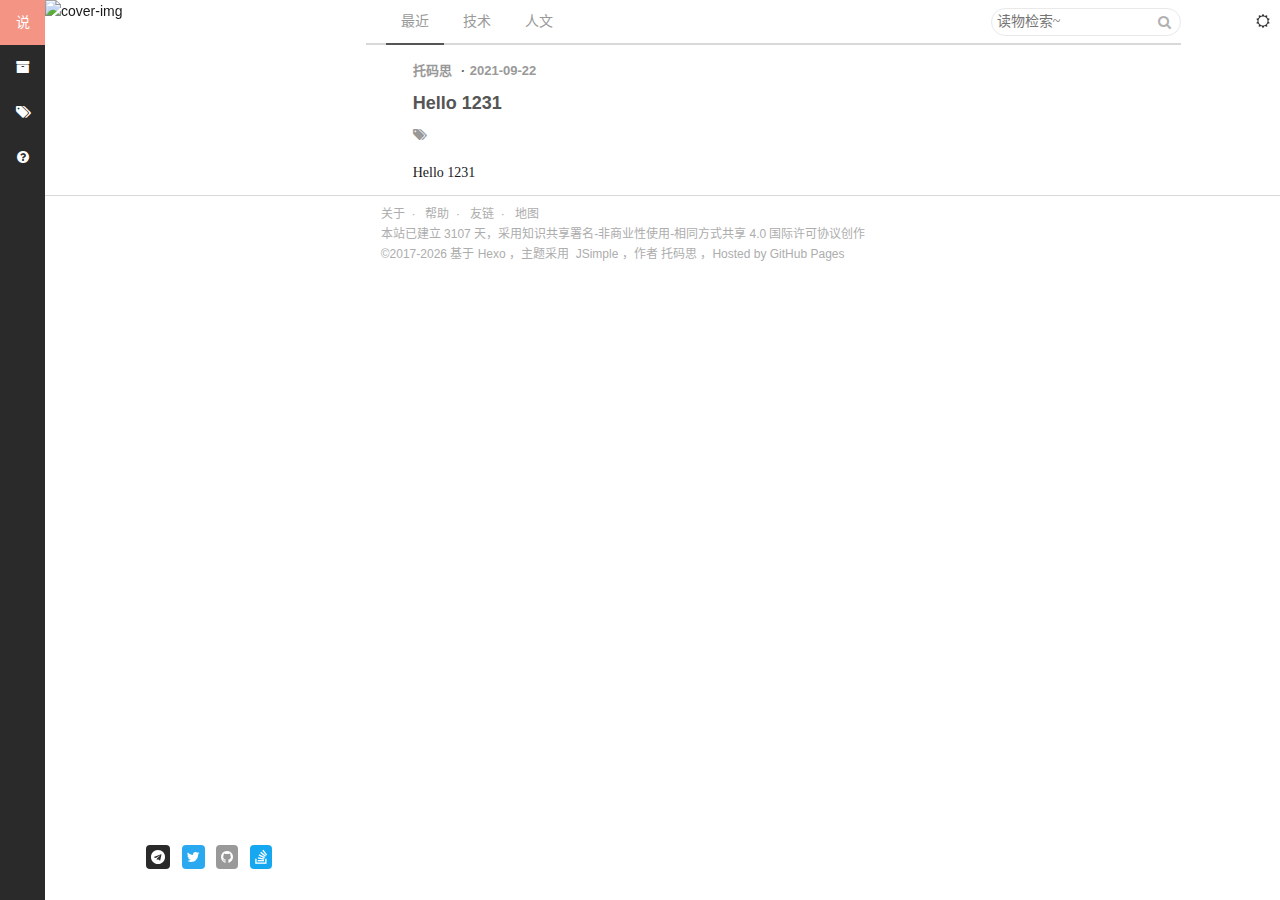
==== index.html @ 8c5af553 "Site updated: 2021-09-22 18:55:15" ====
<!DOCTYPE HTML>
<html class="no-js" lang="zh-CN">
<head>
    <!--[if lte IE 9]>
<meta http-equiv="refresh" content="0;url=http://example.com/warn.html">
<![endif]-->
<meta charset="utf-8">
<meta name="renderer" content="webkit">
<meta name="viewport" content="width=device-width, initial-scale=1.0,user-scalable=no">
<meta name="author" content="John Doe">
<meta http-equiv="X-UA-Compatible" content="IE=Edge">
<meta http-equiv="mobile-agent" content="format=html5; url=http://example.com">
<meta http-equiv="X-DNS-Prefetch-Control" content="on">

<meta http-equiv="Content-Security-Policy" content="upgrade-insecure-requests">


<link rel="shortcut icon" href="/images/favicon.png">


<title>莫头人的博客 - </title>

<meta name="keywords" content="">

<meta name="description " content="">

<!-- Jetpack Open Graph Tags -->
<meta property="og:type" content="blog" />
<meta property="og:title" content="莫头人的博客 - " />
<meta property="og:description" content="" />
<meta property="og:url" content="http://example.com" />
<meta property="og:site_name" content="莫头人的博客" />

<link rel="dns-prefetch" href="http://example.com">
<link rel="prefetch" href="http://example.com">
<link rel="prerender" href="http://example.com">
<link rel="stylesheet" href="/css/JSimple.min.css">
    <script type="text/javascript">
        (function() {
            let jsi_config = {
                rootUrl: 'http://example.com/',
                isPost: 'false',
                buildingTime: '01/20/2018',
                snsQRCode: '',
                donateImg: '/images/donate-qr.png',
                readMode: 'day',
                localSearch: { dbPath: '' }
            };
            
                jsi_config.localSearch = {
                    dbPath: '/search.json',
                    trigger: 'auto',
                    topN: '1',
                    unescape: 'false'
                }
            
            window.jsi_config = jsi_config;
        })()
    </script>
    
<script src="/js/SimpleCore.min.js"></script>

<meta name="generator" content="Hexo 5.4.0"></head>
<body>
<div id="nav">
    <nav class="nav-menu">
        <a class="site-name current" href="/" title="说">说</a>
        <a class="site-index current" href="/"><i class="fa fa-home"></i><span>首页</span></a>
        <a href="/archives" title="归档"><i class="fa fa-archives"></i><span>归档</span></a>
        <a href="/tags" title="标签"><i class="fa fa-tags"></i><span>标签</span></a>
        <!-- custom single page of menus -->
        
        
        <a href="/help" title="帮助">
            <i class="fa fa-question-circle"></i>
            <span>帮助</span>
        </a>
        
    </nav>
</div>

<div class="nav-user">
    <a class="btn-search" href="#"><i class="fa fa-search"></i></a>
    <a class="btn-read-mode" href="#"><i class="fa fa-sun-o"></i></a>
    
</div>
<div id="wrapper" class="clearfix">
    <div id="body">
        <div class="main" id="main">
            <div id="cover">
    <img class="cover-img" src="https://shuoit.net/images/cover-day.jpg" alt="cover-img" loading="lazy" />
    <div class="cover-info">
        
        <h1 class="cover-siteName">说IT</h1>
        <h3 class="cover-siteTitle">用代码摇滚这个世界</h3>
        <p class="cover-siteDesc">一个关注技术与人文的IT博客</p>
        <div class="cover-sns">
            
    &nbsp;&nbsp;<div class="btn btn-telegram">
        <a href="https://t.me/kunyintang" target="_blank" title="telegram" ref="friend">
            <i class="fa fa-telegram"></i>
        </a>
    </div>

    &nbsp;&nbsp;<div class="btn btn-twitter">
        <a href="https://twitter.com/tangkunyin" target="_blank" title="twitter" ref="friend">
            <i class="fa fa-twitter"></i>
        </a>
    </div>

    &nbsp;&nbsp;<div class="btn btn-github">
        <a href="https://github.com/tangkunyin" target="_blank" title="github" ref="friend">
            <i class="fa fa-github"></i>
        </a>
    </div>

    &nbsp;&nbsp;<div class="btn btn-stack-overflow">
        <a href="https://stackoverflow.com/users/6133063/tangkunyin" target="_blank" title="stack-overflow" ref="friend">
            <i class="fa fa-stack-overflow"></i>
        </a>
    </div>


        </div>
    </div>
</div>

            <div class="page-title">
    <ul>
        <li class="active">
            <a href="/" data-name="最近">最近</a>
        </li>
        
        <li class="">
            <a href="/categories/tech" data-name="技术">技术</a>
        </li>
        
        <li class="">
            <a href="/categories/huma" data-name="人文">人文</a>
        </li>
        
        <li class="page-search">
    <form id="search" class="search-form">
        <input type="text"
               readonly="readonly"
               id="local-search-input-tip"
               placeholder="读物检索~" />
        <button type="button" disabled="disabled" class="search-form-submit"><i class="fa fa-search"></i></button>
    </form>
</li>

    </ul>
</div>
<div class="main-inner">
    <!-- default get newest -->
    
        
<article class="post">
    
    <div class="post-header">
        <div class="post-meta">
            <a href="https://about.tangkunyin.com" target="_blank">
                <strong>托码思</strong>
            </a>
            <em>·</em>2021-09-22
            
        </div>
        <a class="post-title" href="/2021/09/22/hello-world/" target="_blank" title="Hello 1231">Hello 1231</a>
        <div class="post-meta">
            <a href="/tags" target="_blank"><i class="fa fa-tags"></i></a>
            
        </div>
    </div>
    <div class="post-desc">
        Hello 1231
    </div>
</article>



    
</div>


        </div><!-- end #main-->
    </div><!-- end #body -->
    <footer class="footer">
    <div class="footer-inner" style="text-align: left">
        <p>
            <a href="/about"  title="关于">关于</a>&nbsp;&nbsp<em>·</em>&nbsp;&nbsp
            <!-- 自定义链接 -->
            <a href="/help" title="帮助" >帮助</a>&nbsp;&nbsp<em>·</em>&nbsp;&nbsp
            <a href="/links" title="友链">友链</a>&nbsp;&nbsp<em>·</em>&nbsp;&nbsp
            <a href="/sitemap.xml" title="地图">地图</a>
        </p>
        <p>
            本站已建立&nbsp<a href="/timeline" id="siteBuildingTime"></a>&nbsp天，<a href="https://creativecommons.org/licenses/by-nc-sa/4.0/" target="_blank" rel="licence">采用知识共享署名-非商业性使用-相同方式共享 4.0 国际许可协议创作</a><br/>
            ©2017-<span id="cpYear"></span> 基于&nbsp<a href="http://hexo.io" target="_blank" rel="nofollow">Hexo</a>
            ，主题采用&nbsp&nbsp<a href="https://github.com/tangkunyin/hexo-theme-jsimple" target="_blank" rel="bookmark">JSimple</a>
            ，作者&nbsp<a href="https://about.tangkunyin.com" target="_blank" rel="friend">托码思</a>
            ，Hosted by <a href="https://pages.github.com/" target="_blank" rel="nofollow">GitHub Pages</a>
            
        </p>
    </div>
</footer>
</div>
<!-- search pop -->
<div class="popup search-popup local-search-popup">
    <div class="local-search-header clearfix">
        <span class="search-icon">
            <i class="fa fa-search"></i>
        </span>
        <span class="popup-btn-close">
            <i class="fa fa-times-circle"></i>
        </span>
        <div class="local-search-input-wrapper">
            <input id="local-search-input"
                   spellcheck="false"
                   type="text"
                   autocomplete="off"
                   placeholder="请输入查询关键词"/>
        </div>
    </div>
    <div id="local-search-result"></div>
</div>
<div class="fixed-btn">
    <a class="btn-gotop" href="javascript:"> <i class="fa fa-angle-up"></i></a>
</div>


</body>
</html>
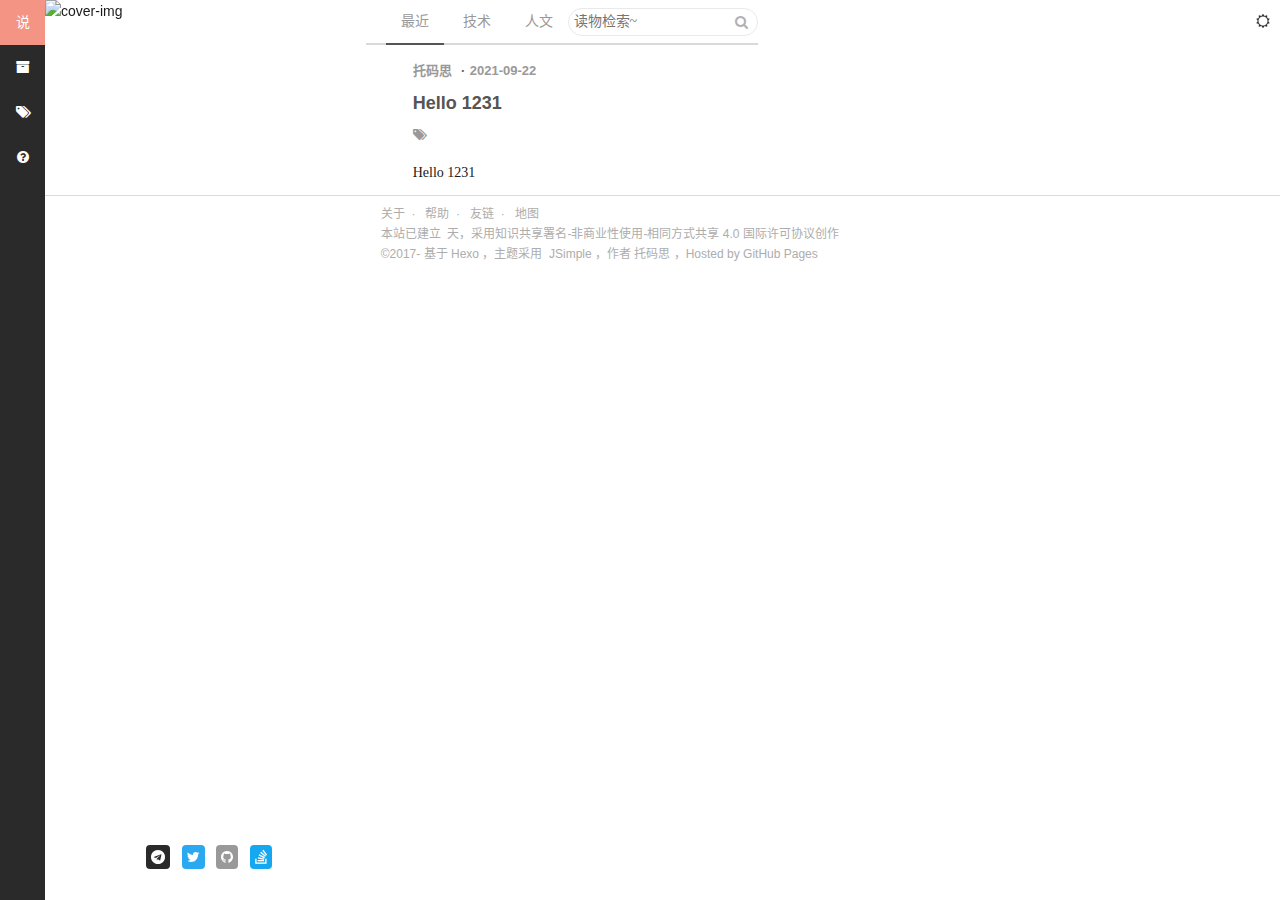
==== commit 0861cb0c: "Site updated: 2021-09-22 18:56:40" ====
--- a/index.html
+++ b/index.html
@@ -2,20 +2,20 @@
 <html class="no-js" lang="zh-CN">
 <head>
     <!--[if lte IE 9]>
-<meta http-equiv="refresh" content="0;url=http://example.com/warn.html">
+<meta http-equiv="refresh" content="0;url=https://moheadmancode.github.io/MoHeadManBlogs.github.io/warn.html">
 <![endif]-->
 <meta charset="utf-8">
 <meta name="renderer" content="webkit">
 <meta name="viewport" content="width=device-width, initial-scale=1.0,user-scalable=no">
 <meta name="author" content="John Doe">
 <meta http-equiv="X-UA-Compatible" content="IE=Edge">
-<meta http-equiv="mobile-agent" content="format=html5; url=http://example.com">
+<meta http-equiv="mobile-agent" content="format=html5; url=https://moheadmancode.github.io/MoHeadManBlogs.github.io">
 <meta http-equiv="X-DNS-Prefetch-Control" content="on">
 
 <meta http-equiv="Content-Security-Policy" content="upgrade-insecure-requests">
 
 
-<link rel="shortcut icon" href="/images/favicon.png">
+<link rel="shortcut icon" href="/MoHeadManBlogs.github.io/images/favicon.png">
 
 
 <title>莫头人的博客 - </title>
@@ -28,17 +28,17 @@
 <meta property="og:type" content="blog" />
 <meta property="og:title" content="莫头人的博客 - " />
 <meta property="og:description" content="" />
-<meta property="og:url" content="http://example.com" />
+<meta property="og:url" content="https://moheadmancode.github.io/MoHeadManBlogs.github.io" />
 <meta property="og:site_name" content="莫头人的博客" />
 
-<link rel="dns-prefetch" href="http://example.com">
-<link rel="prefetch" href="http://example.com">
-<link rel="prerender" href="http://example.com">
+<link rel="dns-prefetch" href="https://moheadmancode.github.io/MoHeadManBlogs.github.io">
+<link rel="prefetch" href="https://moheadmancode.github.io/MoHeadManBlogs.github.io">
+<link rel="prerender" href="https://moheadmancode.github.io/MoHeadManBlogs.github.io">
 <link rel="stylesheet" href="/css/JSimple.min.css">
     <script type="text/javascript">
         (function() {
             let jsi_config = {
-                rootUrl: 'http://example.com/',
+                rootUrl: 'https://moheadmancode.github.io/MoHeadManBlogs.github.io/MoHeadManBlogs.github.io/',
                 isPost: 'false',
                 buildingTime: '01/20/2018',
                 snsQRCode: '',
@@ -58,7 +58,7 @@
         })()
     </script>
     
-<script src="/js/SimpleCore.min.js"></script>
+<script src="/MoHeadManBlogs.github.io/js/SimpleCore.min.js"></script>
 
 <meta name="generator" content="Hexo 5.4.0"></head>
 <body>
@@ -165,7 +165,7 @@
             <em>·</em>2021-09-22
             
         </div>
-        <a class="post-title" href="/2021/09/22/hello-world/" target="_blank" title="Hello 1231">Hello 1231</a>
+        <a class="post-title" href="/MoHeadManBlogs.github.io/2021/09/22/hello-world/" target="_blank" title="Hello 1231">Hello 1231</a>
         <div class="post-meta">
             <a href="/tags" target="_blank"><i class="fa fa-tags"></i></a>
             
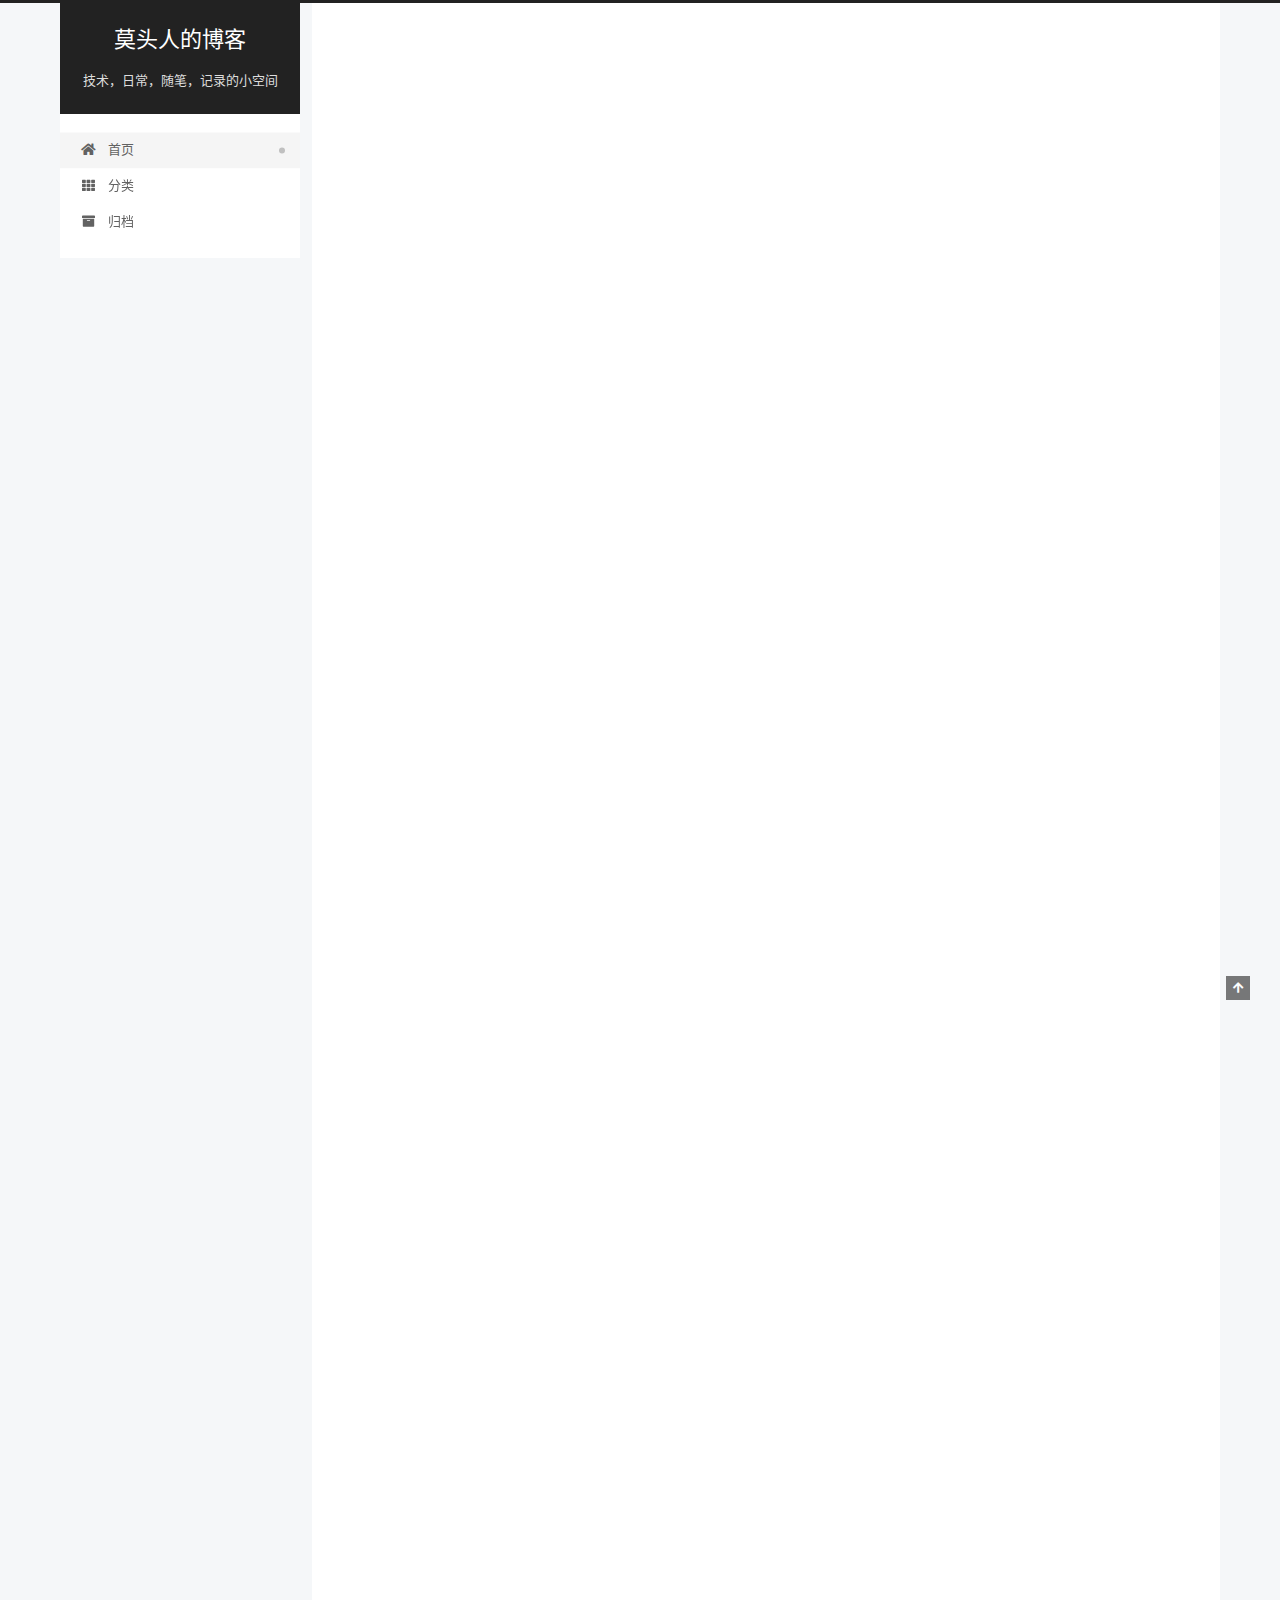
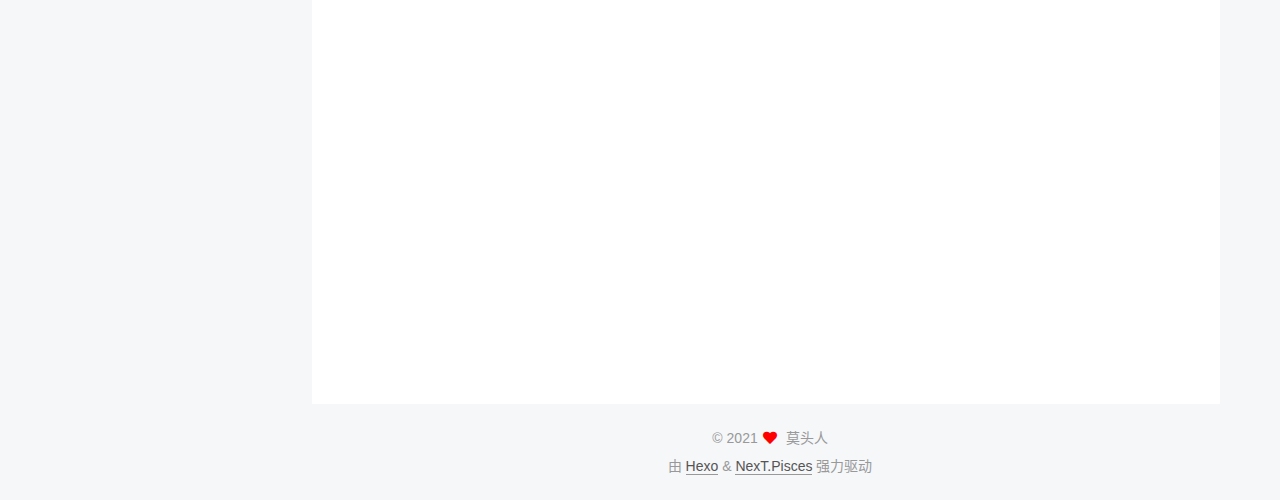
==== commit 60108eb5: "Site updated: 2021-09-23 15:21:28" ====
--- a/index.html
+++ b/index.html
@@ -1,232 +1,78 @@
-<!DOCTYPE HTML>
-<html class="no-js" lang="zh-CN">
-<head>
-    <!--[if lte IE 9]>
-<meta http-equiv="refresh" content="0;url=https://moheadmancode.github.io/MoHeadManBlogs.github.io/warn.html">
-<![endif]-->
-<meta charset="utf-8">
-<meta name="renderer" content="webkit">
-<meta name="viewport" content="width=device-width, initial-scale=1.0,user-scalable=no">
-<meta name="author" content="John Doe">
-<meta http-equiv="X-UA-Compatible" content="IE=Edge">
-<meta http-equiv="mobile-agent" content="format=html5; url=https://moheadmancode.github.io/MoHeadManBlogs.github.io">
-<meta http-equiv="X-DNS-Prefetch-Control" content="on">
+<!DOCTYPE html><html lang="zh-CN"><head><meta charset="UTF-8"><meta name="viewport" content="width=device-width,initial-scale=1,maximum-scale=2"><meta name="theme-color" content="#222"><meta name="generator" content="Hexo 5.4.0"><link rel="apple-touch-icon" sizes="180x180" href="/images/apple-touch-icon-next.png"><link rel="icon" type="image/png" sizes="32x32" href="/images/favicon-32x32-next.png"><link rel="icon" type="image/png" sizes="16x16" href="/images/favicon-16x16-next.png"><link rel="mask-icon" href="/images/logo.svg" color="#222"><link rel="stylesheet" href="/css/main.css"><link rel="stylesheet" href="/lib/font-awesome/css/all.min.css"><script id="hexo-configurations">var NexT=window.NexT||{},CONFIG={hostname:"example.com",root:"/",scheme:"Pisces",version:"7.8.0",exturl:!1,sidebar:{position:"left",display:"post",padding:18,offset:12,onmobile:!1},copycode:{enable:!1,show_result:!1,style:null},back2top:{enable:!0,sidebar:!1,scrollpercent:!1},bookmark:{enable:!1,color:"#222",save:"auto"},fancybox:!1,mediumzoom:!1,lazyload:!1,pangu:!1,comments:{style:"tabs",active:null,storage:!0,lazyload:!1,nav:null},algolia:{hits:{per_page:10},labels:{input_placeholder:"Search for Posts",hits_empty:"We didn't find any results for the search: ${query}",hits_stats:"${hits} results found in ${time} ms"}},localsearch:{enable:!1,trigger:"auto",top_n_per_article:1,unescape:!1,preload:!1},motion:{enable:!0,async:!1,transition:{post_block:"fadeIn",post_header:"slideDownIn",post_body:"slideDownIn",coll_header:"slideLeftIn",sidebar:"slideUpIn"}},path:"search.json"}</script><meta name="description" content="希望人生安好，不负自己的选择"><meta property="og:type" content="website"><meta property="og:title" content="莫头人的博客"><meta property="og:url" content="http://example.com/index.html"><meta property="og:site_name" content="莫头人的博客"><meta property="og:description" content="希望人生安好，不负自己的选择"><meta property="og:locale" content="zh_CN"><meta property="article:author" content="莫头人"><meta name="twitter:card" content="summary"><link rel="canonical" href="http://example.com/"><script id="page-configurations">CONFIG.page={sidebar:"",isHome:!0,isPost:!1,lang:"zh-CN"}</script><title>莫头人的博客</title><noscript><style>.sidebar-inner,.use-motion .brand,.use-motion .collection-header,.use-motion .comments,.use-motion .menu-item,.use-motion .pagination,.use-motion .post-block,.use-motion .post-body,.use-motion .post-header{opacity:initial}.use-motion .site-subtitle,.use-motion .site-title{opacity:initial;top:initial}.use-motion .logo-line-before i{left:initial}.use-motion .logo-line-after i{right:initial}</style></noscript></head><body itemscope itemtype="http://schema.org/WebPage"><div class="container use-motion"><div class="headband"></div><header class="header" itemscope itemtype="http://schema.org/WPHeader"><div class="header-inner"><div class="site-brand-container"><div class="site-nav-toggle"><div class="toggle" aria-label="切换导航栏"><span class="toggle-line toggle-line-first"></span><span class="toggle-line toggle-line-middle"></span><span class="toggle-line toggle-line-last"></span></div></div><div class="site-meta"><a href="/" class="brand" rel="start"><span class="logo-line-before"><i></i></span><h1 class="site-title">莫头人的博客</h1><span class="logo-line-after"><i></i></span></a><p class="site-subtitle" itemprop="description">技术，日常，随笔，记录的小空间</p></div><div class="site-nav-right"><div class="toggle popup-trigger"></div></div></div><nav class="site-nav"><ul id="menu" class="main-menu menu"><li class="menu-item menu-item-home"><a href="/" rel="section"><i class="fa fa-home fa-fw"></i> 首页</a></li><li class="menu-item menu-item-categories"><a href="/categories/" rel="section"><i class="fa fa-th fa-fw"></i> 分类</a></li><li class="menu-item menu-item-archives"><a href="/archives/" rel="section"><i class="fa fa-archive fa-fw"></i> 归档</a></li></ul></nav></div></header><div class="back-to-top"><i class="fa fa-arrow-up"></i> <span>0%</span></div><div class="reading-progress-bar"></div><main class="main"><div class="main-inner"><div class="content-wrap"><div class="content index posts-expand"><article itemscope itemtype="http://schema.org/Article" class="post-block" lang="zh-CN"><link itemprop="mainEntityOfPage" href="http://example.com/2021/09/23/%E4%BC%A6%E6%95%A6%E7%94%9F%E6%B4%BB/"><span hidden itemprop="author" itemscope itemtype="http://schema.org/Person"><meta itemprop="image" content="/images/avatar.gif"><meta itemprop="name" content="莫头人"><meta itemprop="description" content="希望人生安好，不负自己的选择"></span><span hidden itemprop="publisher" itemscope itemtype="http://schema.org/Organization"><meta itemprop="name" content="莫头人的博客"></span><header class="post-header"><h2 class="post-title" itemprop="name headline"> <a href="/2021/09/23/%E4%BC%A6%E6%95%A6%E7%94%9F%E6%B4%BB/" class="post-title-link" itemprop="url">伦敦生活</a></h2><div class="post-meta"><span class="post-meta-item"><span class="post-meta-item-icon"><i class="far fa-calendar"></i></span> <span class="post-meta-item-text">发表于</span> <time title="创建时间：2021-09-23 14:11:10 / 修改时间：14:13:28" itemprop="dateCreated datePublished" datetime="2021-09-23T14:11:10+08:00">2021-09-23</time></span></div></header><div class="post-body" itemprop="articleBody"> <img src="/2021/09/23/%E4%BC%A6%E6%95%A6%E7%94%9F%E6%B4%BB/%E4%BC%A6%E6%95%A6%E7%94%9F%E6%B4%BB.jpg" class="" title="This is an example image"></div><footer class="post-footer"><div class="post-eof"></div></footer></article><article itemscope itemtype="http://schema.org/Article" class="post-block" lang="zh-CN"><link itemprop="mainEntityOfPage" href="http://example.com/2021/09/22/hello-world/"><span hidden itemprop="author" itemscope itemtype="http://schema.org/Person"><meta itemprop="image" content="/images/avatar.gif"><meta itemprop="name" content="莫头人"><meta itemprop="description" content="希望人生安好，不负自己的选择"></span><span hidden itemprop="publisher" itemscope itemtype="http://schema.org/Organization"><meta itemprop="name" content="莫头人的博客"></span><header class="post-header"><h2 class="post-title" itemprop="name headline"> <a href="/2021/09/22/hello-world/" class="post-title-link" itemprop="url">Hello 1231</a></h2><div class="post-meta"><span class="post-meta-item"><span class="post-meta-item-icon"><i class="far fa-calendar"></i></span> <span class="post-meta-item-text">发表于</span> <time title="创建时间：2021-09-22 18:52:44 / 修改时间：17:03:41" itemprop="dateCreated datePublished" datetime="2021-09-22T18:52:44+08:00">2021-09-22</time></span></div></header><div class="post-body" itemprop="articleBody"><p>Welcome to <a target="_blank" rel="noopener" href="https://hexo.io/">Hexo</a>! This is your very first post. Check <a target="_blank" rel="noopener" href="https://hexo.io/docs/">documentation</a> for more info. If you get any problems when using Hexo, you can find the answer in <a target="_blank" rel="noopener" href="https://hexo.io/docs/troubleshooting.html">troubleshooting</a> or you can ask me on <a target="_blank" rel="noopener" href="https://github.com/hexojs/hexo/issues">GitHub</a>.</p><h2 id="Quick-Start"><a href="#Quick-Start" class="headerlink" title="Quick Start"></a>Quick Start</h2><h3 id="Create-a-new-post"><a href="#Create-a-new-post" class="headerlink" title="Create a new post"></a>Create a new post</h3><figure class="highlight bash"><table><tr><td class="gutter"><pre><span class="line">1</span><br></pre></td><td class="code"><pre><span class="line">$ hexo new <span class="string">&quot;My New Post&quot;</span></span><br></pre></td></tr></table></figure><p>More info: <a target="_blank" rel="noopener" href="https://hexo.io/docs/writing.html">Writing</a></p><h3 id="Run-server"><a href="#Run-server" class="headerlink" title="Run server"></a>Run server</h3><figure class="highlight bash"><table><tr><td class="gutter"><pre><span class="line">1</span><br></pre></td><td class="code"><pre><span class="line">$ hexo server</span><br></pre></td></tr></table></figure><p>More info: <a target="_blank" rel="noopener" href="https://hexo.io/docs/server.html">Server</a></p><h3 id="Generate-static-files"><a href="#Generate-static-files" class="headerlink" title="Generate static files"></a>Generate static files</h3><figure class="highlight bash"><table><tr><td class="gutter"><pre><span class="line">1</span><br></pre></td><td class="code"><pre><span class="line">$ hexo generate</span><br></pre></td></tr></table></figure><p>More info: <a target="_blank" rel="noopener" href="https://hexo.io/docs/generating.html">Generating</a></p><h3 id="Deploy-to-remote-sites"><a href="#Deploy-to-remote-sites" class="headerlink" title="Deploy to remote sites"></a>Deploy to remote sites</h3><figure class="highlight bash"><table><tr><td class="gutter"><pre><span class="line">1</span><br></pre></td><td class="code"><pre><span class="line">$ hexo deploy</span><br></pre></td></tr></table></figure><p>More info: <a target="_blank" rel="noopener" href="https://hexo.io/docs/one-command-deployment.html">Deployment</a></p></div><footer class="post-footer"><div class="post-eof"></div></footer></article></div><script>
+  window.addEventListener('tabs:register', () => {
+    let { activeClass } = CONFIG.comments;
+    if (CONFIG.comments.storage) {
+      activeClass = localStorage.getItem('comments_active') || activeClass;
+    }
+    if (activeClass) {
+      let activeTab = document.querySelector(`a[href="#comment-${activeClass}"]`);
+      if (activeTab) {
+        activeTab.click();
+      }
+    }
+  });
+  if (CONFIG.comments.storage) {
+    window.addEventListener('tabs:click', event => {
+      if (!event.target.matches('.tabs-comment .tab-content .tab-pane')) return;
+      let commentClass = event.target.classList[1];
+      localStorage.setItem('comments_active', commentClass);
+    });
+  }
+</script></div><div class="toggle sidebar-toggle"><span class="toggle-line toggle-line-first"></span><span class="toggle-line toggle-line-middle"></span><span class="toggle-line toggle-line-last"></span></div><aside class="sidebar"><div class="sidebar-inner"><ul class="sidebar-nav motion-element"><li class="sidebar-nav-toc"> 文章目录</li><li class="sidebar-nav-overview"> 站点概览</li></ul><div class="post-toc-wrap sidebar-panel"></div><div class="site-overview-wrap sidebar-panel"><div class="site-author motion-element" itemprop="author" itemscope itemtype="http://schema.org/Person"><p class="site-author-name" itemprop="name">莫头人</p><div class="site-description" itemprop="description">希望人生安好，不负自己的选择</div></div><div class="site-state-wrap motion-element"><nav class="site-state"><div class="site-state-item site-state-posts"> <a href="/archives/"><span class="site-state-item-count">2</span> <span class="site-state-item-name">日志</span></a></div><div class="site-state-item site-state-tags"> <span class="site-state-item-count">1</span> <span class="site-state-item-name">标签</span></div></nav></div></div></div></aside><div id="sidebar-dimmer"></div></div></main><footer class="footer"><div class="footer-inner"><div class="copyright"> &copy; <span itemprop="copyrightYear">2021</span><span class="with-love"><i class="fa fa-heart"></i></span> <span class="author" itemprop="copyrightHolder">莫头人</span></div><div class="powered-by">由 <a href="https://hexo.io/" class="theme-link" rel="noopener" target="_blank">Hexo</a> & <a href="https://pisces.theme-next.org/" class="theme-link" rel="noopener" target="_blank">NexT.Pisces</a> 强力驱动</div></div></footer></div><script src="/lib/anime.min.js"></script><script src="/lib/pjax/pjax.min.js"></script><script src="/lib/velocity/velocity.min.js"></script><script src="/lib/velocity/velocity.ui.min.js"></script><script src="/js/utils.js"></script><script src="/js/motion.js"></script><script src="/js/schemes/pisces.js"></script><script src="/js/next-boot.js"></script><script>
+var pjax = new Pjax({
+  selectors: [
+    'head title',
+    '#page-configurations',
+    '.content-wrap',
+    '.post-toc-wrap',
+    '.languages',
+    '#pjax'
+  ],
+  switches: {
+    '.post-toc-wrap': Pjax.switches.innerHTML
+  },
+  analytics: false,
+  cacheBust: false,
+  scrollTo : !CONFIG.bookmark.enable
+});
 
-<meta http-equiv="Content-Security-Policy" content="upgrade-insecure-requests">
-
-
-<link rel="shortcut icon" href="/MoHeadManBlogs.github.io/images/favicon.png">
-
-
-<title>莫头人的博客 - </title>
-
-<meta name="keywords" content="">
-
-<meta name="description " content="">
-
-<!-- Jetpack Open Graph Tags -->
-<meta property="og:type" content="blog" />
-<meta property="og:title" content="莫头人的博客 - " />
-<meta property="og:description" content="" />
-<meta property="og:url" content="https://moheadmancode.github.io/MoHeadManBlogs.github.io" />
-<meta property="og:site_name" content="莫头人的博客" />
-
-<link rel="dns-prefetch" href="https://moheadmancode.github.io/MoHeadManBlogs.github.io">
-<link rel="prefetch" href="https://moheadmancode.github.io/MoHeadManBlogs.github.io">
-<link rel="prerender" href="https://moheadmancode.github.io/MoHeadManBlogs.github.io">
-<link rel="stylesheet" href="/css/JSimple.min.css">
-    <script type="text/javascript">
-        (function() {
-            let jsi_config = {
-                rootUrl: 'https://moheadmancode.github.io/MoHeadManBlogs.github.io/MoHeadManBlogs.github.io/',
-                isPost: 'false',
-                buildingTime: '01/20/2018',
-                snsQRCode: '',
-                donateImg: '/images/donate-qr.png',
-                readMode: 'day',
-                localSearch: { dbPath: '' }
-            };
-            
-                jsi_config.localSearch = {
-                    dbPath: '/search.json',
-                    trigger: 'auto',
-                    topN: '1',
-                    unescape: 'false'
-                }
-            
-            window.jsi_config = jsi_config;
-        })()
-    </script>
-    
-<script src="/MoHeadManBlogs.github.io/js/SimpleCore.min.js"></script>
-
-<meta name="generator" content="Hexo 5.4.0"></head>
-<body>
-<div id="nav">
-    <nav class="nav-menu">
-        <a class="site-name current" href="/" title="说">说</a>
-        <a class="site-index current" href="/"><i class="fa fa-home"></i><span>首页</span></a>
-        <a href="/archives" title="归档"><i class="fa fa-archives"></i><span>归档</span></a>
-        <a href="/tags" title="标签"><i class="fa fa-tags"></i><span>标签</span></a>
-        <!-- custom single page of menus -->
-        
-        
-        <a href="/help" title="帮助">
-            <i class="fa fa-question-circle"></i>
-            <span>帮助</span>
-        </a>
-        
-    </nav>
-</div>
-
-<div class="nav-user">
-    <a class="btn-search" href="#"><i class="fa fa-search"></i></a>
-    <a class="btn-read-mode" href="#"><i class="fa fa-sun-o"></i></a>
-    
-</div>
-<div id="wrapper" class="clearfix">
-    <div id="body">
-        <div class="main" id="main">
-            <div id="cover">
-    <img class="cover-img" src="https://shuoit.net/images/cover-day.jpg" alt="cover-img" loading="lazy" />
-    <div class="cover-info">
-        
-        <h1 class="cover-siteName">说IT</h1>
-        <h3 class="cover-siteTitle">用代码摇滚这个世界</h3>
-        <p class="cover-siteDesc">一个关注技术与人文的IT博客</p>
-        <div class="cover-sns">
-            
-    &nbsp;&nbsp;<div class="btn btn-telegram">
-        <a href="https://t.me/kunyintang" target="_blank" title="telegram" ref="friend">
-            <i class="fa fa-telegram"></i>
-        </a>
-    </div>
-
-    &nbsp;&nbsp;<div class="btn btn-twitter">
-        <a href="https://twitter.com/tangkunyin" target="_blank" title="twitter" ref="friend">
-            <i class="fa fa-twitter"></i>
-        </a>
-    </div>
-
-    &nbsp;&nbsp;<div class="btn btn-github">
-        <a href="https://github.com/tangkunyin" target="_blank" title="github" ref="friend">
-            <i class="fa fa-github"></i>
-        </a>
-    </div>
-
-    &nbsp;&nbsp;<div class="btn btn-stack-overflow">
-        <a href="https://stackoverflow.com/users/6133063/tangkunyin" target="_blank" title="stack-overflow" ref="friend">
-            <i class="fa fa-stack-overflow"></i>
-        </a>
-    </div>
-
-
-        </div>
-    </div>
-</div>
-
-            <div class="page-title">
-    <ul>
-        <li class="active">
-            <a href="/" data-name="最近">最近</a>
-        </li>
-        
-        <li class="">
-            <a href="/categories/tech" data-name="技术">技术</a>
-        </li>
-        
-        <li class="">
-            <a href="/categories/huma" data-name="人文">人文</a>
-        </li>
-        
-        <li class="page-search">
-    <form id="search" class="search-form">
-        <input type="text"
-               readonly="readonly"
-               id="local-search-input-tip"
-               placeholder="读物检索~" />
-        <button type="button" disabled="disabled" class="search-form-submit"><i class="fa fa-search"></i></button>
-    </form>
-</li>
-
-    </ul>
-</div>
-<div class="main-inner">
-    <!-- default get newest -->
-    
-        
-<article class="post">
-    
-    <div class="post-header">
-        <div class="post-meta">
-            <a href="https://about.tangkunyin.com" target="_blank">
-                <strong>托码思</strong>
-            </a>
-            <em>·</em>2021-09-22
-            
-        </div>
-        <a class="post-title" href="/MoHeadManBlogs.github.io/2021/09/22/hello-world/" target="_blank" title="Hello 1231">Hello 1231</a>
-        <div class="post-meta">
-            <a href="/tags" target="_blank"><i class="fa fa-tags"></i></a>
-            
-        </div>
-    </div>
-    <div class="post-desc">
-        Hello 1231
-    </div>
-</article>
-
-
-
-    
-</div>
-
-
-        </div><!-- end #main-->
-    </div><!-- end #body -->
-    <footer class="footer">
-    <div class="footer-inner" style="text-align: left">
-        <p>
-            <a href="/about"  title="关于">关于</a>&nbsp;&nbsp<em>·</em>&nbsp;&nbsp
-            <!-- 自定义链接 -->
-            <a href="/help" title="帮助" >帮助</a>&nbsp;&nbsp<em>·</em>&nbsp;&nbsp
-            <a href="/links" title="友链">友链</a>&nbsp;&nbsp<em>·</em>&nbsp;&nbsp
-            <a href="/sitemap.xml" title="地图">地图</a>
-        </p>
-        <p>
-            本站已建立&nbsp<a href="/timeline" id="siteBuildingTime"></a>&nbsp天，<a href="https://creativecommons.org/licenses/by-nc-sa/4.0/" target="_blank" rel="licence">采用知识共享署名-非商业性使用-相同方式共享 4.0 国际许可协议创作</a><br/>
-            ©2017-<span id="cpYear"></span> 基于&nbsp<a href="http://hexo.io" target="_blank" rel="nofollow">Hexo</a>
-            ，主题采用&nbsp&nbsp<a href="https://github.com/tangkunyin/hexo-theme-jsimple" target="_blank" rel="bookmark">JSimple</a>
-            ，作者&nbsp<a href="https://about.tangkunyin.com" target="_blank" rel="friend">托码思</a>
-            ，Hosted by <a href="https://pages.github.com/" target="_blank" rel="nofollow">GitHub Pages</a>
-            
-        </p>
-    </div>
-</footer>
-</div>
-<!-- search pop -->
-<div class="popup search-popup local-search-popup">
-    <div class="local-search-header clearfix">
-        <span class="search-icon">
-            <i class="fa fa-search"></i>
-        </span>
-        <span class="popup-btn-close">
-            <i class="fa fa-times-circle"></i>
-        </span>
-        <div class="local-search-input-wrapper">
-            <input id="local-search-input"
-                   spellcheck="false"
-                   type="text"
-                   autocomplete="off"
-                   placeholder="请输入查询关键词"/>
-        </div>
-    </div>
-    <div id="local-search-result"></div>
-</div>
-<div class="fixed-btn">
-    <a class="btn-gotop" href="javascript:"> <i class="fa fa-angle-up"></i></a>
-</div>
-
-
-</body>
-</html>
+window.addEventListener('pjax:success', () => {
+  document.querySelectorAll('script[data-pjax], script#page-configurations, #pjax script').forEach(element => {
+    var code = element.text || element.textContent || element.innerHTML || '';
+    var parent = element.parentNode;
+    parent.removeChild(element);
+    var script = document.createElement('script');
+    if (element.id) {
+      script.id = element.id;
+    }
+    if (element.className) {
+      script.className = element.className;
+    }
+    if (element.type) {
+      script.type = element.type;
+    }
+    if (element.src) {
+      script.src = element.src;
+      // Force synchronous loading of peripheral JS.
+      script.async = false;
+    }
+    if (element.dataset.pjax !== undefined) {
+      script.dataset.pjax = '';
+    }
+    if (code !== '') {
+      script.appendChild(document.createTextNode(code));
+    }
+    parent.appendChild(script);
+  });
+  NexT.boot.refresh();
+  // Define Motion Sequence & Bootstrap Motion.
+  if (CONFIG.motion.enable) {
+    NexT.motion.integrator
+      .init()
+      .add(NexT.motion.middleWares.subMenu)
+      .add(NexT.motion.middleWares.postList)
+      .bootstrap();
+  }
+  NexT.utils.updateSidebarPosition();
+});
+</script><div id="pjax"></div></body></html>--- a/css/main.css
+++ b/css/main.css
@@ -0,0 +1 @@
+code,h5,kbd,pre,samp{font-size:1em}button,hr,input{overflow:visible}progress,sub,sup{vertical-align:baseline}.table-container,pre,textarea{overflow:auto}p,table{margin:0 0 20px}:root{--body-bg-color:#f5f7f9;--content-bg-color:#fff;--card-bg-color:#f5f5f5;--text-color:#555;--blockquote-color:#666;--link-color:#555;--link-hover-color:#222;--brand-color:#fff;--brand-hover-color:#fff;--table-row-odd-bg-color:#f9f9f9;--table-row-hover-bg-color:#f5f5f5;--menu-item-bg-color:#f5f5f5;--btn-default-bg:#fff;--btn-default-color:#555;--btn-default-border-color:#555;--btn-default-hover-bg:#222;--btn-default-hover-color:#fff;--btn-default-hover-border-color:#222}html{line-height:1.15;-webkit-text-size-adjust:100%}details,main{display:block}hr{box-sizing:content-box}a{background:0 0}abbr[title]{border-bottom:none;text-decoration:underline;text-decoration:underline dotted}b,strong{font-weight:bolder}code,kbd,samp{font-family:monospace,monospace}small{font-size:80%}sub,sup{font-size:75%;line-height:0;position:relative}sub{bottom:-.25em}sup{top:-.5em}img{border-style:none}button,input,optgroup,select,textarea{font-family:inherit;font-size:100%;line-height:1.15;margin:0}button,select{text-transform:none}[type=button],[type=reset],[type=submit],button{-webkit-appearance:button}[type=button]::-moz-focus-inner,[type=reset]::-moz-focus-inner,[type=submit]::-moz-focus-inner,button::-moz-focus-inner{border-style:none;padding:0}[type=button]:-moz-focusring,[type=reset]:-moz-focusring,[type=submit]:-moz-focusring,button:-moz-focusring{outline:ButtonText dotted 1px}fieldset{padding:.35em .75em .625em}legend{box-sizing:border-box;color:inherit;display:table;max-width:100%;padding:0;white-space:normal}.post-body,a,code,span.exturl{overflow-wrap:break-word;word-wrap:break-word}[type=checkbox],[type=radio]{box-sizing:border-box;padding:0}[type=number]::-webkit-inner-spin-button,[type=number]::-webkit-outer-spin-button{height:auto}[type=search]{outline-offset:-2px;-webkit-appearance:textfield}[type=search]::-webkit-search-decoration{-webkit-appearance:none}::-webkit-file-upload-button{font:inherit;-webkit-appearance:button}.post-body,.posts-expand .post-meta,.site-title,body,h1,h2,h3,h4,h5,h6{font-family:Lato,"PingFang SC","Microsoft YaHei",sans-serif}summary{display:list-item}[hidden],template{display:none}::selection{background:#262a30;color:#eee}body,html{height:100%}body{margin:0;background:var(--body-bg-color);color:var(--text-color);font-size:1em;line-height:2}@media (max-width:991px){body{padding-left:0!important;padding-right:0!important}}h1,h2,h3,h4,h5,h6{font-weight:700;line-height:1.5;margin:20px 0 15px}h1{font-size:1.5em}h2{font-size:1.375em}h3{font-size:1.25em}h4{font-size:1.125em}.btn,.highlight figcaption,h6,pre code,table{font-size:.875em}a,span.exturl{border-bottom:1px solid #999;color:var(--link-color);outline:0;text-decoration:none;cursor:pointer}a:hover,span.exturl:hover{border-bottom-color:var(--link-hover-color);color:var(--link-hover-color)}iframe,img,video{display:block;margin-left:auto;margin-right:auto;max-width:100%}hr{background-image:repeating-linear-gradient(-45deg,#ddd,#ddd 4px,transparent 4px,transparent 8px);border:0;height:3px;margin:40px 0}blockquote{border-left:4px solid #ddd;color:var(--blockquote-color);margin:0;padding:0 15px}blockquote cite::before{content:'-';padding:0 5px}dt{font-weight:700}dd{margin:0;padding:0}kbd{background-color:#f5f5f5;background-image:linear-gradient(#eee,#fff,#eee);border:1px solid #ccc;border-radius:.2em;box-shadow:.1em .1em .2em rgba(0,0,0,.1);color:#555;font-family:inherit;padding:.1em .3em;white-space:nowrap}table{border-collapse:collapse;border-spacing:0;width:100%}tbody tr:nth-of-type(odd){background:var(--table-row-odd-bg-color)}tbody tr:hover{background:var(--table-row-hover-bg-color)}caption,td,th{font-weight:400;padding:8px;vertical-align:middle}td,th{border:1px solid #ddd;border-bottom:3px solid #ddd}th{font-weight:700;padding-bottom:10px}td{border-bottom-width:1px}.btn{background:var(--btn-default-bg);border:2px solid var(--btn-default-border-color);border-radius:2px;color:var(--btn-default-color);display:inline-block;line-height:2;padding:0 20px;text-decoration:none;transition-property:background-color;transition-delay:0s;transition-duration:.2s;transition-timing-function:ease-in-out}.btn:hover{background:var(--btn-default-hover-bg);border-color:var(--btn-default-hover-border-color);color:var(--btn-default-hover-color)}.btn+.btn{margin:0 0 8px 8px}.btn .fa-fw{text-align:left;width:1.285714285714286em}.toggle{line-height:0}.toggle .toggle-line{background:#fff;display:inline-block;height:2px;left:0;position:relative;top:0;transition:all .4s;vertical-align:top;width:100%}.toggle .toggle-line:not(:first-child){margin-top:3px}.toggle.toggle-arrow .toggle-line-first{left:50%;top:2px;transform:rotate(45deg);width:50%}.toggle.toggle-arrow .toggle-line-middle{left:2px;width:90%}.toggle.toggle-arrow .toggle-line-last{left:50%;top:-2px;transform:rotate(-45deg);width:50%}.toggle.toggle-close .toggle-line-first{transform:rotate(-45deg);top:5px}.toggle.toggle-close .toggle-line-middle{opacity:0}.toggle.toggle-close .toggle-line-last{transform:rotate(45deg);top:-5px}.highlight,pre{background:#f7f7f7;color:#4d4d4c;line-height:1.6;margin:0 auto 20px}code,pre{font-family:consolas,Menlo,monospace,"PingFang SC","Microsoft YaHei"}code{background:#eee;border-radius:3px;color:#555;padding:2px 4px}.highlight ::selection{background:#d6d6d6}.highlight pre{border:0;margin:0;padding:10px 0}.highlight table{border:0;margin:0;width:auto}.highlight td{border:0;padding:0}.highlight figcaption{background:#eff2f3;color:#4d4d4c;display:flex;justify-content:space-between;line-height:1.2;padding:.5em}.highlight figcaption a{color:#4d4d4c}.highlight figcaption a:hover{border-bottom-color:#4d4d4c}.highlight .gutter{-moz-user-select:none;-ms-user-select:none;-webkit-user-select:none;user-select:none}.highlight .gutter pre{background:#eff2f3;color:#869194;padding-left:10px;padding-right:10px;text-align:right}.highlight .code pre{background:#f7f7f7;padding-left:10px;width:100%}.gist table{width:auto}.gist table td{border:0}pre{padding:10px}pre code{background:0 0;color:#4d4d4c;padding:0;text-shadow:none}pre .deletion{background:#fdd}pre .addition{background:#dfd}pre .meta{color:#eab700;-moz-user-select:none;-ms-user-select:none;-webkit-user-select:none;user-select:none}pre .comment{color:#8e908c}pre .attribute,pre .css .class,pre .css .id,pre .css .pseudo,pre .html .doctype,pre .name,pre .regexp,pre .ruby .constant,pre .tag,pre .variable,pre .xml .doctype,pre .xml .pi,pre .xml .tag .title{color:#c82829}pre .built_in,pre .builtin-name,pre .command,pre .constant,pre .literal,pre .number,pre .params,pre .preprocessor{color:#f5871f}pre .css .rules .attribute,pre .formula,pre .header,pre .inheritance,pre .ruby .class .title,pre .ruby .symbol,pre .special,pre .string,pre .symbol,pre .value,pre .xml .cdata{color:#718c00}pre .css .hexcolor,pre .title{color:#3e999f}pre .coffeescript .title,pre .function,pre .javascript .title,pre .perl .sub,pre .python .decorator,pre .python .title,pre .ruby .function .title,pre .ruby .title .keyword{color:#4271ae}pre .javascript .function,pre .keyword{color:#8959a8}.blockquote-center{border-left:none;margin:40px 0;padding:0;position:relative;text-align:center}.blockquote-center .fa{display:block;opacity:.6;position:absolute;width:100%}.blockquote-center .fa-quote-left{border-top:1px solid #ccc;text-align:left;top:-20px}.blockquote-center .fa-quote-right{border-bottom:1px solid #ccc;text-align:right;bottom:-20px}.blockquote-center div,.blockquote-center p{text-align:center}.post-body .group-picture img{margin:0 auto;padding:0 3px}.group-picture-row{margin-bottom:6px;overflow:hidden}.group-picture-column{float:left;margin-bottom:10px}.post-body .note,.post-body .tabs{margin-bottom:20px}.post-body .label{color:#555;display:inline;padding:0 2px}.post-body .label.default{background:#f0f0f0}.post-body .label.primary{background:#efe6f7}.post-body .label.info{background:#e5f2f8}.post-body .label.success{background:#e7f4e9}.post-body .label.warning{background:#fcf6e1}.post-body .label.danger{background:#fae8eb}.post-body .tabs,.tabs-comment{display:block;padding-top:10px;position:relative}.post-body .tabs ul.nav-tabs,.tabs-comment ul.nav-tabs{display:flex;flex-wrap:wrap;margin:0 0 -1px;padding:0}.post-body .tabs ul.nav-tabs li.tab,.tabs-comment ul.nav-tabs li.tab{border-bottom:1px solid #ddd;border-left:1px solid transparent;border-right:1px solid transparent;border-top:3px solid transparent;flex-grow:1;list-style-type:none;border-radius:0}@media (max-width:413px){.post-body .tabs ul.nav-tabs,.tabs-comment ul.nav-tabs{display:block;margin-bottom:5px}.post-body .tabs ul.nav-tabs li.tab,.tabs-comment ul.nav-tabs li.tab{border-bottom:1px solid transparent;border-left:3px solid transparent;border-right:1px solid transparent;border-top:1px solid transparent;border-radius:0}}.post-body .tabs ul.nav-tabs li.tab a,.tabs-comment ul.nav-tabs li.tab a{border-bottom:initial;display:block;line-height:1.8;outline:0;padding:.25em .75em;text-align:center;transition-delay:0s;transition-duration:.2s;transition-timing-function:ease-out}.menu-item a,.menu-item span.exturl,.pagination .next,.pagination .page-number,.pagination .prev{transition-property:border-color;transition-delay:0s;transition-duration:.2s;transition-timing-function:ease-in-out}.post-body .tabs ul.nav-tabs li.tab a i,.tabs-comment ul.nav-tabs li.tab a i{width:1.285714285714286em}.post-body .tabs ul.nav-tabs li.tab.active,.tabs-comment ul.nav-tabs li.tab.active{border-bottom:1px solid transparent;border-left:1px solid #ddd;border-right:1px solid #ddd;border-top:3px solid #fc6423}@media (max-width:413px){.post-body .tabs ul.nav-tabs li.tab.active,.tabs-comment ul.nav-tabs li.tab.active{border-bottom:1px solid #ddd;border-left:3px solid #fc6423;border-right:1px solid #ddd;border-top:1px solid #ddd}}.post-body .tabs ul.nav-tabs li.tab.active a,.tabs-comment ul.nav-tabs li.tab.active a{color:var(--link-color);cursor:default}.post-body .tabs .tab-content .tab-pane,.tabs-comment .tab-content .tab-pane{border:1px solid #ddd;border-top:0;padding:20px 20px 0;border-radius:0}.post-body .tabs .tab-content .tab-pane:not(.active),.tabs-comment .tab-content .tab-pane:not(.active){display:none}.post-body .tabs .tab-content .tab-pane.active,.tabs-comment .tab-content .tab-pane.active{display:block}.post-body .tabs .tab-content .tab-pane.active:nth-of-type(1),.tabs-comment .tab-content .tab-pane.active:nth-of-type(1){border-radius:0}@media (max-width:413px){.post-body .tabs .tab-content .tab-pane.active:nth-of-type(1),.tabs-comment .tab-content .tab-pane.active:nth-of-type(1){border-radius:0}}.post-body .note{border-radius:3px;padding:1em;position:relative;border:1px solid #eee;border-left-width:5px}.post-body .note h2,.post-body .note h3,.post-body .note h4,.post-body .note h5,.post-body .note h6{margin-top:0;border-bottom:initial;margin-bottom:0;padding-top:0}.post-body .note blockquote:first-child,.post-body .note img:first-child,.post-body .note ol:first-child,.post-body .note p:first-child,.post-body .note pre:first-child,.post-body .note table:first-child,.post-body .note ul:first-child{margin-top:0}.post-body .note blockquote:last-child,.post-body .note img:last-child,.post-body .note ol:last-child,.post-body .note p:last-child,.post-body .note pre:last-child,.post-body .note table:last-child,.post-body .note ul:last-child{margin-bottom:0}.post-body .note.default{border-left-color:#777}.post-body .note.default h2,.post-body .note.default h3,.post-body .note.default h4,.post-body .note.default h5,.post-body .note.default h6{color:#777}.post-body .note.primary{border-left-color:#6f42c1}.post-body .note.primary h2,.post-body .note.primary h3,.post-body .note.primary h4,.post-body .note.primary h5,.post-body .note.primary h6{color:#6f42c1}.post-body .note.info{border-left-color:#428bca}.post-body .note.info h2,.post-body .note.info h3,.post-body .note.info h4,.post-body .note.info h5,.post-body .note.info h6{color:#428bca}.post-body .note.success{border-left-color:#5cb85c}.post-body .note.success h2,.post-body .note.success h3,.post-body .note.success h4,.post-body .note.success h5,.post-body .note.success h6{color:#5cb85c}.post-body .note.warning{border-left-color:#f0ad4e}.post-body .note.warning h2,.post-body .note.warning h3,.post-body .note.warning h4,.post-body .note.warning h5,.post-body .note.warning h6{color:#f0ad4e}.post-body .note.danger{border-left-color:#d9534f}.post-body .note.danger h2,.post-body .note.danger h3,.post-body .note.danger h4,.post-body .note.danger h5,.post-body .note.danger h6{color:#d9534f}.pagination .next,.pagination .page-number,.pagination .prev,.pagination .space{display:inline-block;margin:0 10px;padding:0 11px;position:relative;top:-1px}@media (max-width:767px){.pagination .next,.pagination .page-number,.pagination .prev,.pagination .space{margin:0 5px}}.pagination{border-top:1px solid #eee;margin:120px 0 0;text-align:center}.pagination .next,.pagination .page-number,.pagination .prev{border-bottom:0;border-top:1px solid #eee}.pagination .next:hover,.pagination .page-number:hover,.pagination .prev:hover{border-top-color:#222}.pagination .space{margin:0;padding:0}.pagination .prev{margin-left:0}.pagination .next{margin-right:0}.pagination .page-number.current{background:#ccc;border-top-color:#ccc;color:#fff}@media (max-width:767px){.pagination{border-top:none}.pagination .next,.pagination .page-number,.pagination .prev{border-bottom:1px solid #eee;border-top:0;margin-bottom:10px;padding:0 10px}.pagination .next:hover,.pagination .page-number:hover,.pagination .prev:hover{border-bottom-color:#222}}.comments{margin-top:60px;overflow:hidden}.comment-button-group{display:flex;flex-wrap:wrap-reverse;justify-content:center;margin:1em 0}.comment-button-group .comment-button{margin:.1em .2em}.comment-button-group .comment-button.active{background:var(--btn-default-hover-bg);border-color:var(--btn-default-hover-border-color);color:var(--btn-default-hover-color)}.content-wrap,.header-inner,.tabs-comment{background:var(--content-bg-color)}.comment-position{display:none}.comment-position.active{display:block}.tabs-comment{margin-top:4em;padding-top:0}.tabs-comment .comments{border:0;box-shadow:none;margin-top:0;padding-top:0}.container{min-height:100%;position:relative}.main-inner{margin:0 auto;width:calc(100% - 20px)}@media (min-width:1200px){.main-inner{width:1160px}}@media (min-width:1600px){.main-inner{width:73%}}@media (max-width:767px){.content-wrap{padding:0 20px}.site-meta{text-align:center}}.header{background:0 0}.header-inner{margin:0 auto}@media (min-width:1200px){.header-inner{width:1160px}}@media (min-width:1600px){.header-inner{width:73%}}.site-brand-container{display:flex;flex-shrink:0;padding:0 10px}.headband{background:#222;height:3px}.site-meta{flex-grow:1;text-align:center}.brand{border-bottom:none;color:var(--brand-color);display:inline-block;line-height:1.375em;position:relative}.brand:hover{color:var(--brand-hover-color)}.site-title{font-size:1.375em;font-weight:400;margin:0}.site-subtitle{color:#ddd;font-size:.8125em}.use-motion .brand{opacity:0}.use-motion .custom-logo-image,.use-motion .site-subtitle,.use-motion .site-title{opacity:0;position:relative;top:-10px}.site-nav-right,.site-nav-toggle{display:none}@media (max-width:767px){.site-nav-right,.site-nav-toggle{display:flex;flex-direction:column;justify-content:center}}.site-nav-right .toggle,.site-nav-toggle .toggle{padding:10px;width:22px}.site-nav-right .toggle .toggle-line,.site-nav-toggle .toggle .toggle-line{border-radius:1px}.site-nav{display:block}@media (max-width:767px){.site-nav{clear:both;display:none}}.site-nav.site-nav-on{display:block}.menu{margin-top:20px;padding-left:0;text-align:center}.menu-item{display:inline-block;list-style:none;margin:0 10px}@media (max-width:767px){.menu-item{display:block;margin-top:10px}.menu-item.menu-item-search{display:none}}.menu-item a,.menu-item span.exturl{border-bottom:0;display:block;font-size:.8125em}@media (hover:none){.menu-item a:hover,.menu-item span.exturl:hover{border-bottom-color:transparent!important}}.menu-item .fa,.menu-item .fab,.menu-item .far,.menu-item .fas{margin-right:8px}.menu-item .badge{display:inline-block;font-weight:700;line-height:1;margin-left:.35em;margin-top:.35em;text-align:center;white-space:nowrap}@media (max-width:767px){.menu-item .badge{float:right;margin-left:0}}.menu .menu-item a:hover,.menu .menu-item span.exturl:hover,.menu-item-active a{background:var(--menu-item-bg-color)}.use-motion .menu-item{opacity:0}.sidebar{bottom:0;top:0}.sidebar-inner{color:#999;padding:18px 10px;text-align:center}.cc-license{margin-top:10px;text-align:center}.cc-license .cc-opacity{border-bottom:none;opacity:.7}.cc-license .cc-opacity:hover{opacity:.9}.cc-license img{display:inline-block}.site-author-image{border:1px solid #eee;display:block;margin:0 auto;max-width:120px;padding:2px}.site-author-name{color:var(--text-color);font-weight:600;margin:0;text-align:center}.site-description{color:#999;font-size:.8125em;margin-top:0;text-align:center}.links-of-author a,.links-of-author span.exturl{border-bottom-color:#555;display:inline-block;font-size:.8125em;margin-bottom:10px;margin-right:10px;vertical-align:middle}.links-of-author a::before,.links-of-author span.exturl::before{background:#0d392d;border-radius:50%;content:' ';display:inline-block;height:4px;margin-right:3px;vertical-align:middle;width:4px}.sidebar-button a{border-radius:4px;padding:0 15px}.sidebar-button a .fa,.sidebar-button a .fab,.sidebar-button a .far,.sidebar-button a .fas{margin-right:5px}.links-of-blogroll{font-size:.8125em;margin-top:10px}.links-of-blogroll-title{font-size:.875em;font-weight:600;margin-top:0}.links-of-blogroll-list{list-style:none;margin:0;padding:0}#sidebar-dimmer{display:none}@media (max-width:767px){#sidebar-dimmer{background:#000;display:block;height:100%;left:100%;opacity:0;position:fixed;top:0;width:100%;z-index:1100}.sidebar-active+#sidebar-dimmer{opacity:.7;transform:translateX(-100%);transition:opacity .5s}}.back-to-top,.sidebar-toggle{background:#222;cursor:pointer}.back-to-top,.post-toc ol a,.posts-collapse .post-header,.posts-collapse .post-header::before,.posts-expand .post-title-link::before{transition-delay:0s;transition-duration:.2s;transition-timing-function:ease-in-out}.sidebar-nav{margin:0;padding-bottom:20px;padding-left:0}.sidebar-nav li{border-bottom:1px solid transparent;color:var(--text-color);cursor:pointer;display:inline-block;font-size:.875em}.sidebar-nav li.sidebar-nav-overview{margin-left:10px}.sidebar-nav li:hover{color:#fc6423}.sidebar-nav .sidebar-nav-active{border-bottom-color:#fc6423;color:#fc6423}.sidebar-nav .sidebar-nav-active:hover{color:#fc6423}.sidebar-panel{display:none;overflow-x:hidden;overflow-y:auto}.sidebar-panel-active{display:block}.sidebar-toggle{bottom:45px;height:14px;left:30px;padding:5px;position:fixed;width:14px;z-index:1300}@media (max-width:991px){.sidebar-toggle{left:20px;opacity:.8;display:none}}.sidebar-toggle:hover .toggle-line{background:#fc6423}.post-toc{font-size:.875em}.post-toc ol{list-style:none;margin:0;padding:0 2px 5px 10px;text-align:left}.post-toc ol>ol{padding-left:0}.post-toc ol a{transition-property:all}.post-toc .nav-item{line-height:1.8;overflow:hidden;text-overflow:ellipsis;white-space:nowrap}.post-toc .nav .nav-child{display:none}.post-toc .nav .active-current>.nav-child,.post-toc .nav .active-current>.nav-child>.nav-item,.post-toc .nav .active>.nav-child{display:block}.post-toc .nav .active>a{border-bottom-color:#fc6423;color:#fc6423}.post-toc .nav .active-current>a,.post-toc .nav .active-current>a:hover{color:#fc6423}.site-state{display:flex;justify-content:center;line-height:1.4;margin-top:10px;overflow:hidden;text-align:center;white-space:nowrap}.site-state-item:not(:first-child){border-left:1px solid #eee}.site-state-item a{border-bottom:none}.site-state-item-count{display:block;font-size:1em;font-weight:600;text-align:center}.languages,.powered-by,.theme-info,.with-love{display:inline-block}.site-state-item-name{color:#999;font-size:.8125em}.footer{color:#999;font-size:.875em;padding:20px 0}.footer.footer-fixed{bottom:0;left:0;position:absolute;right:0}.footer-inner{box-sizing:border-box;margin:0 auto;text-align:center;width:calc(100% - 20px)}@media (min-width:1200px){.footer-inner{width:1160px}}@media (min-width:1600px){.footer-inner{width:73%}}.languages{font-size:1.125em;position:relative}.languages .lang-select-label span{margin:0 .5em}.languages .lang-select{height:100%;left:0;opacity:0;position:absolute;top:0;width:100%}.with-love{color:red;margin:0 5px}@-moz-keyframes iconAnimate{0%,100%{transform:scale(1)}10%,30%{transform:scale(.9)}20%,40%,50%,60%,70%,80%{transform:scale(1.1)}}@-webkit-keyframes iconAnimate{0%,100%{transform:scale(1)}10%,30%{transform:scale(.9)}20%,40%,50%,60%,70%,80%{transform:scale(1.1)}}@-o-keyframes iconAnimate{0%,100%{transform:scale(1)}10%,30%{transform:scale(.9)}20%,40%,50%,60%,70%,80%{transform:scale(1.1)}}@keyframes iconAnimate{0%,100%{transform:scale(1)}10%,30%{transform:scale(.9)}20%,40%,50%,60%,70%,80%{transform:scale(1.1)}}.back-to-top{font-size:12px;text-align:center;bottom:-100px;box-sizing:border-box;color:#fff;opacity:.6;padding:0 6px;position:fixed;transition-property:bottom;z-index:1300;width:24px}.back-to-top span{display:none}.back-to-top:hover{color:#fc6423}.back-to-top.back-to-top-on{bottom:30px}@media (max-width:991px){.back-to-top{left:20px;opacity:.8}}.reading-progress-bar{background:#37c6c0;display:block;height:3px;left:0;position:fixed;width:0;z-index:1500;top:0}@media (min-width:1200px){.post-body{font-size:1.125em}}.post-body .exturl .fa{font-size:.875em;margin-left:4px}.post-body .figure .caption,.post-body .image-caption{color:#999;font-size:.875em;font-weight:700;line-height:1;margin:-20px auto 15px;text-align:center}.post-sticky-flag{display:inline-block;transform:rotate(30deg)}.post-button{margin-top:40px;text-align:center}.use-motion .collection-header,.use-motion .comments,.use-motion .pagination,.use-motion .post-block,.use-motion .post-body,.use-motion .post-header{opacity:0}.posts-collapse{margin-left:35px;position:relative}@media (max-width:767px){.posts-collapse{margin-left:0;margin-right:0}}.posts-collapse .collection-title{font-size:1.125em;position:relative}.posts-collapse .collection-title::before{background:#999;border:1px solid #fff;border-radius:50%;content:' ';height:10px;left:0;margin-left:-6px;margin-top:-4px;position:absolute;top:50%;width:10px}.posts-collapse .collection-year{font-size:1.5em;font-weight:700;margin:60px 0;position:relative}.posts-collapse .collection-year::before{background:#bbb;border-radius:50%;content:' ';height:8px;left:0;margin-left:-4px;margin-top:-4px;position:absolute;top:50%;width:8px}.posts-collapse .collection-header{display:block;margin:0 0 0 20px}.posts-collapse .collection-header small{color:#bbb;margin-left:5px}.posts-collapse .post-header{border-bottom:1px dashed #ccc;margin:30px 0;padding-left:15px;position:relative;transition-property:border}.posts-collapse .post-header::before{background:#bbb;border:1px solid #fff;border-radius:50%;content:' ';height:6px;left:0;margin-left:-4px;position:absolute;top:.75em;transition-property:background;width:6px}.posts-collapse .post-header:hover{border-bottom-color:#666}.posts-collapse .post-header:hover::before{background:#222}.posts-collapse .post-meta{display:inline;font-size:.75em;margin-right:10px}.posts-collapse .post-title{display:inline}.posts-collapse .post-title a,.posts-collapse .post-title span.exturl{border-bottom:none;color:var(--link-color)}.posts-collapse .post-title .fa-external-link-alt{font-size:.875em;margin-left:5px}.posts-collapse::before{background:#f5f5f5;content:' ';height:100%;left:0;margin-left:-2px;position:absolute;top:1.25em;width:4px}.post-eof{background:#ccc;height:1px;margin:80px auto 60px;text-align:center;width:8%}.post-block:last-of-type .post-eof{display:none}.content{padding-top:40px}@media (min-width:992px){.post-body{text-align:justify}}@media (max-width:991px){.post-body{text-align:justify}}.post-body h1,.post-body h2,.post-body h3,.post-body h4,.post-body h5,.post-body h6{padding-top:10px}.post-body h1 .header-anchor,.post-body h2 .header-anchor,.post-body h3 .header-anchor,.post-body h4 .header-anchor,.post-body h5 .header-anchor,.post-body h6 .header-anchor{border-bottom-style:none;color:#ccc;float:right;margin-left:10px;visibility:hidden}.post-body h1 .header-anchor:hover,.post-body h2 .header-anchor:hover,.post-body h3 .header-anchor:hover,.post-body h4 .header-anchor:hover,.post-body h5 .header-anchor:hover,.post-body h6 .header-anchor:hover{color:inherit}.post-body h1:hover .header-anchor,.post-body h2:hover .header-anchor,.post-body h3:hover .header-anchor,.post-body h4:hover .header-anchor,.post-body h5:hover .header-anchor,.post-body h6:hover .header-anchor{visibility:visible}.post-body iframe,.post-body img,.post-body video{margin-bottom:20px}.post-body .video-container{height:0;margin-bottom:20px;overflow:hidden;padding-top:75%;position:relative;width:100%}.post-body .video-container embed,.post-body .video-container iframe,.post-body .video-container object{height:100%;left:0;margin:0;position:absolute;top:0;width:100%}.post-gallery{align-items:center;display:grid;grid-gap:10px;grid-template-columns:1fr 1fr 1fr;margin-bottom:20px}@media (max-width:767px){.post-gallery{grid-template-columns:1fr 1fr}}.post-gallery a{border:0}.post-gallery img{margin:0}.posts-expand .post-header{font-size:1.125em}.posts-expand .post-title{font-size:1.5em;font-weight:400;margin:initial;text-align:center;overflow-wrap:break-word;word-wrap:break-word}.posts-expand .post-title-link{border-bottom:none;color:var(--link-color);display:inline-block;position:relative;vertical-align:top}.posts-expand .post-title-link::before{background:var(--link-color);bottom:0;content:'';height:2px;left:0;position:absolute;transform:scaleX(0);visibility:hidden;width:100%}.posts-expand .post-title-link:hover::before{transform:scaleX(1);visibility:visible}.posts-expand .post-title-link .fa-external-link-alt{font-size:.875em;margin-left:5px}.posts-expand .post-meta{color:#999;font-size:.75em;margin:3px 0 60px;text-align:center}.posts-expand .post-meta .post-description{font-size:.875em;margin-top:2px}.posts-expand .post-meta time{border-bottom:1px dashed #999;cursor:pointer}.post-meta .post-meta-item+.post-meta-item::before{content:'|';margin:0 .5em}.post-meta-divider{margin:0 .5em}.post-meta-item-icon{margin-right:3px}@media (max-width:991px){.post-meta-item-icon{display:inline-block}.post-meta-item-text{display:none}}.post-nav{border-top:1px solid #eee;display:flex;justify-content:space-between;margin-top:15px;padding:10px 5px 0}.post-nav-item{flex:1}.post-nav-item a{border-bottom:none;display:block;font-size:.875em;line-height:1.6;position:relative}.post-nav-item a:active{top:2px}.post-nav-item .fa{font-size:.75em}.post-nav-item:first-child{margin-right:15px}.post-nav-item:first-child .fa{margin-right:5px}.post-nav-item:last-child{margin-left:15px;text-align:right}#qr p,.category-all-page .category-all-title,.event-list .event .event-details::before,.post-tags,.post-widgets,.reward-container,.social-like,.tag-cloud,.wp_rating,ul.breadcrumb{text-align:center}.post-nav-item:last-child .fa{margin-left:5px}.rtl.post-body a,.rtl.post-body h1,.rtl.post-body h2,.rtl.post-body h3,.rtl.post-body h4,.rtl.post-body h5,.rtl.post-body h6,.rtl.post-body li,.rtl.post-body ol,.rtl.post-body p,.rtl.post-body ul{direction:rtl;font-family:UKIJ Ekran}.rtl.post-title{font-family:UKIJ Ekran}.post-tags{margin-top:40px}.post-tags a{display:inline-block;font-size:.8125em}.post-tags a:not(:last-child){margin-right:10px}.post-widgets{border-top:1px solid #eee;margin-top:15px}.wp_rating{height:20px;line-height:20px;margin-top:10px;padding-top:6px}.social-like{display:flex;font-size:.875em;justify-content:center}.reward-container{margin:20px auto;padding:10px 0;width:90%}.reward-container button{background:0 0;border:1px solid #fc6423;border-radius:0;color:#fc6423;cursor:pointer;line-height:2;outline:0;padding:0 15px;vertical-align:text-top}.reward-container button:hover{background:#fc6423;border:1px solid transparent;color:#fa9366}#qr{padding-top:20px}#qr a{border:0}#qr img{display:inline-block;margin:.8em 2em 0;max-width:100%;width:180px}.category-all-page .category-all{margin-top:20px}.category-all-page .category-list{list-style:none;margin:0;padding:0}.category-all-page .category-list-item{margin:5px 10px}.category-all-page .category-list-count{color:#bbb}.category-all-page .category-list-count::before{content:' (';display:inline}.category-all-page .category-list-count::after{content:') ';display:inline}.category-all-page .category-list-child{padding-left:10px}.event-list{padding:0}.event-list hr{background:#222;margin:20px 0 45px}.event-list hr::after{background:#222;color:#fff;content:'NOW';display:inline-block;font-weight:700;padding:0 5px;text-align:right}.event-list .event{background:#222;margin:20px 0;min-height:40px;padding:15px 0 15px 10px}.event-list .event .event-summary{color:#fff;margin:0;padding-bottom:3px}.event-list .event .event-summary::before{animation:dot-flash 1s alternate infinite ease-in-out;color:#fff;content:'\f111';display:inline-block;font-size:10px;margin-right:25px;vertical-align:middle;font-family:'Font Awesome 5 Free';font-weight:900}.event-list .event .event-relative-time{color:#bbb;display:inline-block;font-size:12px;font-weight:400;padding-left:12px}.event-list .event .event-details{color:#fff;display:block;line-height:18px;margin-left:56px;padding-bottom:6px;padding-top:3px;text-indent:-24px}.event-list .event .event-details::before{color:#fff;display:inline-block;margin-right:9px;text-indent:0;width:14px;font-family:'Font Awesome 5 Free';font-weight:900}.event-list .event .event-details.event-location::before{content:'\f041'}.event-list .event .event-details.event-duration::before{content:'\f017'}.event-list .event-past{background:#f5f5f5}.event-list .event-past .event-details,.event-list .event-past .event-summary{color:#bbb;opacity:.9}.event-list .event-past .event-details::before,.event-list .event-past .event-summary::before{animation:none;color:#bbb}@-moz-keyframes dot-flash{from{opacity:1;transform:scale(1)}to{opacity:0;transform:scale(.8)}}@-webkit-keyframes dot-flash{from{opacity:1;transform:scale(1)}to{opacity:0;transform:scale(.8)}}@-o-keyframes dot-flash{from{opacity:1;transform:scale(1)}to{opacity:0;transform:scale(.8)}}@keyframes dot-flash{from{opacity:1;transform:scale(1)}to{opacity:0;transform:scale(.8)}}ul.breadcrumb{font-size:.75em;list-style:none;margin:1em 0;padding:0 2em}ul.breadcrumb li{display:inline}ul.breadcrumb li+li::before{content:'/\00a0';font-weight:400;padding:.5em}ul.breadcrumb li+li:last-child{font-weight:700}.tag-cloud a{display:inline-block;margin:10px}.tag-cloud a:hover{color:var(--link-hover-color)!important}.header{margin:0 auto;position:relative;width:calc(100% - 20px)}@media (min-width:1200px){.header{width:1160px}}@media (min-width:1600px){.header{width:73%}}@media (max-width:991px){.header{width:auto}}.header-inner{border-radius:initial;box-shadow:initial;overflow:hidden;padding:0;position:absolute;top:0;width:240px}@media (min-width:1200px){.header-inner{width:240px}}.main-inner{align-items:flex-start;display:flex;justify-content:space-between;flex-direction:row-reverse}@media (max-width:991px){.header-inner{border-radius:initial;position:relative;width:auto}.main-inner{width:auto}}.content-wrap{border-radius:initial;box-shadow:initial;box-sizing:border-box;padding:40px;width:calc(100% - 252px)}@media (max-width:991px){.content-wrap{border-radius:initial;padding:20px;width:100%}}.footer-inner{padding-left:260px}.back-to-top{left:auto;right:30px}.site-brand-container{background:#222}@media (max-width:991px){.back-to-top{right:20px}.footer-inner{padding-left:0;padding-right:0;width:auto}.site-brand-container{box-shadow:0 0 16px rgba(0,0,0,.5)}.custom-logo-image{display:none}}.site-meta{padding:20px 0}.brand{padding:0}.site-subtitle{margin:10px 10px 0}.custom-logo-image{margin-top:20px}.site-nav-right .toggle,.site-nav-toggle .toggle{color:#fff}.site-nav-right .toggle .toggle-line,.site-nav-toggle .toggle .toggle-line{background:#fff}@media (min-width:768px) and (max-width:991px){.site-nav-right,.site-nav-toggle{display:flex;flex-direction:column;justify-content:center}.site-nav{display:none}}.menu .menu-item{display:block;margin:0}.menu .menu-item a,.menu .menu-item span.exturl{padding:5px 20px;position:relative;text-align:left;transition-property:background-color}@media (max-width:991px){.menu .menu-item.menu-item-search{display:none}}.menu .menu-item .badge{background:#ccc;border-radius:10px;color:#fff;float:right;padding:2px 5px;text-shadow:1px 1px 0 rgba(0,0,0,.1);vertical-align:middle}.main-menu .menu-item-active a::after{background:#bbb;border-radius:50%;content:' ';height:6px;margin-top:-3px;position:absolute;right:15px;top:50%;width:6px}.sub-menu{background:var(--content-bg-color);border-bottom:1px solid #ddd;margin:0;padding:6px 0}.sub-menu .menu-item{display:inline-block}.sub-menu .menu-item a,.sub-menu .menu-item span.exturl{background:0 0;margin:5px 10px;padding:initial}.sub-menu .menu-item a:hover,.sub-menu .menu-item span.exturl:hover{background:0 0;color:#fc6423}.sub-menu .menu-item-active a{border-bottom-color:#fc6423;color:#fc6423}.sub-menu .menu-item-active a:hover{border-bottom-color:#fc6423}.sidebar{background:var(--body-bg-color);box-shadow:none;margin-top:100%;position:static;width:240px}@media (max-width:991px){.sidebar{display:none}}.sidebar-toggle{display:none}.sidebar-inner{background:var(--content-bg-color);border-radius:initial;box-shadow:initial;box-sizing:border-box;color:var(--text-color);width:240px;opacity:0}.sidebar-inner.affix{position:fixed;top:12px}.sidebar-inner.affix-bottom{position:absolute}.site-state-item{padding:0 10px}.sidebar-button{border-bottom:1px dotted #ccc;border-top:1px dotted #ccc;margin-top:10px;text-align:center}.sidebar-button a{border:0;color:#fc6423;display:block}.sidebar-button a:hover{background:0 0;border:0;color:#e34603}.sidebar-button a:hover .fa,.sidebar-button a:hover .fab,.sidebar-button a:hover .far,.sidebar-button a:hover .fas{color:#e34603}.links-of-author{display:flex;flex-wrap:wrap;margin-top:10px;justify-content:center}.links-of-author-item{margin:5px 0 0;width:50%}.links-of-author-item a,.links-of-author-item span.exturl{box-sizing:border-box;margin-bottom:0;margin-right:0;max-width:216px;overflow:hidden;padding:0 5px;text-overflow:ellipsis;white-space:nowrap;border-bottom:none;display:block;text-decoration:none}.links-of-author-item a::before,.links-of-author-item span.exturl::before{display:none}.links-of-author-item a:hover,.links-of-author-item span.exturl:hover{background:var(--body-bg-color);border-radius:4px}.links-of-author-item .fa,.links-of-author-item .fab,.links-of-author-item .far,.links-of-author-item .fas{margin-right:2px}.links-of-blogroll-item{padding:0}--- a/lib/font-awesome/css/all.min.css
+++ b/lib/font-awesome/css/all.min.css
@@ -0,0 +1,4 @@
+/*!
+ * Font Awesome Free 5.13.0 by @fontawesome - https://fontawesome.com
+ * License - https://fontawesome.com/license/free (Icons: CC BY 4.0, Fonts: SIL OFL 1.1, Code: MIT License)
+ */.fa,.fab,.fad,.fal,.far,.fas{-moz-osx-font-smoothing:grayscale;-webkit-font-smoothing:antialiased;display:inline-block;font-style:normal;font-variant:normal;text-rendering:auto;line-height:1}.fa-lg{font-size:1.33333em;line-height:.75em;vertical-align:-.0667em}.fa-xs{font-size:.75em}.fa-sm{font-size:.875em}.fa-1x{font-size:1em}.fa-2x,.fa-stack-2x{font-size:2em}.fa-3x{font-size:3em}.fa-4x{font-size:4em}.fa-5x{font-size:5em}.fa-6x{font-size:6em}.fa-7x{font-size:7em}.fa-8x{font-size:8em}.fa-9x{font-size:9em}.fa-10x{font-size:10em}.fa-fw{text-align:center;width:1.25em}.fa-ul{list-style-type:none;margin-left:2.5em;padding-left:0}.fa-ul>li{position:relative}.fa-li{left:-2em;position:absolute;text-align:center;width:2em;line-height:inherit}.fa-border{border:.08em solid #eee;border-radius:.1em;padding:.2em .25em .15em}.fa-pull-left{float:left}.fa-pull-right{float:right}.fa.fa-pull-left,.fab.fa-pull-left,.fal.fa-pull-left,.far.fa-pull-left,.fas.fa-pull-left{margin-right:.3em}.fa.fa-pull-right,.fab.fa-pull-right,.fal.fa-pull-right,.far.fa-pull-right,.fas.fa-pull-right{margin-left:.3em}.fa-spin{-webkit-animation:fa-spin 2s linear infinite;animation:fa-spin 2s linear infinite}.fa-pulse{-webkit-animation:fa-spin 1s steps(8) infinite;animation:fa-spin 1s steps(8) infinite}@-webkit-keyframes fa-spin{0%{-webkit-transform:rotate(0);transform:rotate(0)}to{-webkit-transform:rotate(1turn);transform:rotate(1turn)}}@keyframes fa-spin{0%{-webkit-transform:rotate(0);transform:rotate(0)}to{-webkit-transform:rotate(1turn);transform:rotate(1turn)}}.fa-rotate-90{-ms-filter:"progid:DXImageTransform.Microsoft.BasicImage(rotation=1)";-webkit-transform:rotate(90deg);transform:rotate(90deg)}.fa-rotate-180{-ms-filter:"progid:DXImageTransform.Microsoft.BasicImage(rotation=2)";-webkit-transform:rotate(180deg);transform:rotate(180deg)}.fa-rotate-270{-ms-filter:"progid:DXImageTransform.Microsoft.BasicImage(rotation=3)";-webkit-transform:rotate(270deg);transform:rotate(270deg)}.fa-flip-horizontal{-ms-filter:"progid:DXImageTransform.Microsoft.BasicImage(rotation=0, mirror=1)";-webkit-transform:scaleX(-1);transform:scaleX(-1)}.fa-flip-vertical{-webkit-transform:scaleY(-1);transform:scaleY(-1)}.fa-flip-both,.fa-flip-horizontal.fa-flip-vertical,.fa-flip-vertical{-ms-filter:"progid:DXImageTransform.Microsoft.BasicImage(rotation=2, mirror=1)"}.fa-flip-both,.fa-flip-horizontal.fa-flip-vertical{-webkit-transform:scale(-1);transform:scale(-1)}:root .fa-flip-both,:root .fa-flip-horizontal,:root .fa-flip-vertical,:root .fa-rotate-180,:root .fa-rotate-270,:root .fa-rotate-90{-webkit-filter:none;filter:none}.fa-stack{display:inline-block;height:2em;line-height:2em;position:relative;vertical-align:middle;width:2.5em}.fa-stack-1x,.fa-stack-2x{left:0;position:absolute;text-align:center;width:100%}.fa-stack-1x{line-height:inherit}.fa-inverse{color:#fff}.fa-500px:before{content:"\f26e"}.fa-accessible-icon:before{content:"\f368"}.fa-accusoft:before{content:"\f369"}.fa-acquisitions-incorporated:before{content:"\f6af"}.fa-ad:before{content:"\f641"}.fa-address-book:before{content:"\f2b9"}.fa-address-card:before{content:"\f2bb"}.fa-adjust:before{content:"\f042"}.fa-adn:before{content:"\f170"}.fa-adobe:before{content:"\f778"}.fa-adversal:before{content:"\f36a"}.fa-affiliatetheme:before{content:"\f36b"}.fa-air-freshener:before{content:"\f5d0"}.fa-airbnb:before{content:"\f834"}.fa-algolia:before{content:"\f36c"}.fa-align-center:before{content:"\f037"}.fa-align-justify:before{content:"\f039"}.fa-align-left:before{content:"\f036"}.fa-align-right:before{content:"\f038"}.fa-alipay:before{content:"\f642"}.fa-allergies:before{content:"\f461"}.fa-amazon:before{content:"\f270"}.fa-amazon-pay:before{content:"\f42c"}.fa-ambulance:before{content:"\f0f9"}.fa-american-sign-language-interpreting:before{content:"\f2a3"}.fa-amilia:before{content:"\f36d"}.fa-anchor:before{content:"\f13d"}.fa-android:before{content:"\f17b"}.fa-angellist:before{content:"\f209"}.fa-angle-double-down:before{content:"\f103"}.fa-angle-double-left:before{content:"\f100"}.fa-angle-double-right:before{content:"\f101"}.fa-angle-double-up:before{content:"\f102"}.fa-angle-down:before{content:"\f107"}.fa-angle-left:before{content:"\f104"}.fa-angle-right:before{content:"\f105"}.fa-angle-up:before{content:"\f106"}.fa-angry:before{content:"\f556"}.fa-angrycreative:before{content:"\f36e"}.fa-angular:before{content:"\f420"}.fa-ankh:before{content:"\f644"}.fa-app-store:before{content:"\f36f"}.fa-app-store-ios:before{content:"\f370"}.fa-apper:before{content:"\f371"}.fa-apple:before{content:"\f179"}.fa-apple-alt:before{content:"\f5d1"}.fa-apple-pay:before{content:"\f415"}.fa-archive:before{content:"\f187"}.fa-archway:before{content:"\f557"}.fa-arrow-alt-circle-down:before{content:"\f358"}.fa-arrow-alt-circle-left:before{content:"\f359"}.fa-arrow-alt-circle-right:before{content:"\f35a"}.fa-arrow-alt-circle-up:before{content:"\f35b"}.fa-arrow-circle-down:before{content:"\f0ab"}.fa-arrow-circle-left:before{content:"\f0a8"}.fa-arrow-circle-right:before{content:"\f0a9"}.fa-arrow-circle-up:before{content:"\f0aa"}.fa-arrow-down:before{content:"\f063"}.fa-arrow-left:before{content:"\f060"}.fa-arrow-right:before{content:"\f061"}.fa-arrow-up:before{content:"\f062"}.fa-arrows-alt:before{content:"\f0b2"}.fa-arrows-alt-h:before{content:"\f337"}.fa-arrows-alt-v:before{content:"\f338"}.fa-artstation:before{content:"\f77a"}.fa-assistive-listening-systems:before{content:"\f2a2"}.fa-asterisk:before{content:"\f069"}.fa-asymmetrik:before{content:"\f372"}.fa-at:before{content:"\f1fa"}.fa-atlas:before{content:"\f558"}.fa-atlassian:before{content:"\f77b"}.fa-atom:before{content:"\f5d2"}.fa-audible:before{content:"\f373"}.fa-audio-description:before{content:"\f29e"}.fa-autoprefixer:before{content:"\f41c"}.fa-avianex:before{content:"\f374"}.fa-aviato:before{content:"\f421"}.fa-award:before{content:"\f559"}.fa-aws:before{content:"\f375"}.fa-baby:before{content:"\f77c"}.fa-baby-carriage:before{content:"\f77d"}.fa-backspace:before{content:"\f55a"}.fa-backward:before{content:"\f04a"}.fa-bacon:before{content:"\f7e5"}.fa-bahai:before{content:"\f666"}.fa-balance-scale:before{content:"\f24e"}.fa-balance-scale-left:before{content:"\f515"}.fa-balance-scale-right:before{content:"\f516"}.fa-ban:before{content:"\f05e"}.fa-band-aid:before{content:"\f462"}.fa-bandcamp:before{content:"\f2d5"}.fa-barcode:before{content:"\f02a"}.fa-bars:before{content:"\f0c9"}.fa-baseball-ball:before{content:"\f433"}.fa-basketball-ball:before{content:"\f434"}.fa-bath:before{content:"\f2cd"}.fa-battery-empty:before{content:"\f244"}.fa-battery-full:before{content:"\f240"}.fa-battery-half:before{content:"\f242"}.fa-battery-quarter:before{content:"\f243"}.fa-battery-three-quarters:before{content:"\f241"}.fa-battle-net:before{content:"\f835"}.fa-bed:before{content:"\f236"}.fa-beer:before{content:"\f0fc"}.fa-behance:before{content:"\f1b4"}.fa-behance-square:before{content:"\f1b5"}.fa-bell:before{content:"\f0f3"}.fa-bell-slash:before{content:"\f1f6"}.fa-bezier-curve:before{content:"\f55b"}.fa-bible:before{content:"\f647"}.fa-bicycle:before{content:"\f206"}.fa-biking:before{content:"\f84a"}.fa-bimobject:before{content:"\f378"}.fa-binoculars:before{content:"\f1e5"}.fa-biohazard:before{content:"\f780"}.fa-birthday-cake:before{content:"\f1fd"}.fa-bitbucket:before{content:"\f171"}.fa-bitcoin:before{content:"\f379"}.fa-bity:before{content:"\f37a"}.fa-black-tie:before{content:"\f27e"}.fa-blackberry:before{content:"\f37b"}.fa-blender:before{content:"\f517"}.fa-blender-phone:before{content:"\f6b6"}.fa-blind:before{content:"\f29d"}.fa-blog:before{content:"\f781"}.fa-blogger:before{content:"\f37c"}.fa-blogger-b:before{content:"\f37d"}.fa-bluetooth:before{content:"\f293"}.fa-bluetooth-b:before{content:"\f294"}.fa-bold:before{content:"\f032"}.fa-bolt:before{content:"\f0e7"}.fa-bomb:before{content:"\f1e2"}.fa-bone:before{content:"\f5d7"}.fa-bong:before{content:"\f55c"}.fa-book:before{content:"\f02d"}.fa-book-dead:before{content:"\f6b7"}.fa-book-medical:before{content:"\f7e6"}.fa-book-open:before{content:"\f518"}.fa-book-reader:before{content:"\f5da"}.fa-bookmark:before{content:"\f02e"}.fa-bootstrap:before{content:"\f836"}.fa-border-all:before{content:"\f84c"}.fa-border-none:before{content:"\f850"}.fa-border-style:before{content:"\f853"}.fa-bowling-ball:before{content:"\f436"}.fa-box:before{content:"\f466"}.fa-box-open:before{content:"\f49e"}.fa-box-tissue:before{content:"\f95b"}.fa-boxes:before{content:"\f468"}.fa-braille:before{content:"\f2a1"}.fa-brain:before{content:"\f5dc"}.fa-bread-slice:before{content:"\f7ec"}.fa-briefcase:before{content:"\f0b1"}.fa-briefcase-medical:before{content:"\f469"}.fa-broadcast-tower:before{content:"\f519"}.fa-broom:before{content:"\f51a"}.fa-brush:before{content:"\f55d"}.fa-btc:before{content:"\f15a"}.fa-buffer:before{content:"\f837"}.fa-bug:before{content:"\f188"}.fa-building:before{content:"\f1ad"}.fa-bullhorn:before{content:"\f0a1"}.fa-bullseye:before{content:"\f140"}.fa-burn:before{content:"\f46a"}.fa-buromobelexperte:before{content:"\f37f"}.fa-bus:before{content:"\f207"}.fa-bus-alt:before{content:"\f55e"}.fa-business-time:before{content:"\f64a"}.fa-buy-n-large:before{content:"\f8a6"}.fa-buysellads:before{content:"\f20d"}.fa-calculator:before{content:"\f1ec"}.fa-calendar:before{content:"\f133"}.fa-calendar-alt:before{content:"\f073"}.fa-calendar-check:before{content:"\f274"}.fa-calendar-day:before{content:"\f783"}.fa-calendar-minus:before{content:"\f272"}.fa-calendar-plus:before{content:"\f271"}.fa-calendar-times:before{content:"\f273"}.fa-calendar-week:before{content:"\f784"}.fa-camera:before{content:"\f030"}.fa-camera-retro:before{content:"\f083"}.fa-campground:before{content:"\f6bb"}.fa-canadian-maple-leaf:before{content:"\f785"}.fa-candy-cane:before{content:"\f786"}.fa-cannabis:before{content:"\f55f"}.fa-capsules:before{content:"\f46b"}.fa-car:before{content:"\f1b9"}.fa-car-alt:before{content:"\f5de"}.fa-car-battery:before{content:"\f5df"}.fa-car-crash:before{content:"\f5e1"}.fa-car-side:before{content:"\f5e4"}.fa-caravan:before{content:"\f8ff"}.fa-caret-down:before{content:"\f0d7"}.fa-caret-left:before{content:"\f0d9"}.fa-caret-right:before{content:"\f0da"}.fa-caret-square-down:before{content:"\f150"}.fa-caret-square-left:before{content:"\f191"}.fa-caret-square-right:before{content:"\f152"}.fa-caret-square-up:before{content:"\f151"}.fa-caret-up:before{content:"\f0d8"}.fa-carrot:before{content:"\f787"}.fa-cart-arrow-down:before{content:"\f218"}.fa-cart-plus:before{content:"\f217"}.fa-cash-register:before{content:"\f788"}.fa-cat:before{content:"\f6be"}.fa-cc-amazon-pay:before{content:"\f42d"}.fa-cc-amex:before{content:"\f1f3"}.fa-cc-apple-pay:before{content:"\f416"}.fa-cc-diners-club:before{content:"\f24c"}.fa-cc-discover:before{content:"\f1f2"}.fa-cc-jcb:before{content:"\f24b"}.fa-cc-mastercard:before{content:"\f1f1"}.fa-cc-paypal:before{content:"\f1f4"}.fa-cc-stripe:before{content:"\f1f5"}.fa-cc-visa:before{content:"\f1f0"}.fa-centercode:before{content:"\f380"}.fa-centos:before{content:"\f789"}.fa-certificate:before{content:"\f0a3"}.fa-chair:before{content:"\f6c0"}.fa-chalkboard:before{content:"\f51b"}.fa-chalkboard-teacher:before{content:"\f51c"}.fa-charging-station:before{content:"\f5e7"}.fa-chart-area:before{content:"\f1fe"}.fa-chart-bar:before{content:"\f080"}.fa-chart-line:before{content:"\f201"}.fa-chart-pie:before{content:"\f200"}.fa-check:before{content:"\f00c"}.fa-check-circle:before{content:"\f058"}.fa-check-double:before{content:"\f560"}.fa-check-square:before{content:"\f14a"}.fa-cheese:before{content:"\f7ef"}.fa-chess:before{content:"\f439"}.fa-chess-bishop:before{content:"\f43a"}.fa-chess-board:before{content:"\f43c"}.fa-chess-king:before{content:"\f43f"}.fa-chess-knight:before{content:"\f441"}.fa-chess-pawn:before{content:"\f443"}.fa-chess-queen:before{content:"\f445"}.fa-chess-rook:before{content:"\f447"}.fa-chevron-circle-down:before{content:"\f13a"}.fa-chevron-circle-left:before{content:"\f137"}.fa-chevron-circle-right:before{content:"\f138"}.fa-chevron-circle-up:before{content:"\f139"}.fa-chevron-down:before{content:"\f078"}.fa-chevron-left:before{content:"\f053"}.fa-chevron-right:before{content:"\f054"}.fa-chevron-up:before{content:"\f077"}.fa-child:before{content:"\f1ae"}.fa-chrome:before{content:"\f268"}.fa-chromecast:before{content:"\f838"}.fa-church:before{content:"\f51d"}.fa-circle:before{content:"\f111"}.fa-circle-notch:before{content:"\f1ce"}.fa-city:before{content:"\f64f"}.fa-clinic-medical:before{content:"\f7f2"}.fa-clipboard:before{content:"\f328"}.fa-clipboard-check:before{content:"\f46c"}.fa-clipboard-list:before{content:"\f46d"}.fa-clock:before{content:"\f017"}.fa-clone:before{content:"\f24d"}.fa-closed-captioning:before{content:"\f20a"}.fa-cloud:before{content:"\f0c2"}.fa-cloud-download-alt:before{content:"\f381"}.fa-cloud-meatball:before{content:"\f73b"}.fa-cloud-moon:before{content:"\f6c3"}.fa-cloud-moon-rain:before{content:"\f73c"}.fa-cloud-rain:before{content:"\f73d"}.fa-cloud-showers-heavy:before{content:"\f740"}.fa-cloud-sun:before{content:"\f6c4"}.fa-cloud-sun-rain:before{content:"\f743"}.fa-cloud-upload-alt:before{content:"\f382"}.fa-cloudscale:before{content:"\f383"}.fa-cloudsmith:before{content:"\f384"}.fa-cloudversify:before{content:"\f385"}.fa-cocktail:before{content:"\f561"}.fa-code:before{content:"\f121"}.fa-code-branch:before{content:"\f126"}.fa-codepen:before{content:"\f1cb"}.fa-codiepie:before{content:"\f284"}.fa-coffee:before{content:"\f0f4"}.fa-cog:before{content:"\f013"}.fa-cogs:before{content:"\f085"}.fa-coins:before{content:"\f51e"}.fa-columns:before{content:"\f0db"}.fa-comment:before{content:"\f075"}.fa-comment-alt:before{content:"\f27a"}.fa-comment-dollar:before{content:"\f651"}.fa-comment-dots:before{content:"\f4ad"}.fa-comment-medical:before{content:"\f7f5"}.fa-comment-slash:before{content:"\f4b3"}.fa-comments:before{content:"\f086"}.fa-comments-dollar:before{content:"\f653"}.fa-compact-disc:before{content:"\f51f"}.fa-compass:before{content:"\f14e"}.fa-compress:before{content:"\f066"}.fa-compress-alt:before{content:"\f422"}.fa-compress-arrows-alt:before{content:"\f78c"}.fa-concierge-bell:before{content:"\f562"}.fa-confluence:before{content:"\f78d"}.fa-connectdevelop:before{content:"\f20e"}.fa-contao:before{content:"\f26d"}.fa-cookie:before{content:"\f563"}.fa-cookie-bite:before{content:"\f564"}.fa-copy:before{content:"\f0c5"}.fa-copyright:before{content:"\f1f9"}.fa-cotton-bureau:before{content:"\f89e"}.fa-couch:before{content:"\f4b8"}.fa-cpanel:before{content:"\f388"}.fa-creative-commons:before{content:"\f25e"}.fa-creative-commons-by:before{content:"\f4e7"}.fa-creative-commons-nc:before{content:"\f4e8"}.fa-creative-commons-nc-eu:before{content:"\f4e9"}.fa-creative-commons-nc-jp:before{content:"\f4ea"}.fa-creative-commons-nd:before{content:"\f4eb"}.fa-creative-commons-pd:before{content:"\f4ec"}.fa-creative-commons-pd-alt:before{content:"\f4ed"}.fa-creative-commons-remix:before{content:"\f4ee"}.fa-creative-commons-sa:before{content:"\f4ef"}.fa-creative-commons-sampling:before{content:"\f4f0"}.fa-creative-commons-sampling-plus:before{content:"\f4f1"}.fa-creative-commons-share:before{content:"\f4f2"}.fa-creative-commons-zero:before{content:"\f4f3"}.fa-credit-card:before{content:"\f09d"}.fa-critical-role:before{content:"\f6c9"}.fa-crop:before{content:"\f125"}.fa-crop-alt:before{content:"\f565"}.fa-cross:before{content:"\f654"}.fa-crosshairs:before{content:"\f05b"}.fa-crow:before{content:"\f520"}.fa-crown:before{content:"\f521"}.fa-crutch:before{content:"\f7f7"}.fa-css3:before{content:"\f13c"}.fa-css3-alt:before{content:"\f38b"}.fa-cube:before{content:"\f1b2"}.fa-cubes:before{content:"\f1b3"}.fa-cut:before{content:"\f0c4"}.fa-cuttlefish:before{content:"\f38c"}.fa-d-and-d:before{content:"\f38d"}.fa-d-and-d-beyond:before{content:"\f6ca"}.fa-dailymotion:before{content:"\f952"}.fa-dashcube:before{content:"\f210"}.fa-database:before{content:"\f1c0"}.fa-deaf:before{content:"\f2a4"}.fa-delicious:before{content:"\f1a5"}.fa-democrat:before{content:"\f747"}.fa-deploydog:before{content:"\f38e"}.fa-deskpro:before{content:"\f38f"}.fa-desktop:before{content:"\f108"}.fa-dev:before{content:"\f6cc"}.fa-deviantart:before{content:"\f1bd"}.fa-dharmachakra:before{content:"\f655"}.fa-dhl:before{content:"\f790"}.fa-diagnoses:before{content:"\f470"}.fa-diaspora:before{content:"\f791"}.fa-dice:before{content:"\f522"}.fa-dice-d20:before{content:"\f6cf"}.fa-dice-d6:before{content:"\f6d1"}.fa-dice-five:before{content:"\f523"}.fa-dice-four:before{content:"\f524"}.fa-dice-one:before{content:"\f525"}.fa-dice-six:before{content:"\f526"}.fa-dice-three:before{content:"\f527"}.fa-dice-two:before{content:"\f528"}.fa-digg:before{content:"\f1a6"}.fa-digital-ocean:before{content:"\f391"}.fa-digital-tachograph:before{content:"\f566"}.fa-directions:before{content:"\f5eb"}.fa-discord:before{content:"\f392"}.fa-discourse:before{content:"\f393"}.fa-disease:before{content:"\f7fa"}.fa-divide:before{content:"\f529"}.fa-dizzy:before{content:"\f567"}.fa-dna:before{content:"\f471"}.fa-dochub:before{content:"\f394"}.fa-docker:before{content:"\f395"}.fa-dog:before{content:"\f6d3"}.fa-dollar-sign:before{content:"\f155"}.fa-dolly:before{content:"\f472"}.fa-dolly-flatbed:before{content:"\f474"}.fa-donate:before{content:"\f4b9"}.fa-door-closed:before{content:"\f52a"}.fa-door-open:before{content:"\f52b"}.fa-dot-circle:before{content:"\f192"}.fa-dove:before{content:"\f4ba"}.fa-download:before{content:"\f019"}.fa-draft2digital:before{content:"\f396"}.fa-drafting-compass:before{content:"\f568"}.fa-dragon:before{content:"\f6d5"}.fa-draw-polygon:before{content:"\f5ee"}.fa-dribbble:before{content:"\f17d"}.fa-dribbble-square:before{content:"\f397"}.fa-dropbox:before{content:"\f16b"}.fa-drum:before{content:"\f569"}.fa-drum-steelpan:before{content:"\f56a"}.fa-drumstick-bite:before{content:"\f6d7"}.fa-drupal:before{content:"\f1a9"}.fa-dumbbell:before{content:"\f44b"}.fa-dumpster:before{content:"\f793"}.fa-dumpster-fire:before{content:"\f794"}.fa-dungeon:before{content:"\f6d9"}.fa-dyalog:before{content:"\f399"}.fa-earlybirds:before{content:"\f39a"}.fa-ebay:before{content:"\f4f4"}.fa-edge:before{content:"\f282"}.fa-edit:before{content:"\f044"}.fa-egg:before{content:"\f7fb"}.fa-eject:before{content:"\f052"}.fa-elementor:before{content:"\f430"}.fa-ellipsis-h:before{content:"\f141"}.fa-ellipsis-v:before{content:"\f142"}.fa-ello:before{content:"\f5f1"}.fa-ember:before{content:"\f423"}.fa-empire:before{content:"\f1d1"}.fa-envelope:before{content:"\f0e0"}.fa-envelope-open:before{content:"\f2b6"}.fa-envelope-open-text:before{content:"\f658"}.fa-envelope-square:before{content:"\f199"}.fa-envira:before{content:"\f299"}.fa-equals:before{content:"\f52c"}.fa-eraser:before{content:"\f12d"}.fa-erlang:before{content:"\f39d"}.fa-ethereum:before{content:"\f42e"}.fa-ethernet:before{content:"\f796"}.fa-etsy:before{content:"\f2d7"}.fa-euro-sign:before{content:"\f153"}.fa-evernote:before{content:"\f839"}.fa-exchange-alt:before{content:"\f362"}.fa-exclamation:before{content:"\f12a"}.fa-exclamation-circle:before{content:"\f06a"}.fa-exclamation-triangle:before{content:"\f071"}.fa-expand:before{content:"\f065"}.fa-expand-alt:before{content:"\f424"}.fa-expand-arrows-alt:before{content:"\f31e"}.fa-expeditedssl:before{content:"\f23e"}.fa-external-link-alt:before{content:"\f35d"}.fa-external-link-square-alt:before{content:"\f360"}.fa-eye:before{content:"\f06e"}.fa-eye-dropper:before{content:"\f1fb"}.fa-eye-slash:before{content:"\f070"}.fa-facebook:before{content:"\f09a"}.fa-facebook-f:before{content:"\f39e"}.fa-facebook-messenger:before{content:"\f39f"}.fa-facebook-square:before{content:"\f082"}.fa-fan:before{content:"\f863"}.fa-fantasy-flight-games:before{content:"\f6dc"}.fa-fast-backward:before{content:"\f049"}.fa-fast-forward:before{content:"\f050"}.fa-faucet:before{content:"\f905"}.fa-fax:before{content:"\f1ac"}.fa-feather:before{content:"\f52d"}.fa-feather-alt:before{content:"\f56b"}.fa-fedex:before{content:"\f797"}.fa-fedora:before{content:"\f798"}.fa-female:before{content:"\f182"}.fa-fighter-jet:before{content:"\f0fb"}.fa-figma:before{content:"\f799"}.fa-file:before{content:"\f15b"}.fa-file-alt:before{content:"\f15c"}.fa-file-archive:before{content:"\f1c6"}.fa-file-audio:before{content:"\f1c7"}.fa-file-code:before{content:"\f1c9"}.fa-file-contract:before{content:"\f56c"}.fa-file-csv:before{content:"\f6dd"}.fa-file-download:before{content:"\f56d"}.fa-file-excel:before{content:"\f1c3"}.fa-file-export:before{content:"\f56e"}.fa-file-image:before{content:"\f1c5"}.fa-file-import:before{content:"\f56f"}.fa-file-invoice:before{content:"\f570"}.fa-file-invoice-dollar:before{content:"\f571"}.fa-file-medical:before{content:"\f477"}.fa-file-medical-alt:before{content:"\f478"}.fa-file-pdf:before{content:"\f1c1"}.fa-file-powerpoint:before{content:"\f1c4"}.fa-file-prescription:before{content:"\f572"}.fa-file-signature:before{content:"\f573"}.fa-file-upload:before{content:"\f574"}.fa-file-video:before{content:"\f1c8"}.fa-file-word:before{content:"\f1c2"}.fa-fill:before{content:"\f575"}.fa-fill-drip:before{content:"\f576"}.fa-film:before{content:"\f008"}.fa-filter:before{content:"\f0b0"}.fa-fingerprint:before{content:"\f577"}.fa-fire:before{content:"\f06d"}.fa-fire-alt:before{content:"\f7e4"}.fa-fire-extinguisher:before{content:"\f134"}.fa-firefox:before{content:"\f269"}.fa-firefox-browser:before{content:"\f907"}.fa-first-aid:before{content:"\f479"}.fa-first-order:before{content:"\f2b0"}.fa-first-order-alt:before{content:"\f50a"}.fa-firstdraft:before{content:"\f3a1"}.fa-fish:before{content:"\f578"}.fa-fist-raised:before{content:"\f6de"}.fa-flag:before{content:"\f024"}.fa-flag-checkered:before{content:"\f11e"}.fa-flag-usa:before{content:"\f74d"}.fa-flask:before{content:"\f0c3"}.fa-flickr:before{content:"\f16e"}.fa-flipboard:before{content:"\f44d"}.fa-flushed:before{content:"\f579"}.fa-fly:before{content:"\f417"}.fa-folder:before{content:"\f07b"}.fa-folder-minus:before{content:"\f65d"}.fa-folder-open:before{content:"\f07c"}.fa-folder-plus:before{content:"\f65e"}.fa-font:before{content:"\f031"}.fa-font-awesome:before{content:"\f2b4"}.fa-font-awesome-alt:before{content:"\f35c"}.fa-font-awesome-flag:before{content:"\f425"}.fa-font-awesome-logo-full:before{content:"\f4e6"}.fa-fonticons:before{content:"\f280"}.fa-fonticons-fi:before{content:"\f3a2"}.fa-football-ball:before{content:"\f44e"}.fa-fort-awesome:before{content:"\f286"}.fa-fort-awesome-alt:before{content:"\f3a3"}.fa-forumbee:before{content:"\f211"}.fa-forward:before{content:"\f04e"}.fa-foursquare:before{content:"\f180"}.fa-free-code-camp:before{content:"\f2c5"}.fa-freebsd:before{content:"\f3a4"}.fa-frog:before{content:"\f52e"}.fa-frown:before{content:"\f119"}.fa-frown-open:before{content:"\f57a"}.fa-fulcrum:before{content:"\f50b"}.fa-funnel-dollar:before{content:"\f662"}.fa-futbol:before{content:"\f1e3"}.fa-galactic-republic:before{content:"\f50c"}.fa-galactic-senate:before{content:"\f50d"}.fa-gamepad:before{content:"\f11b"}.fa-gas-pump:before{content:"\f52f"}.fa-gavel:before{content:"\f0e3"}.fa-gem:before{content:"\f3a5"}.fa-genderless:before{content:"\f22d"}.fa-get-pocket:before{content:"\f265"}.fa-gg:before{content:"\f260"}.fa-gg-circle:before{content:"\f261"}.fa-ghost:before{content:"\f6e2"}.fa-gift:before{content:"\f06b"}.fa-gifts:before{content:"\f79c"}.fa-git:before{content:"\f1d3"}.fa-git-alt:before{content:"\f841"}.fa-git-square:before{content:"\f1d2"}.fa-github:before{content:"\f09b"}.fa-github-alt:before{content:"\f113"}.fa-github-square:before{content:"\f092"}.fa-gitkraken:before{content:"\f3a6"}.fa-gitlab:before{content:"\f296"}.fa-gitter:before{content:"\f426"}.fa-glass-cheers:before{content:"\f79f"}.fa-glass-martini:before{content:"\f000"}.fa-glass-martini-alt:before{content:"\f57b"}.fa-glass-whiskey:before{content:"\f7a0"}.fa-glasses:before{content:"\f530"}.fa-glide:before{content:"\f2a5"}.fa-glide-g:before{content:"\f2a6"}.fa-globe:before{content:"\f0ac"}.fa-globe-africa:before{content:"\f57c"}.fa-globe-americas:before{content:"\f57d"}.fa-globe-asia:before{content:"\f57e"}.fa-globe-europe:before{content:"\f7a2"}.fa-gofore:before{content:"\f3a7"}.fa-golf-ball:before{content:"\f450"}.fa-goodreads:before{content:"\f3a8"}.fa-goodreads-g:before{content:"\f3a9"}.fa-google:before{content:"\f1a0"}.fa-google-drive:before{content:"\f3aa"}.fa-google-play:before{content:"\f3ab"}.fa-google-plus:before{content:"\f2b3"}.fa-google-plus-g:before{content:"\f0d5"}.fa-google-plus-square:before{content:"\f0d4"}.fa-google-wallet:before{content:"\f1ee"}.fa-gopuram:before{content:"\f664"}.fa-graduation-cap:before{content:"\f19d"}.fa-gratipay:before{content:"\f184"}.fa-grav:before{content:"\f2d6"}.fa-greater-than:before{content:"\f531"}.fa-greater-than-equal:before{content:"\f532"}.fa-grimace:before{content:"\f57f"}.fa-grin:before{content:"\f580"}.fa-grin-alt:before{content:"\f581"}.fa-grin-beam:before{content:"\f582"}.fa-grin-beam-sweat:before{content:"\f583"}.fa-grin-hearts:before{content:"\f584"}.fa-grin-squint:before{content:"\f585"}.fa-grin-squint-tears:before{content:"\f586"}.fa-grin-stars:before{content:"\f587"}.fa-grin-tears:before{content:"\f588"}.fa-grin-tongue:before{content:"\f589"}.fa-grin-tongue-squint:before{content:"\f58a"}.fa-grin-tongue-wink:before{content:"\f58b"}.fa-grin-wink:before{content:"\f58c"}.fa-grip-horizontal:before{content:"\f58d"}.fa-grip-lines:before{content:"\f7a4"}.fa-grip-lines-vertical:before{content:"\f7a5"}.fa-grip-vertical:before{content:"\f58e"}.fa-gripfire:before{content:"\f3ac"}.fa-grunt:before{content:"\f3ad"}.fa-guitar:before{content:"\f7a6"}.fa-gulp:before{content:"\f3ae"}.fa-h-square:before{content:"\f0fd"}.fa-hacker-news:before{content:"\f1d4"}.fa-hacker-news-square:before{content:"\f3af"}.fa-hackerrank:before{content:"\f5f7"}.fa-hamburger:before{content:"\f805"}.fa-hammer:before{content:"\f6e3"}.fa-hamsa:before{content:"\f665"}.fa-hand-holding:before{content:"\f4bd"}.fa-hand-holding-heart:before{content:"\f4be"}.fa-hand-holding-medical:before{content:"\f95c"}.fa-hand-holding-usd:before{content:"\f4c0"}.fa-hand-holding-water:before{content:"\f4c1"}.fa-hand-lizard:before{content:"\f258"}.fa-hand-middle-finger:before{content:"\f806"}.fa-hand-paper:before{content:"\f256"}.fa-hand-peace:before{content:"\f25b"}.fa-hand-point-down:before{content:"\f0a7"}.fa-hand-point-left:before{content:"\f0a5"}.fa-hand-point-right:before{content:"\f0a4"}.fa-hand-point-up:before{content:"\f0a6"}.fa-hand-pointer:before{content:"\f25a"}.fa-hand-rock:before{content:"\f255"}.fa-hand-scissors:before{content:"\f257"}.fa-hand-sparkles:before{content:"\f95d"}.fa-hand-spock:before{content:"\f259"}.fa-hands:before{content:"\f4c2"}.fa-hands-helping:before{content:"\f4c4"}.fa-hands-wash:before{content:"\f95e"}.fa-handshake:before{content:"\f2b5"}.fa-handshake-alt-slash:before{content:"\f95f"}.fa-handshake-slash:before{content:"\f960"}.fa-hanukiah:before{content:"\f6e6"}.fa-hard-hat:before{content:"\f807"}.fa-hashtag:before{content:"\f292"}.fa-hat-cowboy:before{content:"\f8c0"}.fa-hat-cowboy-side:before{content:"\f8c1"}.fa-hat-wizard:before{content:"\f6e8"}.fa-hdd:before{content:"\f0a0"}.fa-head-side-cough:before{content:"\f961"}.fa-head-side-cough-slash:before{content:"\f962"}.fa-head-side-mask:before{content:"\f963"}.fa-head-side-virus:before{content:"\f964"}.fa-heading:before{content:"\f1dc"}.fa-headphones:before{content:"\f025"}.fa-headphones-alt:before{content:"\f58f"}.fa-headset:before{content:"\f590"}.fa-heart:before{content:"\f004"}.fa-heart-broken:before{content:"\f7a9"}.fa-heartbeat:before{content:"\f21e"}.fa-helicopter:before{content:"\f533"}.fa-highlighter:before{content:"\f591"}.fa-hiking:before{content:"\f6ec"}.fa-hippo:before{content:"\f6ed"}.fa-hips:before{content:"\f452"}.fa-hire-a-helper:before{content:"\f3b0"}.fa-history:before{content:"\f1da"}.fa-hockey-puck:before{content:"\f453"}.fa-holly-berry:before{content:"\f7aa"}.fa-home:before{content:"\f015"}.fa-hooli:before{content:"\f427"}.fa-hornbill:before{content:"\f592"}.fa-horse:before{content:"\f6f0"}.fa-horse-head:before{content:"\f7ab"}.fa-hospital:before{content:"\f0f8"}.fa-hospital-alt:before{content:"\f47d"}.fa-hospital-symbol:before{content:"\f47e"}.fa-hospital-user:before{content:"\f80d"}.fa-hot-tub:before{content:"\f593"}.fa-hotdog:before{content:"\f80f"}.fa-hotel:before{content:"\f594"}.fa-hotjar:before{content:"\f3b1"}.fa-hourglass:before{content:"\f254"}.fa-hourglass-end:before{content:"\f253"}.fa-hourglass-half:before{content:"\f252"}.fa-hourglass-start:before{content:"\f251"}.fa-house-damage:before{content:"\f6f1"}.fa-house-user:before{content:"\f965"}.fa-houzz:before{content:"\f27c"}.fa-hryvnia:before{content:"\f6f2"}.fa-html5:before{content:"\f13b"}.fa-hubspot:before{content:"\f3b2"}.fa-i-cursor:before{content:"\f246"}.fa-ice-cream:before{content:"\f810"}.fa-icicles:before{content:"\f7ad"}.fa-icons:before{content:"\f86d"}.fa-id-badge:before{content:"\f2c1"}.fa-id-card:before{content:"\f2c2"}.fa-id-card-alt:before{content:"\f47f"}.fa-ideal:before{content:"\f913"}.fa-igloo:before{content:"\f7ae"}.fa-image:before{content:"\f03e"}.fa-images:before{content:"\f302"}.fa-imdb:before{content:"\f2d8"}.fa-inbox:before{content:"\f01c"}.fa-indent:before{content:"\f03c"}.fa-industry:before{content:"\f275"}.fa-infinity:before{content:"\f534"}.fa-info:before{content:"\f129"}.fa-info-circle:before{content:"\f05a"}.fa-instagram:before{content:"\f16d"}.fa-instagram-square:before{content:"\f955"}.fa-intercom:before{content:"\f7af"}.fa-internet-explorer:before{content:"\f26b"}.fa-invision:before{content:"\f7b0"}.fa-ioxhost:before{content:"\f208"}.fa-italic:before{content:"\f033"}.fa-itch-io:before{content:"\f83a"}.fa-itunes:before{content:"\f3b4"}.fa-itunes-note:before{content:"\f3b5"}.fa-java:before{content:"\f4e4"}.fa-jedi:before{content:"\f669"}.fa-jedi-order:before{content:"\f50e"}.fa-jenkins:before{content:"\f3b6"}.fa-jira:before{content:"\f7b1"}.fa-joget:before{content:"\f3b7"}.fa-joint:before{content:"\f595"}.fa-joomla:before{content:"\f1aa"}.fa-journal-whills:before{content:"\f66a"}.fa-js:before{content:"\f3b8"}.fa-js-square:before{content:"\f3b9"}.fa-jsfiddle:before{content:"\f1cc"}.fa-kaaba:before{content:"\f66b"}.fa-kaggle:before{content:"\f5fa"}.fa-key:before{content:"\f084"}.fa-keybase:before{content:"\f4f5"}.fa-keyboard:before{content:"\f11c"}.fa-keycdn:before{content:"\f3ba"}.fa-khanda:before{content:"\f66d"}.fa-kickstarter:before{content:"\f3bb"}.fa-kickstarter-k:before{content:"\f3bc"}.fa-kiss:before{content:"\f596"}.fa-kiss-beam:before{content:"\f597"}.fa-kiss-wink-heart:before{content:"\f598"}.fa-kiwi-bird:before{content:"\f535"}.fa-korvue:before{content:"\f42f"}.fa-landmark:before{content:"\f66f"}.fa-language:before{content:"\f1ab"}.fa-laptop:before{content:"\f109"}.fa-laptop-code:before{content:"\f5fc"}.fa-laptop-house:before{content:"\f966"}.fa-laptop-medical:before{content:"\f812"}.fa-laravel:before{content:"\f3bd"}.fa-lastfm:before{content:"\f202"}.fa-lastfm-square:before{content:"\f203"}.fa-laugh:before{content:"\f599"}.fa-laugh-beam:before{content:"\f59a"}.fa-laugh-squint:before{content:"\f59b"}.fa-laugh-wink:before{content:"\f59c"}.fa-layer-group:before{content:"\f5fd"}.fa-leaf:before{content:"\f06c"}.fa-leanpub:before{content:"\f212"}.fa-lemon:before{content:"\f094"}.fa-less:before{content:"\f41d"}.fa-less-than:before{content:"\f536"}.fa-less-than-equal:before{content:"\f537"}.fa-level-down-alt:before{content:"\f3be"}.fa-level-up-alt:before{content:"\f3bf"}.fa-life-ring:before{content:"\f1cd"}.fa-lightbulb:before{content:"\f0eb"}.fa-line:before{content:"\f3c0"}.fa-link:before{content:"\f0c1"}.fa-linkedin:before{content:"\f08c"}.fa-linkedin-in:before{content:"\f0e1"}.fa-linode:before{content:"\f2b8"}.fa-linux:before{content:"\f17c"}.fa-lira-sign:before{content:"\f195"}.fa-list:before{content:"\f03a"}.fa-list-alt:before{content:"\f022"}.fa-list-ol:before{content:"\f0cb"}.fa-list-ul:before{content:"\f0ca"}.fa-location-arrow:before{content:"\f124"}.fa-lock:before{content:"\f023"}.fa-lock-open:before{content:"\f3c1"}.fa-long-arrow-alt-down:before{content:"\f309"}.fa-long-arrow-alt-left:before{content:"\f30a"}.fa-long-arrow-alt-right:before{content:"\f30b"}.fa-long-arrow-alt-up:before{content:"\f30c"}.fa-low-vision:before{content:"\f2a8"}.fa-luggage-cart:before{content:"\f59d"}.fa-lungs:before{content:"\f604"}.fa-lungs-virus:before{content:"\f967"}.fa-lyft:before{content:"\f3c3"}.fa-magento:before{content:"\f3c4"}.fa-magic:before{content:"\f0d0"}.fa-magnet:before{content:"\f076"}.fa-mail-bulk:before{content:"\f674"}.fa-mailchimp:before{content:"\f59e"}.fa-male:before{content:"\f183"}.fa-mandalorian:before{content:"\f50f"}.fa-map:before{content:"\f279"}.fa-map-marked:before{content:"\f59f"}.fa-map-marked-alt:before{content:"\f5a0"}.fa-map-marker:before{content:"\f041"}.fa-map-marker-alt:before{content:"\f3c5"}.fa-map-pin:before{content:"\f276"}.fa-map-signs:before{content:"\f277"}.fa-markdown:before{content:"\f60f"}.fa-marker:before{content:"\f5a1"}.fa-mars:before{content:"\f222"}.fa-mars-double:before{content:"\f227"}.fa-mars-stroke:before{content:"\f229"}.fa-mars-stroke-h:before{content:"\f22b"}.fa-mars-stroke-v:before{content:"\f22a"}.fa-mask:before{content:"\f6fa"}.fa-mastodon:before{content:"\f4f6"}.fa-maxcdn:before{content:"\f136"}.fa-mdb:before{content:"\f8ca"}.fa-medal:before{content:"\f5a2"}.fa-medapps:before{content:"\f3c6"}.fa-medium:before{content:"\f23a"}.fa-medium-m:before{content:"\f3c7"}.fa-medkit:before{content:"\f0fa"}.fa-medrt:before{content:"\f3c8"}.fa-meetup:before{content:"\f2e0"}.fa-megaport:before{content:"\f5a3"}.fa-meh:before{content:"\f11a"}.fa-meh-blank:before{content:"\f5a4"}.fa-meh-rolling-eyes:before{content:"\f5a5"}.fa-memory:before{content:"\f538"}.fa-mendeley:before{content:"\f7b3"}.fa-menorah:before{content:"\f676"}.fa-mercury:before{content:"\f223"}.fa-meteor:before{content:"\f753"}.fa-microblog:before{content:"\f91a"}.fa-microchip:before{content:"\f2db"}.fa-microphone:before{content:"\f130"}.fa-microphone-alt:before{content:"\f3c9"}.fa-microphone-alt-slash:before{content:"\f539"}.fa-microphone-slash:before{content:"\f131"}.fa-microscope:before{content:"\f610"}.fa-microsoft:before{content:"\f3ca"}.fa-minus:before{content:"\f068"}.fa-minus-circle:before{content:"\f056"}.fa-minus-square:before{content:"\f146"}.fa-mitten:before{content:"\f7b5"}.fa-mix:before{content:"\f3cb"}.fa-mixcloud:before{content:"\f289"}.fa-mixer:before{content:"\f956"}.fa-mizuni:before{content:"\f3cc"}.fa-mobile:before{content:"\f10b"}.fa-mobile-alt:before{content:"\f3cd"}.fa-modx:before{content:"\f285"}.fa-monero:before{content:"\f3d0"}.fa-money-bill:before{content:"\f0d6"}.fa-money-bill-alt:before{content:"\f3d1"}.fa-money-bill-wave:before{content:"\f53a"}.fa-money-bill-wave-alt:before{content:"\f53b"}.fa-money-check:before{content:"\f53c"}.fa-money-check-alt:before{content:"\f53d"}.fa-monument:before{content:"\f5a6"}.fa-moon:before{content:"\f186"}.fa-mortar-pestle:before{content:"\f5a7"}.fa-mosque:before{content:"\f678"}.fa-motorcycle:before{content:"\f21c"}.fa-mountain:before{content:"\f6fc"}.fa-mouse:before{content:"\f8cc"}.fa-mouse-pointer:before{content:"\f245"}.fa-mug-hot:before{content:"\f7b6"}.fa-music:before{content:"\f001"}.fa-napster:before{content:"\f3d2"}.fa-neos:before{content:"\f612"}.fa-network-wired:before{content:"\f6ff"}.fa-neuter:before{content:"\f22c"}.fa-newspaper:before{content:"\f1ea"}.fa-nimblr:before{content:"\f5a8"}.fa-node:before{content:"\f419"}.fa-node-js:before{content:"\f3d3"}.fa-not-equal:before{content:"\f53e"}.fa-notes-medical:before{content:"\f481"}.fa-npm:before{content:"\f3d4"}.fa-ns8:before{content:"\f3d5"}.fa-nutritionix:before{content:"\f3d6"}.fa-object-group:before{content:"\f247"}.fa-object-ungroup:before{content:"\f248"}.fa-odnoklassniki:before{content:"\f263"}.fa-odnoklassniki-square:before{content:"\f264"}.fa-oil-can:before{content:"\f613"}.fa-old-republic:before{content:"\f510"}.fa-om:before{content:"\f679"}.fa-opencart:before{content:"\f23d"}.fa-openid:before{content:"\f19b"}.fa-opera:before{content:"\f26a"}.fa-optin-monster:before{content:"\f23c"}.fa-orcid:before{content:"\f8d2"}.fa-osi:before{content:"\f41a"}.fa-otter:before{content:"\f700"}.fa-outdent:before{content:"\f03b"}.fa-page4:before{content:"\f3d7"}.fa-pagelines:before{content:"\f18c"}.fa-pager:before{content:"\f815"}.fa-paint-brush:before{content:"\f1fc"}.fa-paint-roller:before{content:"\f5aa"}.fa-palette:before{content:"\f53f"}.fa-palfed:before{content:"\f3d8"}.fa-pallet:before{content:"\f482"}.fa-paper-plane:before{content:"\f1d8"}.fa-paperclip:before{content:"\f0c6"}.fa-parachute-box:before{content:"\f4cd"}.fa-paragraph:before{content:"\f1dd"}.fa-parking:before{content:"\f540"}.fa-passport:before{content:"\f5ab"}.fa-pastafarianism:before{content:"\f67b"}.fa-paste:before{content:"\f0ea"}.fa-patreon:before{content:"\f3d9"}.fa-pause:before{content:"\f04c"}.fa-pause-circle:before{content:"\f28b"}.fa-paw:before{content:"\f1b0"}.fa-paypal:before{content:"\f1ed"}.fa-peace:before{content:"\f67c"}.fa-pen:before{content:"\f304"}.fa-pen-alt:before{content:"\f305"}.fa-pen-fancy:before{content:"\f5ac"}.fa-pen-nib:before{content:"\f5ad"}.fa-pen-square:before{content:"\f14b"}.fa-pencil-alt:before{content:"\f303"}.fa-pencil-ruler:before{content:"\f5ae"}.fa-penny-arcade:before{content:"\f704"}.fa-people-arrows:before{content:"\f968"}.fa-people-carry:before{content:"\f4ce"}.fa-pepper-hot:before{content:"\f816"}.fa-percent:before{content:"\f295"}.fa-percentage:before{content:"\f541"}.fa-periscope:before{content:"\f3da"}.fa-person-booth:before{content:"\f756"}.fa-phabricator:before{content:"\f3db"}.fa-phoenix-framework:before{content:"\f3dc"}.fa-phoenix-squadron:before{content:"\f511"}.fa-phone:before{content:"\f095"}.fa-phone-alt:before{content:"\f879"}.fa-phone-slash:before{content:"\f3dd"}.fa-phone-square:before{content:"\f098"}.fa-phone-square-alt:before{content:"\f87b"}.fa-phone-volume:before{content:"\f2a0"}.fa-photo-video:before{content:"\f87c"}.fa-php:before{content:"\f457"}.fa-pied-piper:before{content:"\f2ae"}.fa-pied-piper-alt:before{content:"\f1a8"}.fa-pied-piper-hat:before{content:"\f4e5"}.fa-pied-piper-pp:before{content:"\f1a7"}.fa-pied-piper-square:before{content:"\f91e"}.fa-piggy-bank:before{content:"\f4d3"}.fa-pills:before{content:"\f484"}.fa-pinterest:before{content:"\f0d2"}.fa-pinterest-p:before{content:"\f231"}.fa-pinterest-square:before{content:"\f0d3"}.fa-pizza-slice:before{content:"\f818"}.fa-place-of-worship:before{content:"\f67f"}.fa-plane:before{content:"\f072"}.fa-plane-arrival:before{content:"\f5af"}.fa-plane-departure:before{content:"\f5b0"}.fa-plane-slash:before{content:"\f969"}.fa-play:before{content:"\f04b"}.fa-play-circle:before{content:"\f144"}.fa-playstation:before{content:"\f3df"}.fa-plug:before{content:"\f1e6"}.fa-plus:before{content:"\f067"}.fa-plus-circle:before{content:"\f055"}.fa-plus-square:before{content:"\f0fe"}.fa-podcast:before{content:"\f2ce"}.fa-poll:before{content:"\f681"}.fa-poll-h:before{content:"\f682"}.fa-poo:before{content:"\f2fe"}.fa-poo-storm:before{content:"\f75a"}.fa-poop:before{content:"\f619"}.fa-portrait:before{content:"\f3e0"}.fa-pound-sign:before{content:"\f154"}.fa-power-off:before{content:"\f011"}.fa-pray:before{content:"\f683"}.fa-praying-hands:before{content:"\f684"}.fa-prescription:before{content:"\f5b1"}.fa-prescription-bottle:before{content:"\f485"}.fa-prescription-bottle-alt:before{content:"\f486"}.fa-print:before{content:"\f02f"}.fa-procedures:before{content:"\f487"}.fa-product-hunt:before{content:"\f288"}.fa-project-diagram:before{content:"\f542"}.fa-pump-medical:before{content:"\f96a"}.fa-pump-soap:before{content:"\f96b"}.fa-pushed:before{content:"\f3e1"}.fa-puzzle-piece:before{content:"\f12e"}.fa-python:before{content:"\f3e2"}.fa-qq:before{content:"\f1d6"}.fa-qrcode:before{content:"\f029"}.fa-question:before{content:"\f128"}.fa-question-circle:before{content:"\f059"}.fa-quidditch:before{content:"\f458"}.fa-quinscape:before{content:"\f459"}.fa-quora:before{content:"\f2c4"}.fa-quote-left:before{content:"\f10d"}.fa-quote-right:before{content:"\f10e"}.fa-quran:before{content:"\f687"}.fa-r-project:before{content:"\f4f7"}.fa-radiation:before{content:"\f7b9"}.fa-radiation-alt:before{content:"\f7ba"}.fa-rainbow:before{content:"\f75b"}.fa-random:before{content:"\f074"}.fa-raspberry-pi:before{content:"\f7bb"}.fa-ravelry:before{content:"\f2d9"}.fa-react:before{content:"\f41b"}.fa-reacteurope:before{content:"\f75d"}.fa-readme:before{content:"\f4d5"}.fa-rebel:before{content:"\f1d0"}.fa-receipt:before{content:"\f543"}.fa-record-vinyl:before{content:"\f8d9"}.fa-recycle:before{content:"\f1b8"}.fa-red-river:before{content:"\f3e3"}.fa-reddit:before{content:"\f1a1"}.fa-reddit-alien:before{content:"\f281"}.fa-reddit-square:before{content:"\f1a2"}.fa-redhat:before{content:"\f7bc"}.fa-redo:before{content:"\f01e"}.fa-redo-alt:before{content:"\f2f9"}.fa-registered:before{content:"\f25d"}.fa-remove-format:before{content:"\f87d"}.fa-renren:before{content:"\f18b"}.fa-reply:before{content:"\f3e5"}.fa-reply-all:before{content:"\f122"}.fa-replyd:before{content:"\f3e6"}.fa-republican:before{content:"\f75e"}.fa-researchgate:before{content:"\f4f8"}.fa-resolving:before{content:"\f3e7"}.fa-restroom:before{content:"\f7bd"}.fa-retweet:before{content:"\f079"}.fa-rev:before{content:"\f5b2"}.fa-ribbon:before{content:"\f4d6"}.fa-ring:before{content:"\f70b"}.fa-road:before{content:"\f018"}.fa-robot:before{content:"\f544"}.fa-rocket:before{content:"\f135"}.fa-rocketchat:before{content:"\f3e8"}.fa-rockrms:before{content:"\f3e9"}.fa-route:before{content:"\f4d7"}.fa-rss:before{content:"\f09e"}.fa-rss-square:before{content:"\f143"}.fa-ruble-sign:before{content:"\f158"}.fa-ruler:before{content:"\f545"}.fa-ruler-combined:before{content:"\f546"}.fa-ruler-horizontal:before{content:"\f547"}.fa-ruler-vertical:before{content:"\f548"}.fa-running:before{content:"\f70c"}.fa-rupee-sign:before{content:"\f156"}.fa-sad-cry:before{content:"\f5b3"}.fa-sad-tear:before{content:"\f5b4"}.fa-safari:before{content:"\f267"}.fa-salesforce:before{content:"\f83b"}.fa-sass:before{content:"\f41e"}.fa-satellite:before{content:"\f7bf"}.fa-satellite-dish:before{content:"\f7c0"}.fa-save:before{content:"\f0c7"}.fa-schlix:before{content:"\f3ea"}.fa-school:before{content:"\f549"}.fa-screwdriver:before{content:"\f54a"}.fa-scribd:before{content:"\f28a"}.fa-scroll:before{content:"\f70e"}.fa-sd-card:before{content:"\f7c2"}.fa-search:before{content:"\f002"}.fa-search-dollar:before{content:"\f688"}.fa-search-location:before{content:"\f689"}.fa-search-minus:before{content:"\f010"}.fa-search-plus:before{content:"\f00e"}.fa-searchengin:before{content:"\f3eb"}.fa-seedling:before{content:"\f4d8"}.fa-sellcast:before{content:"\f2da"}.fa-sellsy:before{content:"\f213"}.fa-server:before{content:"\f233"}.fa-servicestack:before{content:"\f3ec"}.fa-shapes:before{content:"\f61f"}.fa-share:before{content:"\f064"}.fa-share-alt:before{content:"\f1e0"}.fa-share-alt-square:before{content:"\f1e1"}.fa-share-square:before{content:"\f14d"}.fa-shekel-sign:before{content:"\f20b"}.fa-shield-alt:before{content:"\f3ed"}.fa-shield-virus:before{content:"\f96c"}.fa-ship:before{content:"\f21a"}.fa-shipping-fast:before{content:"\f48b"}.fa-shirtsinbulk:before{content:"\f214"}.fa-shoe-prints:before{content:"\f54b"}.fa-shopify:before{content:"\f957"}.fa-shopping-bag:before{content:"\f290"}.fa-shopping-basket:before{content:"\f291"}.fa-shopping-cart:before{content:"\f07a"}.fa-shopware:before{content:"\f5b5"}.fa-shower:before{content:"\f2cc"}.fa-shuttle-van:before{content:"\f5b6"}.fa-sign:before{content:"\f4d9"}.fa-sign-in-alt:before{content:"\f2f6"}.fa-sign-language:before{content:"\f2a7"}.fa-sign-out-alt:before{content:"\f2f5"}.fa-signal:before{content:"\f012"}.fa-signature:before{content:"\f5b7"}.fa-sim-card:before{content:"\f7c4"}.fa-simplybuilt:before{content:"\f215"}.fa-sistrix:before{content:"\f3ee"}.fa-sitemap:before{content:"\f0e8"}.fa-sith:before{content:"\f512"}.fa-skating:before{content:"\f7c5"}.fa-sketch:before{content:"\f7c6"}.fa-skiing:before{content:"\f7c9"}.fa-skiing-nordic:before{content:"\f7ca"}.fa-skull:before{content:"\f54c"}.fa-skull-crossbones:before{content:"\f714"}.fa-skyatlas:before{content:"\f216"}.fa-skype:before{content:"\f17e"}.fa-slack:before{content:"\f198"}.fa-slack-hash:before{content:"\f3ef"}.fa-slash:before{content:"\f715"}.fa-sleigh:before{content:"\f7cc"}.fa-sliders-h:before{content:"\f1de"}.fa-slideshare:before{content:"\f1e7"}.fa-smile:before{content:"\f118"}.fa-smile-beam:before{content:"\f5b8"}.fa-smile-wink:before{content:"\f4da"}.fa-smog:before{content:"\f75f"}.fa-smoking:before{content:"\f48d"}.fa-smoking-ban:before{content:"\f54d"}.fa-sms:before{content:"\f7cd"}.fa-snapchat:before{content:"\f2ab"}.fa-snapchat-ghost:before{content:"\f2ac"}.fa-snapchat-square:before{content:"\f2ad"}.fa-snowboarding:before{content:"\f7ce"}.fa-snowflake:before{content:"\f2dc"}.fa-snowman:before{content:"\f7d0"}.fa-snowplow:before{content:"\f7d2"}.fa-soap:before{content:"\f96e"}.fa-socks:before{content:"\f696"}.fa-solar-panel:before{content:"\f5ba"}.fa-sort:before{content:"\f0dc"}.fa-sort-alpha-down:before{content:"\f15d"}.fa-sort-alpha-down-alt:before{content:"\f881"}.fa-sort-alpha-up:before{content:"\f15e"}.fa-sort-alpha-up-alt:before{content:"\f882"}.fa-sort-amount-down:before{content:"\f160"}.fa-sort-amount-down-alt:before{content:"\f884"}.fa-sort-amount-up:before{content:"\f161"}.fa-sort-amount-up-alt:before{content:"\f885"}.fa-sort-down:before{content:"\f0dd"}.fa-sort-numeric-down:before{content:"\f162"}.fa-sort-numeric-down-alt:before{content:"\f886"}.fa-sort-numeric-up:before{content:"\f163"}.fa-sort-numeric-up-alt:before{content:"\f887"}.fa-sort-up:before{content:"\f0de"}.fa-soundcloud:before{content:"\f1be"}.fa-sourcetree:before{content:"\f7d3"}.fa-spa:before{content:"\f5bb"}.fa-space-shuttle:before{content:"\f197"}.fa-speakap:before{content:"\f3f3"}.fa-speaker-deck:before{content:"\f83c"}.fa-spell-check:before{content:"\f891"}.fa-spider:before{content:"\f717"}.fa-spinner:before{content:"\f110"}.fa-splotch:before{content:"\f5bc"}.fa-spotify:before{content:"\f1bc"}.fa-spray-can:before{content:"\f5bd"}.fa-square:before{content:"\f0c8"}.fa-square-full:before{content:"\f45c"}.fa-square-root-alt:before{content:"\f698"}.fa-squarespace:before{content:"\f5be"}.fa-stack-exchange:before{content:"\f18d"}.fa-stack-overflow:before{content:"\f16c"}.fa-stackpath:before{content:"\f842"}.fa-stamp:before{content:"\f5bf"}.fa-star:before{content:"\f005"}.fa-star-and-crescent:before{content:"\f699"}.fa-star-half:before{content:"\f089"}.fa-star-half-alt:before{content:"\f5c0"}.fa-star-of-david:before{content:"\f69a"}.fa-star-of-life:before{content:"\f621"}.fa-staylinked:before{content:"\f3f5"}.fa-steam:before{content:"\f1b6"}.fa-steam-square:before{content:"\f1b7"}.fa-steam-symbol:before{content:"\f3f6"}.fa-step-backward:before{content:"\f048"}.fa-step-forward:before{content:"\f051"}.fa-stethoscope:before{content:"\f0f1"}.fa-sticker-mule:before{content:"\f3f7"}.fa-sticky-note:before{content:"\f249"}.fa-stop:before{content:"\f04d"}.fa-stop-circle:before{content:"\f28d"}.fa-stopwatch:before{content:"\f2f2"}.fa-stopwatch-20:before{content:"\f96f"}.fa-store:before{content:"\f54e"}.fa-store-alt:before{content:"\f54f"}.fa-store-alt-slash:before{content:"\f970"}.fa-store-slash:before{content:"\f971"}.fa-strava:before{content:"\f428"}.fa-stream:before{content:"\f550"}.fa-street-view:before{content:"\f21d"}.fa-strikethrough:before{content:"\f0cc"}.fa-stripe:before{content:"\f429"}.fa-stripe-s:before{content:"\f42a"}.fa-stroopwafel:before{content:"\f551"}.fa-studiovinari:before{content:"\f3f8"}.fa-stumbleupon:before{content:"\f1a4"}.fa-stumbleupon-circle:before{content:"\f1a3"}.fa-subscript:before{content:"\f12c"}.fa-subway:before{content:"\f239"}.fa-suitcase:before{content:"\f0f2"}.fa-suitcase-rolling:before{content:"\f5c1"}.fa-sun:before{content:"\f185"}.fa-superpowers:before{content:"\f2dd"}.fa-superscript:before{content:"\f12b"}.fa-supple:before{content:"\f3f9"}.fa-surprise:before{content:"\f5c2"}.fa-suse:before{content:"\f7d6"}.fa-swatchbook:before{content:"\f5c3"}.fa-swift:before{content:"\f8e1"}.fa-swimmer:before{content:"\f5c4"}.fa-swimming-pool:before{content:"\f5c5"}.fa-symfony:before{content:"\f83d"}.fa-synagogue:before{content:"\f69b"}.fa-sync:before{content:"\f021"}.fa-sync-alt:before{content:"\f2f1"}.fa-syringe:before{content:"\f48e"}.fa-table:before{content:"\f0ce"}.fa-table-tennis:before{content:"\f45d"}.fa-tablet:before{content:"\f10a"}.fa-tablet-alt:before{content:"\f3fa"}.fa-tablets:before{content:"\f490"}.fa-tachometer-alt:before{content:"\f3fd"}.fa-tag:before{content:"\f02b"}.fa-tags:before{content:"\f02c"}.fa-tape:before{content:"\f4db"}.fa-tasks:before{content:"\f0ae"}.fa-taxi:before{content:"\f1ba"}.fa-teamspeak:before{content:"\f4f9"}.fa-teeth:before{content:"\f62e"}.fa-teeth-open:before{content:"\f62f"}.fa-telegram:before{content:"\f2c6"}.fa-telegram-plane:before{content:"\f3fe"}.fa-temperature-high:before{content:"\f769"}.fa-temperature-low:before{content:"\f76b"}.fa-tencent-weibo:before{content:"\f1d5"}.fa-tenge:before{content:"\f7d7"}.fa-terminal:before{content:"\f120"}.fa-text-height:before{content:"\f034"}.fa-text-width:before{content:"\f035"}.fa-th:before{content:"\f00a"}.fa-th-large:before{content:"\f009"}.fa-th-list:before{content:"\f00b"}.fa-the-red-yeti:before{content:"\f69d"}.fa-theater-masks:before{content:"\f630"}.fa-themeco:before{content:"\f5c6"}.fa-themeisle:before{content:"\f2b2"}.fa-thermometer:before{content:"\f491"}.fa-thermometer-empty:before{content:"\f2cb"}.fa-thermometer-full:before{content:"\f2c7"}.fa-thermometer-half:before{content:"\f2c9"}.fa-thermometer-quarter:before{content:"\f2ca"}.fa-thermometer-three-quarters:before{content:"\f2c8"}.fa-think-peaks:before{content:"\f731"}.fa-thumbs-down:before{content:"\f165"}.fa-thumbs-up:before{content:"\f164"}.fa-thumbtack:before{content:"\f08d"}.fa-ticket-alt:before{content:"\f3ff"}.fa-times:before{content:"\f00d"}.fa-times-circle:before{content:"\f057"}.fa-tint:before{content:"\f043"}.fa-tint-slash:before{content:"\f5c7"}.fa-tired:before{content:"\f5c8"}.fa-toggle-off:before{content:"\f204"}.fa-toggle-on:before{content:"\f205"}.fa-toilet:before{content:"\f7d8"}.fa-toilet-paper:before{content:"\f71e"}.fa-toilet-paper-slash:before{content:"\f972"}.fa-toolbox:before{content:"\f552"}.fa-tools:before{content:"\f7d9"}.fa-tooth:before{content:"\f5c9"}.fa-torah:before{content:"\f6a0"}.fa-torii-gate:before{content:"\f6a1"}.fa-tractor:before{content:"\f722"}.fa-trade-federation:before{content:"\f513"}.fa-trademark:before{content:"\f25c"}.fa-traffic-light:before{content:"\f637"}.fa-trailer:before{content:"\f941"}.fa-train:before{content:"\f238"}.fa-tram:before{content:"\f7da"}.fa-transgender:before{content:"\f224"}.fa-transgender-alt:before{content:"\f225"}.fa-trash:before{content:"\f1f8"}.fa-trash-alt:before{content:"\f2ed"}.fa-trash-restore:before{content:"\f829"}.fa-trash-restore-alt:before{content:"\f82a"}.fa-tree:before{content:"\f1bb"}.fa-trello:before{content:"\f181"}.fa-tripadvisor:before{content:"\f262"}.fa-trophy:before{content:"\f091"}.fa-truck:before{content:"\f0d1"}.fa-truck-loading:before{content:"\f4de"}.fa-truck-monster:before{content:"\f63b"}.fa-truck-moving:before{content:"\f4df"}.fa-truck-pickup:before{content:"\f63c"}.fa-tshirt:before{content:"\f553"}.fa-tty:before{content:"\f1e4"}.fa-tumblr:before{content:"\f173"}.fa-tumblr-square:before{content:"\f174"}.fa-tv:before{content:"\f26c"}.fa-twitch:before{content:"\f1e8"}.fa-twitter:before{content:"\f099"}.fa-twitter-square:before{content:"\f081"}.fa-typo3:before{content:"\f42b"}.fa-uber:before{content:"\f402"}.fa-ubuntu:before{content:"\f7df"}.fa-uikit:before{content:"\f403"}.fa-umbraco:before{content:"\f8e8"}.fa-umbrella:before{content:"\f0e9"}.fa-umbrella-beach:before{content:"\f5ca"}.fa-underline:before{content:"\f0cd"}.fa-undo:before{content:"\f0e2"}.fa-undo-alt:before{content:"\f2ea"}.fa-uniregistry:before{content:"\f404"}.fa-unity:before{content:"\f949"}.fa-universal-access:before{content:"\f29a"}.fa-university:before{content:"\f19c"}.fa-unlink:before{content:"\f127"}.fa-unlock:before{content:"\f09c"}.fa-unlock-alt:before{content:"\f13e"}.fa-untappd:before{content:"\f405"}.fa-upload:before{content:"\f093"}.fa-ups:before{content:"\f7e0"}.fa-usb:before{content:"\f287"}.fa-user:before{content:"\f007"}.fa-user-alt:before{content:"\f406"}.fa-user-alt-slash:before{content:"\f4fa"}.fa-user-astronaut:before{content:"\f4fb"}.fa-user-check:before{content:"\f4fc"}.fa-user-circle:before{content:"\f2bd"}.fa-user-clock:before{content:"\f4fd"}.fa-user-cog:before{content:"\f4fe"}.fa-user-edit:before{content:"\f4ff"}.fa-user-friends:before{content:"\f500"}.fa-user-graduate:before{content:"\f501"}.fa-user-injured:before{content:"\f728"}.fa-user-lock:before{content:"\f502"}.fa-user-md:before{content:"\f0f0"}.fa-user-minus:before{content:"\f503"}.fa-user-ninja:before{content:"\f504"}.fa-user-nurse:before{content:"\f82f"}.fa-user-plus:before{content:"\f234"}.fa-user-secret:before{content:"\f21b"}.fa-user-shield:before{content:"\f505"}.fa-user-slash:before{content:"\f506"}.fa-user-tag:before{content:"\f507"}.fa-user-tie:before{content:"\f508"}.fa-user-times:before{content:"\f235"}.fa-users:before{content:"\f0c0"}.fa-users-cog:before{content:"\f509"}.fa-usps:before{content:"\f7e1"}.fa-ussunnah:before{content:"\f407"}.fa-utensil-spoon:before{content:"\f2e5"}.fa-utensils:before{content:"\f2e7"}.fa-vaadin:before{content:"\f408"}.fa-vector-square:before{content:"\f5cb"}.fa-venus:before{content:"\f221"}.fa-venus-double:before{content:"\f226"}.fa-venus-mars:before{content:"\f228"}.fa-viacoin:before{content:"\f237"}.fa-viadeo:before{content:"\f2a9"}.fa-viadeo-square:before{content:"\f2aa"}.fa-vial:before{content:"\f492"}.fa-vials:before{content:"\f493"}.fa-viber:before{content:"\f409"}.fa-video:before{content:"\f03d"}.fa-video-slash:before{content:"\f4e2"}.fa-vihara:before{content:"\f6a7"}.fa-vimeo:before{content:"\f40a"}.fa-vimeo-square:before{content:"\f194"}.fa-vimeo-v:before{content:"\f27d"}.fa-vine:before{content:"\f1ca"}.fa-virus:before{content:"\f974"}.fa-virus-slash:before{content:"\f975"}.fa-viruses:before{content:"\f976"}.fa-vk:before{content:"\f189"}.fa-vnv:before{content:"\f40b"}.fa-voicemail:before{content:"\f897"}.fa-volleyball-ball:before{content:"\f45f"}.fa-volume-down:before{content:"\f027"}.fa-volume-mute:before{content:"\f6a9"}.fa-volume-off:before{content:"\f026"}.fa-volume-up:before{content:"\f028"}.fa-vote-yea:before{content:"\f772"}.fa-vr-cardboard:before{content:"\f729"}.fa-vuejs:before{content:"\f41f"}.fa-walking:before{content:"\f554"}.fa-wallet:before{content:"\f555"}.fa-warehouse:before{content:"\f494"}.fa-water:before{content:"\f773"}.fa-wave-square:before{content:"\f83e"}.fa-waze:before{content:"\f83f"}.fa-weebly:before{content:"\f5cc"}.fa-weibo:before{content:"\f18a"}.fa-weight:before{content:"\f496"}.fa-weight-hanging:before{content:"\f5cd"}.fa-weixin:before{content:"\f1d7"}.fa-whatsapp:before{content:"\f232"}.fa-whatsapp-square:before{content:"\f40c"}.fa-wheelchair:before{content:"\f193"}.fa-whmcs:before{content:"\f40d"}.fa-wifi:before{content:"\f1eb"}.fa-wikipedia-w:before{content:"\f266"}.fa-wind:before{content:"\f72e"}.fa-window-close:before{content:"\f410"}.fa-window-maximize:before{content:"\f2d0"}.fa-window-minimize:before{content:"\f2d1"}.fa-window-restore:before{content:"\f2d2"}.fa-windows:before{content:"\f17a"}.fa-wine-bottle:before{content:"\f72f"}.fa-wine-glass:before{content:"\f4e3"}.fa-wine-glass-alt:before{content:"\f5ce"}.fa-wix:before{content:"\f5cf"}.fa-wizards-of-the-coast:before{content:"\f730"}.fa-wolf-pack-battalion:before{content:"\f514"}.fa-won-sign:before{content:"\f159"}.fa-wordpress:before{content:"\f19a"}.fa-wordpress-simple:before{content:"\f411"}.fa-wpbeginner:before{content:"\f297"}.fa-wpexplorer:before{content:"\f2de"}.fa-wpforms:before{content:"\f298"}.fa-wpressr:before{content:"\f3e4"}.fa-wrench:before{content:"\f0ad"}.fa-x-ray:before{content:"\f497"}.fa-xbox:before{content:"\f412"}.fa-xing:before{content:"\f168"}.fa-xing-square:before{content:"\f169"}.fa-y-combinator:before{content:"\f23b"}.fa-yahoo:before{content:"\f19e"}.fa-yammer:before{content:"\f840"}.fa-yandex:before{content:"\f413"}.fa-yandex-international:before{content:"\f414"}.fa-yarn:before{content:"\f7e3"}.fa-yelp:before{content:"\f1e9"}.fa-yen-sign:before{content:"\f157"}.fa-yin-yang:before{content:"\f6ad"}.fa-yoast:before{content:"\f2b1"}.fa-youtube:before{content:"\f167"}.fa-youtube-square:before{content:"\f431"}.fa-zhihu:before{content:"\f63f"}.sr-only{border:0;clip:rect(0,0,0,0);height:1px;margin:-1px;overflow:hidden;padding:0;position:absolute;width:1px}.sr-only-focusable:active,.sr-only-focusable:focus{clip:auto;height:auto;margin:0;overflow:visible;position:static;width:auto}@font-face{font-family:"Font Awesome 5 Brands";font-style:normal;font-weight:400;font-display:block;src:url(../webfonts/fa-brands-400.eot);src:url(../webfonts/fa-brands-400.eot?#iefix) format("embedded-opentype"),url(../webfonts/fa-brands-400.woff2) format("woff2"),url(../webfonts/fa-brands-400.woff) format("woff"),url(../webfonts/fa-brands-400.ttf) format("truetype"),url(../webfonts/fa-brands-400.svg#fontawesome) format("svg")}.fab{font-family:"Font Awesome 5 Brands"}@font-face{font-family:"Font Awesome 5 Free";font-style:normal;font-weight:400;font-display:block;src:url(../webfonts/fa-regular-400.eot);src:url(../webfonts/fa-regular-400.eot?#iefix) format("embedded-opentype"),url(../webfonts/fa-regular-400.woff2) format("woff2"),url(../webfonts/fa-regular-400.woff) format("woff"),url(../webfonts/fa-regular-400.ttf) format("truetype"),url(../webfonts/fa-regular-400.svg#fontawesome) format("svg")}.fab,.far{font-weight:400}@font-face{font-family:"Font Awesome 5 Free";font-style:normal;font-weight:900;font-display:block;src:url(../webfonts/fa-solid-900.eot);src:url(../webfonts/fa-solid-900.eot?#iefix) format("embedded-opentype"),url(../webfonts/fa-solid-900.woff2) format("woff2"),url(../webfonts/fa-solid-900.woff) format("woff"),url(../webfonts/fa-solid-900.ttf) format("truetype"),url(../webfonts/fa-solid-900.svg#fontawesome) format("svg")}.fa,.far,.fas{font-family:"Font Awesome 5 Free"}.fa,.fas{font-weight:900}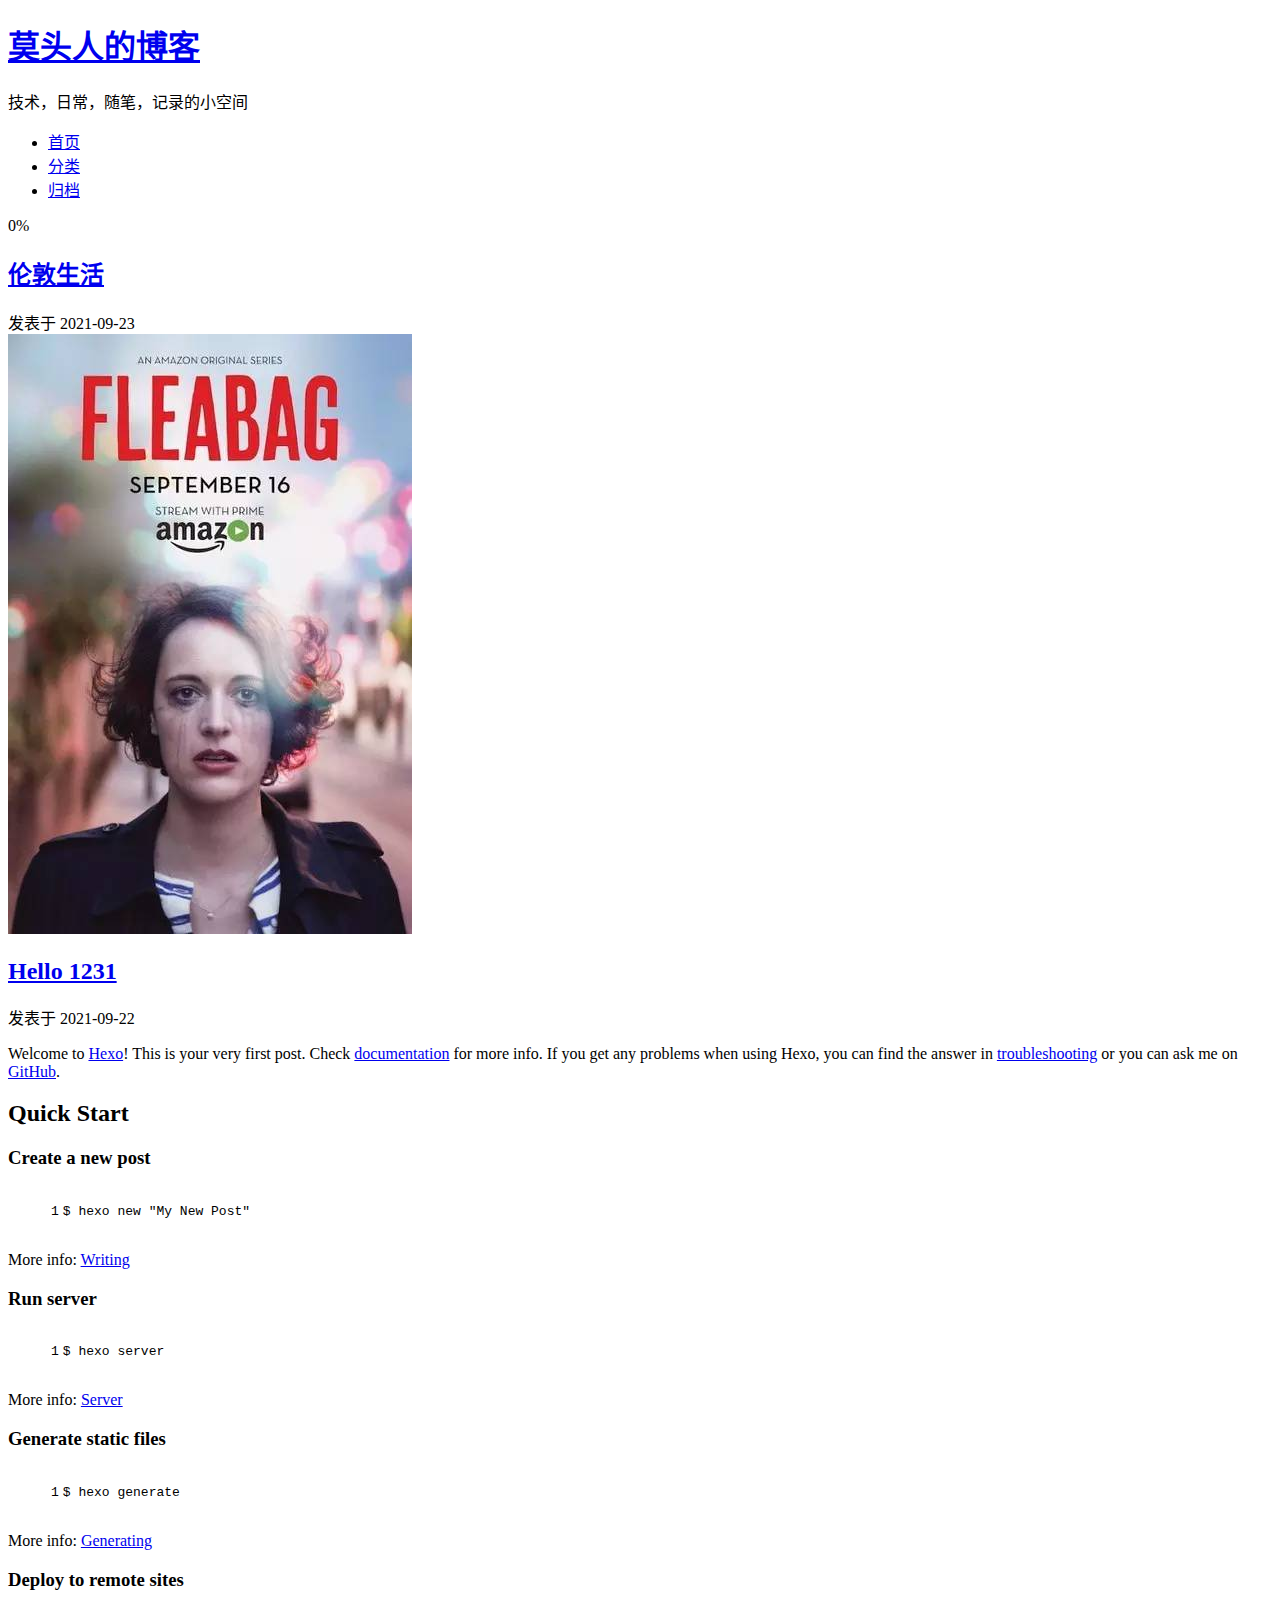
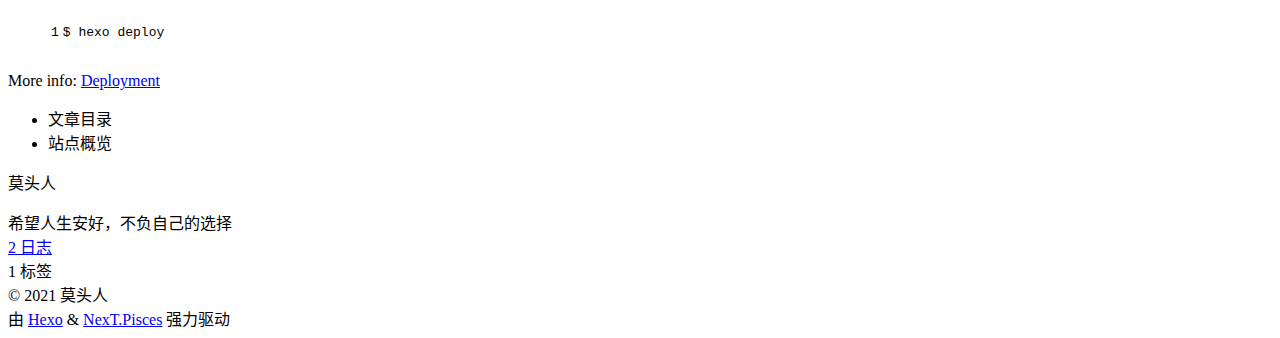
==== commit 13a6ddfd: "Site updated: 2021-09-23 15:23:47" ====
--- a/index.html
+++ b/index.html
@@ -1,4 +1,4 @@
-<!DOCTYPE html><html lang="zh-CN"><head><meta charset="UTF-8"><meta name="viewport" content="width=device-width,initial-scale=1,maximum-scale=2"><meta name="theme-color" content="#222"><meta name="generator" content="Hexo 5.4.0"><link rel="apple-touch-icon" sizes="180x180" href="/images/apple-touch-icon-next.png"><link rel="icon" type="image/png" sizes="32x32" href="/images/favicon-32x32-next.png"><link rel="icon" type="image/png" sizes="16x16" href="/images/favicon-16x16-next.png"><link rel="mask-icon" href="/images/logo.svg" color="#222"><link rel="stylesheet" href="/css/main.css"><link rel="stylesheet" href="/lib/font-awesome/css/all.min.css"><script id="hexo-configurations">var NexT=window.NexT||{},CONFIG={hostname:"example.com",root:"/",scheme:"Pisces",version:"7.8.0",exturl:!1,sidebar:{position:"left",display:"post",padding:18,offset:12,onmobile:!1},copycode:{enable:!1,show_result:!1,style:null},back2top:{enable:!0,sidebar:!1,scrollpercent:!1},bookmark:{enable:!1,color:"#222",save:"auto"},fancybox:!1,mediumzoom:!1,lazyload:!1,pangu:!1,comments:{style:"tabs",active:null,storage:!0,lazyload:!1,nav:null},algolia:{hits:{per_page:10},labels:{input_placeholder:"Search for Posts",hits_empty:"We didn't find any results for the search: ${query}",hits_stats:"${hits} results found in ${time} ms"}},localsearch:{enable:!1,trigger:"auto",top_n_per_article:1,unescape:!1,preload:!1},motion:{enable:!0,async:!1,transition:{post_block:"fadeIn",post_header:"slideDownIn",post_body:"slideDownIn",coll_header:"slideLeftIn",sidebar:"slideUpIn"}},path:"search.json"}</script><meta name="description" content="希望人生安好，不负自己的选择"><meta property="og:type" content="website"><meta property="og:title" content="莫头人的博客"><meta property="og:url" content="http://example.com/index.html"><meta property="og:site_name" content="莫头人的博客"><meta property="og:description" content="希望人生安好，不负自己的选择"><meta property="og:locale" content="zh_CN"><meta property="article:author" content="莫头人"><meta name="twitter:card" content="summary"><link rel="canonical" href="http://example.com/"><script id="page-configurations">CONFIG.page={sidebar:"",isHome:!0,isPost:!1,lang:"zh-CN"}</script><title>莫头人的博客</title><noscript><style>.sidebar-inner,.use-motion .brand,.use-motion .collection-header,.use-motion .comments,.use-motion .menu-item,.use-motion .pagination,.use-motion .post-block,.use-motion .post-body,.use-motion .post-header{opacity:initial}.use-motion .site-subtitle,.use-motion .site-title{opacity:initial;top:initial}.use-motion .logo-line-before i{left:initial}.use-motion .logo-line-after i{right:initial}</style></noscript></head><body itemscope itemtype="http://schema.org/WebPage"><div class="container use-motion"><div class="headband"></div><header class="header" itemscope itemtype="http://schema.org/WPHeader"><div class="header-inner"><div class="site-brand-container"><div class="site-nav-toggle"><div class="toggle" aria-label="切换导航栏"><span class="toggle-line toggle-line-first"></span><span class="toggle-line toggle-line-middle"></span><span class="toggle-line toggle-line-last"></span></div></div><div class="site-meta"><a href="/" class="brand" rel="start"><span class="logo-line-before"><i></i></span><h1 class="site-title">莫头人的博客</h1><span class="logo-line-after"><i></i></span></a><p class="site-subtitle" itemprop="description">技术，日常，随笔，记录的小空间</p></div><div class="site-nav-right"><div class="toggle popup-trigger"></div></div></div><nav class="site-nav"><ul id="menu" class="main-menu menu"><li class="menu-item menu-item-home"><a href="/" rel="section"><i class="fa fa-home fa-fw"></i> 首页</a></li><li class="menu-item menu-item-categories"><a href="/categories/" rel="section"><i class="fa fa-th fa-fw"></i> 分类</a></li><li class="menu-item menu-item-archives"><a href="/archives/" rel="section"><i class="fa fa-archive fa-fw"></i> 归档</a></li></ul></nav></div></header><div class="back-to-top"><i class="fa fa-arrow-up"></i> <span>0%</span></div><div class="reading-progress-bar"></div><main class="main"><div class="main-inner"><div class="content-wrap"><div class="content index posts-expand"><article itemscope itemtype="http://schema.org/Article" class="post-block" lang="zh-CN"><link itemprop="mainEntityOfPage" href="http://example.com/2021/09/23/%E4%BC%A6%E6%95%A6%E7%94%9F%E6%B4%BB/"><span hidden itemprop="author" itemscope itemtype="http://schema.org/Person"><meta itemprop="image" content="/images/avatar.gif"><meta itemprop="name" content="莫头人"><meta itemprop="description" content="希望人生安好，不负自己的选择"></span><span hidden itemprop="publisher" itemscope itemtype="http://schema.org/Organization"><meta itemprop="name" content="莫头人的博客"></span><header class="post-header"><h2 class="post-title" itemprop="name headline"> <a href="/2021/09/23/%E4%BC%A6%E6%95%A6%E7%94%9F%E6%B4%BB/" class="post-title-link" itemprop="url">伦敦生活</a></h2><div class="post-meta"><span class="post-meta-item"><span class="post-meta-item-icon"><i class="far fa-calendar"></i></span> <span class="post-meta-item-text">发表于</span> <time title="创建时间：2021-09-23 14:11:10 / 修改时间：14:13:28" itemprop="dateCreated datePublished" datetime="2021-09-23T14:11:10+08:00">2021-09-23</time></span></div></header><div class="post-body" itemprop="articleBody"> <img src="/2021/09/23/%E4%BC%A6%E6%95%A6%E7%94%9F%E6%B4%BB/%E4%BC%A6%E6%95%A6%E7%94%9F%E6%B4%BB.jpg" class="" title="This is an example image"></div><footer class="post-footer"><div class="post-eof"></div></footer></article><article itemscope itemtype="http://schema.org/Article" class="post-block" lang="zh-CN"><link itemprop="mainEntityOfPage" href="http://example.com/2021/09/22/hello-world/"><span hidden itemprop="author" itemscope itemtype="http://schema.org/Person"><meta itemprop="image" content="/images/avatar.gif"><meta itemprop="name" content="莫头人"><meta itemprop="description" content="希望人生安好，不负自己的选择"></span><span hidden itemprop="publisher" itemscope itemtype="http://schema.org/Organization"><meta itemprop="name" content="莫头人的博客"></span><header class="post-header"><h2 class="post-title" itemprop="name headline"> <a href="/2021/09/22/hello-world/" class="post-title-link" itemprop="url">Hello 1231</a></h2><div class="post-meta"><span class="post-meta-item"><span class="post-meta-item-icon"><i class="far fa-calendar"></i></span> <span class="post-meta-item-text">发表于</span> <time title="创建时间：2021-09-22 18:52:44 / 修改时间：17:03:41" itemprop="dateCreated datePublished" datetime="2021-09-22T18:52:44+08:00">2021-09-22</time></span></div></header><div class="post-body" itemprop="articleBody"><p>Welcome to <a target="_blank" rel="noopener" href="https://hexo.io/">Hexo</a>! This is your very first post. Check <a target="_blank" rel="noopener" href="https://hexo.io/docs/">documentation</a> for more info. If you get any problems when using Hexo, you can find the answer in <a target="_blank" rel="noopener" href="https://hexo.io/docs/troubleshooting.html">troubleshooting</a> or you can ask me on <a target="_blank" rel="noopener" href="https://github.com/hexojs/hexo/issues">GitHub</a>.</p><h2 id="Quick-Start"><a href="#Quick-Start" class="headerlink" title="Quick Start"></a>Quick Start</h2><h3 id="Create-a-new-post"><a href="#Create-a-new-post" class="headerlink" title="Create a new post"></a>Create a new post</h3><figure class="highlight bash"><table><tr><td class="gutter"><pre><span class="line">1</span><br></pre></td><td class="code"><pre><span class="line">$ hexo new <span class="string">&quot;My New Post&quot;</span></span><br></pre></td></tr></table></figure><p>More info: <a target="_blank" rel="noopener" href="https://hexo.io/docs/writing.html">Writing</a></p><h3 id="Run-server"><a href="#Run-server" class="headerlink" title="Run server"></a>Run server</h3><figure class="highlight bash"><table><tr><td class="gutter"><pre><span class="line">1</span><br></pre></td><td class="code"><pre><span class="line">$ hexo server</span><br></pre></td></tr></table></figure><p>More info: <a target="_blank" rel="noopener" href="https://hexo.io/docs/server.html">Server</a></p><h3 id="Generate-static-files"><a href="#Generate-static-files" class="headerlink" title="Generate static files"></a>Generate static files</h3><figure class="highlight bash"><table><tr><td class="gutter"><pre><span class="line">1</span><br></pre></td><td class="code"><pre><span class="line">$ hexo generate</span><br></pre></td></tr></table></figure><p>More info: <a target="_blank" rel="noopener" href="https://hexo.io/docs/generating.html">Generating</a></p><h3 id="Deploy-to-remote-sites"><a href="#Deploy-to-remote-sites" class="headerlink" title="Deploy to remote sites"></a>Deploy to remote sites</h3><figure class="highlight bash"><table><tr><td class="gutter"><pre><span class="line">1</span><br></pre></td><td class="code"><pre><span class="line">$ hexo deploy</span><br></pre></td></tr></table></figure><p>More info: <a target="_blank" rel="noopener" href="https://hexo.io/docs/one-command-deployment.html">Deployment</a></p></div><footer class="post-footer"><div class="post-eof"></div></footer></article></div><script>
+<!DOCTYPE html><html lang="zh-CN"><head><meta charset="UTF-8"><meta name="viewport" content="width=device-width,initial-scale=1,maximum-scale=2"><meta name="theme-color" content="#222"><meta name="generator" content="Hexo 5.4.0"><link rel="apple-touch-icon" sizes="180x180" href="/MoHeadManBlogs.github.io/images/apple-touch-icon-next.png"><link rel="icon" type="image/png" sizes="32x32" href="/MoHeadManBlogs.github.io/images/favicon-32x32-next.png"><link rel="icon" type="image/png" sizes="16x16" href="/MoHeadManBlogs.github.io/images/favicon-16x16-next.png"><link rel="mask-icon" href="/MoHeadManBlogs.github.io/images/logo.svg" color="#222"><link rel="stylesheet" href="/MoHeadManBlogs.github.io/css/main.css"><link rel="stylesheet" href="/MoHeadManBlogs.github.io/lib/font-awesome/css/all.min.css"><script id="hexo-configurations">var NexT=window.NexT||{},CONFIG={hostname:"moheadmancode.github.io",root:"/MoHeadManBlogs.github.io/",scheme:"Pisces",version:"7.8.0",exturl:!1,sidebar:{position:"left",display:"post",padding:18,offset:12,onmobile:!1},copycode:{enable:!1,show_result:!1,style:null},back2top:{enable:!0,sidebar:!1,scrollpercent:!1},bookmark:{enable:!1,color:"#222",save:"auto"},fancybox:!1,mediumzoom:!1,lazyload:!1,pangu:!1,comments:{style:"tabs",active:null,storage:!0,lazyload:!1,nav:null},algolia:{hits:{per_page:10},labels:{input_placeholder:"Search for Posts",hits_empty:"We didn't find any results for the search: ${query}",hits_stats:"${hits} results found in ${time} ms"}},localsearch:{enable:!1,trigger:"auto",top_n_per_article:1,unescape:!1,preload:!1},motion:{enable:!0,async:!1,transition:{post_block:"fadeIn",post_header:"slideDownIn",post_body:"slideDownIn",coll_header:"slideLeftIn",sidebar:"slideUpIn"}},path:"search.json"}</script><meta name="description" content="希望人生安好，不负自己的选择"><meta property="og:type" content="website"><meta property="og:title" content="莫头人的博客"><meta property="og:url" content="https://moheadmancode.github.io/MoHeadManBlogs.github.io/index.html"><meta property="og:site_name" content="莫头人的博客"><meta property="og:description" content="希望人生安好，不负自己的选择"><meta property="og:locale" content="zh_CN"><meta property="article:author" content="莫头人"><meta name="twitter:card" content="summary"><link rel="canonical" href="https://moheadmancode.github.io/MoHeadManBlogs.github.io/"><script id="page-configurations">CONFIG.page={sidebar:"",isHome:!0,isPost:!1,lang:"zh-CN"}</script><title>莫头人的博客</title><noscript><style>.sidebar-inner,.use-motion .brand,.use-motion .collection-header,.use-motion .comments,.use-motion .menu-item,.use-motion .pagination,.use-motion .post-block,.use-motion .post-body,.use-motion .post-header{opacity:initial}.use-motion .site-subtitle,.use-motion .site-title{opacity:initial;top:initial}.use-motion .logo-line-before i{left:initial}.use-motion .logo-line-after i{right:initial}</style></noscript></head><body itemscope itemtype="http://schema.org/WebPage"><div class="container use-motion"><div class="headband"></div><header class="header" itemscope itemtype="http://schema.org/WPHeader"><div class="header-inner"><div class="site-brand-container"><div class="site-nav-toggle"><div class="toggle" aria-label="切换导航栏"><span class="toggle-line toggle-line-first"></span><span class="toggle-line toggle-line-middle"></span><span class="toggle-line toggle-line-last"></span></div></div><div class="site-meta"><a href="/MoHeadManBlogs.github.io/" class="brand" rel="start"><span class="logo-line-before"><i></i></span><h1 class="site-title">莫头人的博客</h1><span class="logo-line-after"><i></i></span></a><p class="site-subtitle" itemprop="description">技术，日常，随笔，记录的小空间</p></div><div class="site-nav-right"><div class="toggle popup-trigger"></div></div></div><nav class="site-nav"><ul id="menu" class="main-menu menu"><li class="menu-item menu-item-home"><a href="/MoHeadManBlogs.github.io/" rel="section"><i class="fa fa-home fa-fw"></i> 首页</a></li><li class="menu-item menu-item-categories"><a href="/MoHeadManBlogs.github.io/categories/" rel="section"><i class="fa fa-th fa-fw"></i> 分类</a></li><li class="menu-item menu-item-archives"><a href="/MoHeadManBlogs.github.io/archives/" rel="section"><i class="fa fa-archive fa-fw"></i> 归档</a></li></ul></nav></div></header><div class="back-to-top"><i class="fa fa-arrow-up"></i> <span>0%</span></div><div class="reading-progress-bar"></div><main class="main"><div class="main-inner"><div class="content-wrap"><div class="content index posts-expand"><article itemscope itemtype="http://schema.org/Article" class="post-block" lang="zh-CN"><link itemprop="mainEntityOfPage" href="https://moheadmancode.github.io/MoHeadManBlogs.github.io/2021/09/23/%E4%BC%A6%E6%95%A6%E7%94%9F%E6%B4%BB/"><span hidden itemprop="author" itemscope itemtype="http://schema.org/Person"><meta itemprop="image" content="/MoHeadManBlogs.github.io/images/avatar.gif"><meta itemprop="name" content="莫头人"><meta itemprop="description" content="希望人生安好，不负自己的选择"></span><span hidden itemprop="publisher" itemscope itemtype="http://schema.org/Organization"><meta itemprop="name" content="莫头人的博客"></span><header class="post-header"><h2 class="post-title" itemprop="name headline"> <a href="/MoHeadManBlogs.github.io/2021/09/23/%E4%BC%A6%E6%95%A6%E7%94%9F%E6%B4%BB/" class="post-title-link" itemprop="url">伦敦生活</a></h2><div class="post-meta"><span class="post-meta-item"><span class="post-meta-item-icon"><i class="far fa-calendar"></i></span> <span class="post-meta-item-text">发表于</span> <time title="创建时间：2021-09-23 14:11:10 / 修改时间：14:13:28" itemprop="dateCreated datePublished" datetime="2021-09-23T14:11:10+08:00">2021-09-23</time></span></div></header><div class="post-body" itemprop="articleBody"> <img src="/2021/09/23/%E4%BC%A6%E6%95%A6%E7%94%9F%E6%B4%BB/%E4%BC%A6%E6%95%A6%E7%94%9F%E6%B4%BB.jpg" class="" title="This is an example image"></div><footer class="post-footer"><div class="post-eof"></div></footer></article><article itemscope itemtype="http://schema.org/Article" class="post-block" lang="zh-CN"><link itemprop="mainEntityOfPage" href="https://moheadmancode.github.io/MoHeadManBlogs.github.io/2021/09/22/hello-world/"><span hidden itemprop="author" itemscope itemtype="http://schema.org/Person"><meta itemprop="image" content="/MoHeadManBlogs.github.io/images/avatar.gif"><meta itemprop="name" content="莫头人"><meta itemprop="description" content="希望人生安好，不负自己的选择"></span><span hidden itemprop="publisher" itemscope itemtype="http://schema.org/Organization"><meta itemprop="name" content="莫头人的博客"></span><header class="post-header"><h2 class="post-title" itemprop="name headline"> <a href="/MoHeadManBlogs.github.io/2021/09/22/hello-world/" class="post-title-link" itemprop="url">Hello 1231</a></h2><div class="post-meta"><span class="post-meta-item"><span class="post-meta-item-icon"><i class="far fa-calendar"></i></span> <span class="post-meta-item-text">发表于</span> <time title="创建时间：2021-09-22 18:52:44 / 修改时间：17:03:41" itemprop="dateCreated datePublished" datetime="2021-09-22T18:52:44+08:00">2021-09-22</time></span></div></header><div class="post-body" itemprop="articleBody"><p>Welcome to <a target="_blank" rel="noopener" href="https://hexo.io/">Hexo</a>! This is your very first post. Check <a target="_blank" rel="noopener" href="https://hexo.io/docs/">documentation</a> for more info. If you get any problems when using Hexo, you can find the answer in <a target="_blank" rel="noopener" href="https://hexo.io/docs/troubleshooting.html">troubleshooting</a> or you can ask me on <a target="_blank" rel="noopener" href="https://github.com/hexojs/hexo/issues">GitHub</a>.</p><h2 id="Quick-Start"><a href="#Quick-Start" class="headerlink" title="Quick Start"></a>Quick Start</h2><h3 id="Create-a-new-post"><a href="#Create-a-new-post" class="headerlink" title="Create a new post"></a>Create a new post</h3><figure class="highlight bash"><table><tr><td class="gutter"><pre><span class="line">1</span><br></pre></td><td class="code"><pre><span class="line">$ hexo new <span class="string">&quot;My New Post&quot;</span></span><br></pre></td></tr></table></figure><p>More info: <a target="_blank" rel="noopener" href="https://hexo.io/docs/writing.html">Writing</a></p><h3 id="Run-server"><a href="#Run-server" class="headerlink" title="Run server"></a>Run server</h3><figure class="highlight bash"><table><tr><td class="gutter"><pre><span class="line">1</span><br></pre></td><td class="code"><pre><span class="line">$ hexo server</span><br></pre></td></tr></table></figure><p>More info: <a target="_blank" rel="noopener" href="https://hexo.io/docs/server.html">Server</a></p><h3 id="Generate-static-files"><a href="#Generate-static-files" class="headerlink" title="Generate static files"></a>Generate static files</h3><figure class="highlight bash"><table><tr><td class="gutter"><pre><span class="line">1</span><br></pre></td><td class="code"><pre><span class="line">$ hexo generate</span><br></pre></td></tr></table></figure><p>More info: <a target="_blank" rel="noopener" href="https://hexo.io/docs/generating.html">Generating</a></p><h3 id="Deploy-to-remote-sites"><a href="#Deploy-to-remote-sites" class="headerlink" title="Deploy to remote sites"></a>Deploy to remote sites</h3><figure class="highlight bash"><table><tr><td class="gutter"><pre><span class="line">1</span><br></pre></td><td class="code"><pre><span class="line">$ hexo deploy</span><br></pre></td></tr></table></figure><p>More info: <a target="_blank" rel="noopener" href="https://hexo.io/docs/one-command-deployment.html">Deployment</a></p></div><footer class="post-footer"><div class="post-eof"></div></footer></article></div><script>
   window.addEventListener('tabs:register', () => {
     let { activeClass } = CONFIG.comments;
     if (CONFIG.comments.storage) {
@@ -18,7 +18,7 @@
       localStorage.setItem('comments_active', commentClass);
     });
   }
-</script></div><div class="toggle sidebar-toggle"><span class="toggle-line toggle-line-first"></span><span class="toggle-line toggle-line-middle"></span><span class="toggle-line toggle-line-last"></span></div><aside class="sidebar"><div class="sidebar-inner"><ul class="sidebar-nav motion-element"><li class="sidebar-nav-toc"> 文章目录</li><li class="sidebar-nav-overview"> 站点概览</li></ul><div class="post-toc-wrap sidebar-panel"></div><div class="site-overview-wrap sidebar-panel"><div class="site-author motion-element" itemprop="author" itemscope itemtype="http://schema.org/Person"><p class="site-author-name" itemprop="name">莫头人</p><div class="site-description" itemprop="description">希望人生安好，不负自己的选择</div></div><div class="site-state-wrap motion-element"><nav class="site-state"><div class="site-state-item site-state-posts"> <a href="/archives/"><span class="site-state-item-count">2</span> <span class="site-state-item-name">日志</span></a></div><div class="site-state-item site-state-tags"> <span class="site-state-item-count">1</span> <span class="site-state-item-name">标签</span></div></nav></div></div></div></aside><div id="sidebar-dimmer"></div></div></main><footer class="footer"><div class="footer-inner"><div class="copyright"> &copy; <span itemprop="copyrightYear">2021</span><span class="with-love"><i class="fa fa-heart"></i></span> <span class="author" itemprop="copyrightHolder">莫头人</span></div><div class="powered-by">由 <a href="https://hexo.io/" class="theme-link" rel="noopener" target="_blank">Hexo</a> & <a href="https://pisces.theme-next.org/" class="theme-link" rel="noopener" target="_blank">NexT.Pisces</a> 强力驱动</div></div></footer></div><script src="/lib/anime.min.js"></script><script src="/lib/pjax/pjax.min.js"></script><script src="/lib/velocity/velocity.min.js"></script><script src="/lib/velocity/velocity.ui.min.js"></script><script src="/js/utils.js"></script><script src="/js/motion.js"></script><script src="/js/schemes/pisces.js"></script><script src="/js/next-boot.js"></script><script>
+</script></div><div class="toggle sidebar-toggle"><span class="toggle-line toggle-line-first"></span><span class="toggle-line toggle-line-middle"></span><span class="toggle-line toggle-line-last"></span></div><aside class="sidebar"><div class="sidebar-inner"><ul class="sidebar-nav motion-element"><li class="sidebar-nav-toc"> 文章目录</li><li class="sidebar-nav-overview"> 站点概览</li></ul><div class="post-toc-wrap sidebar-panel"></div><div class="site-overview-wrap sidebar-panel"><div class="site-author motion-element" itemprop="author" itemscope itemtype="http://schema.org/Person"><p class="site-author-name" itemprop="name">莫头人</p><div class="site-description" itemprop="description">希望人生安好，不负自己的选择</div></div><div class="site-state-wrap motion-element"><nav class="site-state"><div class="site-state-item site-state-posts"> <a href="/MoHeadManBlogs.github.io/archives/"><span class="site-state-item-count">2</span> <span class="site-state-item-name">日志</span></a></div><div class="site-state-item site-state-tags"> <span class="site-state-item-count">1</span> <span class="site-state-item-name">标签</span></div></nav></div></div></div></aside><div id="sidebar-dimmer"></div></div></main><footer class="footer"><div class="footer-inner"><div class="copyright"> &copy; <span itemprop="copyrightYear">2021</span><span class="with-love"><i class="fa fa-heart"></i></span> <span class="author" itemprop="copyrightHolder">莫头人</span></div><div class="powered-by">由 <a href="https://hexo.io/" class="theme-link" rel="noopener" target="_blank">Hexo</a> & <a href="https://pisces.theme-next.org/" class="theme-link" rel="noopener" target="_blank">NexT.Pisces</a> 强力驱动</div></div></footer></div><script src="/MoHeadManBlogs.github.io/lib/anime.min.js"></script><script src="/MoHeadManBlogs.github.io/lib/pjax/pjax.min.js"></script><script src="/MoHeadManBlogs.github.io/lib/velocity/velocity.min.js"></script><script src="/MoHeadManBlogs.github.io/lib/velocity/velocity.ui.min.js"></script><script src="/MoHeadManBlogs.github.io/js/utils.js"></script><script src="/MoHeadManBlogs.github.io/js/motion.js"></script><script src="/MoHeadManBlogs.github.io/js/schemes/pisces.js"></script><script src="/MoHeadManBlogs.github.io/js/next-boot.js"></script><script>
 var pjax = new Pjax({
   selectors: [
     'head title',
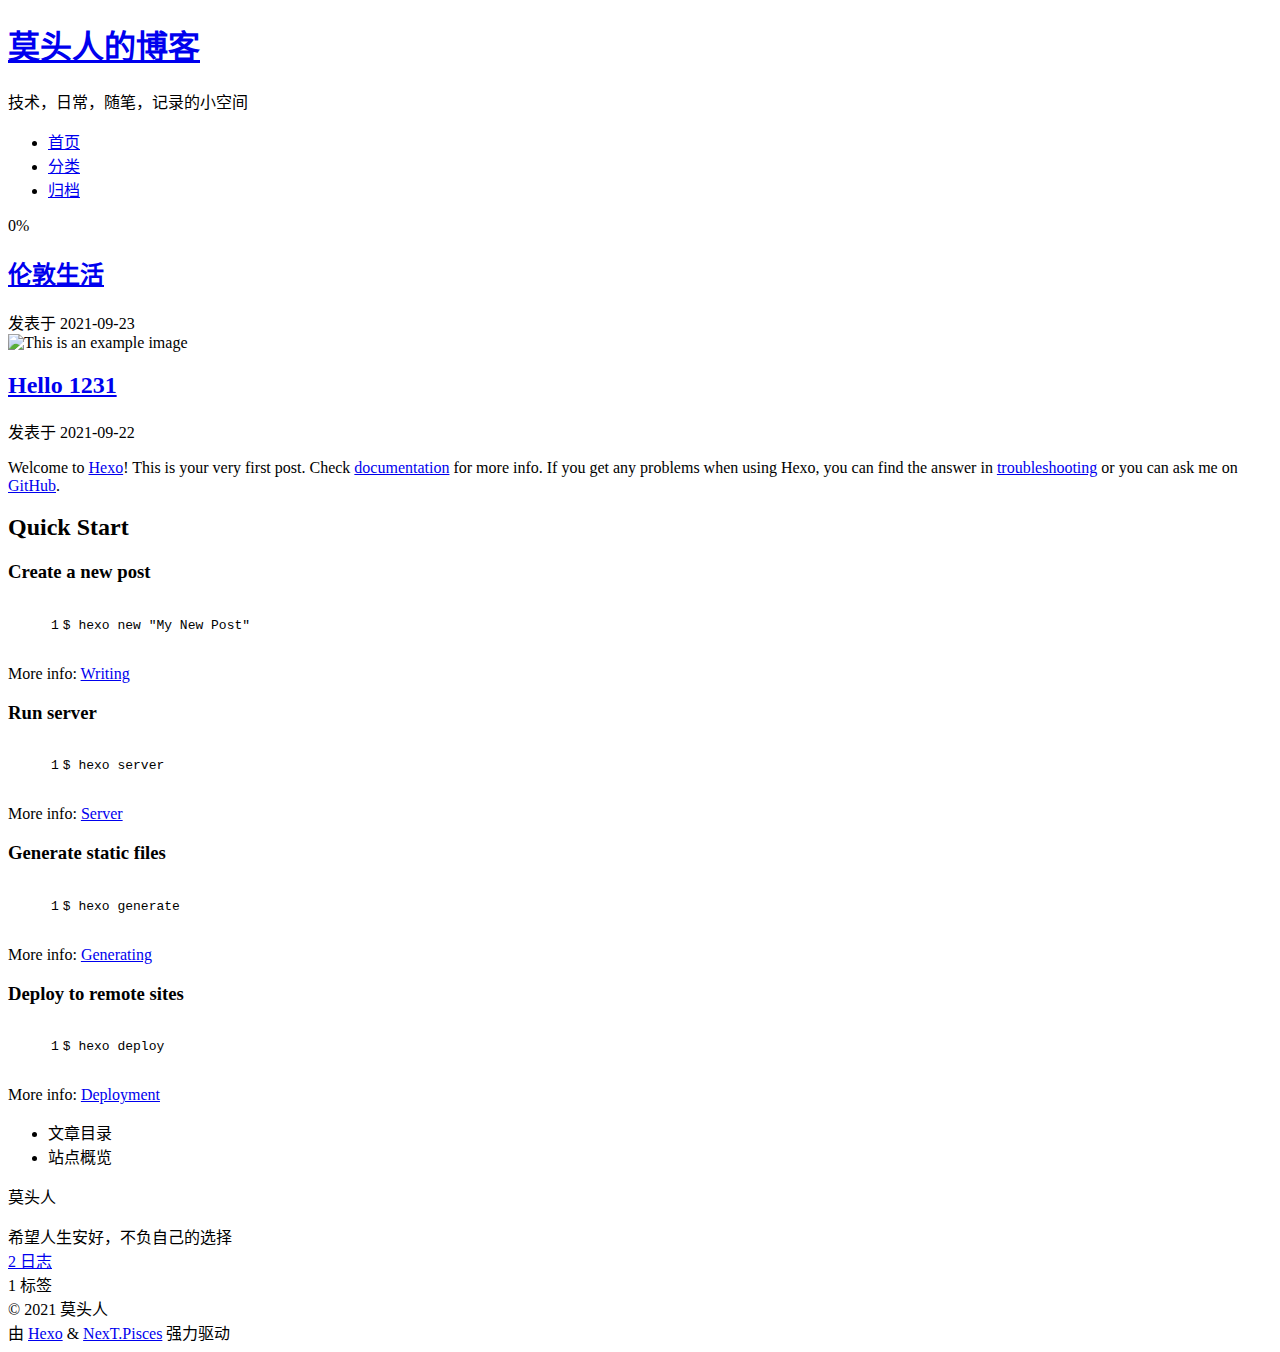
==== commit e7c7f454: "Site updated: 2021-09-23 15:37:20" ====
--- a/index.html
+++ b/index.html
@@ -1,4 +1,4 @@
-<!DOCTYPE html><html lang="zh-CN"><head><meta charset="UTF-8"><meta name="viewport" content="width=device-width,initial-scale=1,maximum-scale=2"><meta name="theme-color" content="#222"><meta name="generator" content="Hexo 5.4.0"><link rel="apple-touch-icon" sizes="180x180" href="/MoHeadManBlogs.github.io/images/apple-touch-icon-next.png"><link rel="icon" type="image/png" sizes="32x32" href="/MoHeadManBlogs.github.io/images/favicon-32x32-next.png"><link rel="icon" type="image/png" sizes="16x16" href="/MoHeadManBlogs.github.io/images/favicon-16x16-next.png"><link rel="mask-icon" href="/MoHeadManBlogs.github.io/images/logo.svg" color="#222"><link rel="stylesheet" href="/MoHeadManBlogs.github.io/css/main.css"><link rel="stylesheet" href="/MoHeadManBlogs.github.io/lib/font-awesome/css/all.min.css"><script id="hexo-configurations">var NexT=window.NexT||{},CONFIG={hostname:"moheadmancode.github.io",root:"/MoHeadManBlogs.github.io/",scheme:"Pisces",version:"7.8.0",exturl:!1,sidebar:{position:"left",display:"post",padding:18,offset:12,onmobile:!1},copycode:{enable:!1,show_result:!1,style:null},back2top:{enable:!0,sidebar:!1,scrollpercent:!1},bookmark:{enable:!1,color:"#222",save:"auto"},fancybox:!1,mediumzoom:!1,lazyload:!1,pangu:!1,comments:{style:"tabs",active:null,storage:!0,lazyload:!1,nav:null},algolia:{hits:{per_page:10},labels:{input_placeholder:"Search for Posts",hits_empty:"We didn't find any results for the search: ${query}",hits_stats:"${hits} results found in ${time} ms"}},localsearch:{enable:!1,trigger:"auto",top_n_per_article:1,unescape:!1,preload:!1},motion:{enable:!0,async:!1,transition:{post_block:"fadeIn",post_header:"slideDownIn",post_body:"slideDownIn",coll_header:"slideLeftIn",sidebar:"slideUpIn"}},path:"search.json"}</script><meta name="description" content="希望人生安好，不负自己的选择"><meta property="og:type" content="website"><meta property="og:title" content="莫头人的博客"><meta property="og:url" content="https://moheadmancode.github.io/MoHeadManBlogs.github.io/index.html"><meta property="og:site_name" content="莫头人的博客"><meta property="og:description" content="希望人生安好，不负自己的选择"><meta property="og:locale" content="zh_CN"><meta property="article:author" content="莫头人"><meta name="twitter:card" content="summary"><link rel="canonical" href="https://moheadmancode.github.io/MoHeadManBlogs.github.io/"><script id="page-configurations">CONFIG.page={sidebar:"",isHome:!0,isPost:!1,lang:"zh-CN"}</script><title>莫头人的博客</title><noscript><style>.sidebar-inner,.use-motion .brand,.use-motion .collection-header,.use-motion .comments,.use-motion .menu-item,.use-motion .pagination,.use-motion .post-block,.use-motion .post-body,.use-motion .post-header{opacity:initial}.use-motion .site-subtitle,.use-motion .site-title{opacity:initial;top:initial}.use-motion .logo-line-before i{left:initial}.use-motion .logo-line-after i{right:initial}</style></noscript></head><body itemscope itemtype="http://schema.org/WebPage"><div class="container use-motion"><div class="headband"></div><header class="header" itemscope itemtype="http://schema.org/WPHeader"><div class="header-inner"><div class="site-brand-container"><div class="site-nav-toggle"><div class="toggle" aria-label="切换导航栏"><span class="toggle-line toggle-line-first"></span><span class="toggle-line toggle-line-middle"></span><span class="toggle-line toggle-line-last"></span></div></div><div class="site-meta"><a href="/MoHeadManBlogs.github.io/" class="brand" rel="start"><span class="logo-line-before"><i></i></span><h1 class="site-title">莫头人的博客</h1><span class="logo-line-after"><i></i></span></a><p class="site-subtitle" itemprop="description">技术，日常，随笔，记录的小空间</p></div><div class="site-nav-right"><div class="toggle popup-trigger"></div></div></div><nav class="site-nav"><ul id="menu" class="main-menu menu"><li class="menu-item menu-item-home"><a href="/MoHeadManBlogs.github.io/" rel="section"><i class="fa fa-home fa-fw"></i> 首页</a></li><li class="menu-item menu-item-categories"><a href="/MoHeadManBlogs.github.io/categories/" rel="section"><i class="fa fa-th fa-fw"></i> 分类</a></li><li class="menu-item menu-item-archives"><a href="/MoHeadManBlogs.github.io/archives/" rel="section"><i class="fa fa-archive fa-fw"></i> 归档</a></li></ul></nav></div></header><div class="back-to-top"><i class="fa fa-arrow-up"></i> <span>0%</span></div><div class="reading-progress-bar"></div><main class="main"><div class="main-inner"><div class="content-wrap"><div class="content index posts-expand"><article itemscope itemtype="http://schema.org/Article" class="post-block" lang="zh-CN"><link itemprop="mainEntityOfPage" href="https://moheadmancode.github.io/MoHeadManBlogs.github.io/2021/09/23/%E4%BC%A6%E6%95%A6%E7%94%9F%E6%B4%BB/"><span hidden itemprop="author" itemscope itemtype="http://schema.org/Person"><meta itemprop="image" content="/MoHeadManBlogs.github.io/images/avatar.gif"><meta itemprop="name" content="莫头人"><meta itemprop="description" content="希望人生安好，不负自己的选择"></span><span hidden itemprop="publisher" itemscope itemtype="http://schema.org/Organization"><meta itemprop="name" content="莫头人的博客"></span><header class="post-header"><h2 class="post-title" itemprop="name headline"> <a href="/MoHeadManBlogs.github.io/2021/09/23/%E4%BC%A6%E6%95%A6%E7%94%9F%E6%B4%BB/" class="post-title-link" itemprop="url">伦敦生活</a></h2><div class="post-meta"><span class="post-meta-item"><span class="post-meta-item-icon"><i class="far fa-calendar"></i></span> <span class="post-meta-item-text">发表于</span> <time title="创建时间：2021-09-23 14:11:10 / 修改时间：14:13:28" itemprop="dateCreated datePublished" datetime="2021-09-23T14:11:10+08:00">2021-09-23</time></span></div></header><div class="post-body" itemprop="articleBody"> <img src="/2021/09/23/%E4%BC%A6%E6%95%A6%E7%94%9F%E6%B4%BB/%E4%BC%A6%E6%95%A6%E7%94%9F%E6%B4%BB.jpg" class="" title="This is an example image"></div><footer class="post-footer"><div class="post-eof"></div></footer></article><article itemscope itemtype="http://schema.org/Article" class="post-block" lang="zh-CN"><link itemprop="mainEntityOfPage" href="https://moheadmancode.github.io/MoHeadManBlogs.github.io/2021/09/22/hello-world/"><span hidden itemprop="author" itemscope itemtype="http://schema.org/Person"><meta itemprop="image" content="/MoHeadManBlogs.github.io/images/avatar.gif"><meta itemprop="name" content="莫头人"><meta itemprop="description" content="希望人生安好，不负自己的选择"></span><span hidden itemprop="publisher" itemscope itemtype="http://schema.org/Organization"><meta itemprop="name" content="莫头人的博客"></span><header class="post-header"><h2 class="post-title" itemprop="name headline"> <a href="/MoHeadManBlogs.github.io/2021/09/22/hello-world/" class="post-title-link" itemprop="url">Hello 1231</a></h2><div class="post-meta"><span class="post-meta-item"><span class="post-meta-item-icon"><i class="far fa-calendar"></i></span> <span class="post-meta-item-text">发表于</span> <time title="创建时间：2021-09-22 18:52:44 / 修改时间：17:03:41" itemprop="dateCreated datePublished" datetime="2021-09-22T18:52:44+08:00">2021-09-22</time></span></div></header><div class="post-body" itemprop="articleBody"><p>Welcome to <a target="_blank" rel="noopener" href="https://hexo.io/">Hexo</a>! This is your very first post. Check <a target="_blank" rel="noopener" href="https://hexo.io/docs/">documentation</a> for more info. If you get any problems when using Hexo, you can find the answer in <a target="_blank" rel="noopener" href="https://hexo.io/docs/troubleshooting.html">troubleshooting</a> or you can ask me on <a target="_blank" rel="noopener" href="https://github.com/hexojs/hexo/issues">GitHub</a>.</p><h2 id="Quick-Start"><a href="#Quick-Start" class="headerlink" title="Quick Start"></a>Quick Start</h2><h3 id="Create-a-new-post"><a href="#Create-a-new-post" class="headerlink" title="Create a new post"></a>Create a new post</h3><figure class="highlight bash"><table><tr><td class="gutter"><pre><span class="line">1</span><br></pre></td><td class="code"><pre><span class="line">$ hexo new <span class="string">&quot;My New Post&quot;</span></span><br></pre></td></tr></table></figure><p>More info: <a target="_blank" rel="noopener" href="https://hexo.io/docs/writing.html">Writing</a></p><h3 id="Run-server"><a href="#Run-server" class="headerlink" title="Run server"></a>Run server</h3><figure class="highlight bash"><table><tr><td class="gutter"><pre><span class="line">1</span><br></pre></td><td class="code"><pre><span class="line">$ hexo server</span><br></pre></td></tr></table></figure><p>More info: <a target="_blank" rel="noopener" href="https://hexo.io/docs/server.html">Server</a></p><h3 id="Generate-static-files"><a href="#Generate-static-files" class="headerlink" title="Generate static files"></a>Generate static files</h3><figure class="highlight bash"><table><tr><td class="gutter"><pre><span class="line">1</span><br></pre></td><td class="code"><pre><span class="line">$ hexo generate</span><br></pre></td></tr></table></figure><p>More info: <a target="_blank" rel="noopener" href="https://hexo.io/docs/generating.html">Generating</a></p><h3 id="Deploy-to-remote-sites"><a href="#Deploy-to-remote-sites" class="headerlink" title="Deploy to remote sites"></a>Deploy to remote sites</h3><figure class="highlight bash"><table><tr><td class="gutter"><pre><span class="line">1</span><br></pre></td><td class="code"><pre><span class="line">$ hexo deploy</span><br></pre></td></tr></table></figure><p>More info: <a target="_blank" rel="noopener" href="https://hexo.io/docs/one-command-deployment.html">Deployment</a></p></div><footer class="post-footer"><div class="post-eof"></div></footer></article></div><script>
+<!DOCTYPE html><html lang="zh-CN"><head><meta charset="UTF-8"><meta name="viewport" content="width=device-width,initial-scale=1,maximum-scale=2"><meta name="theme-color" content="#222"><meta name="generator" content="Hexo 5.4.0"><link rel="apple-touch-icon" sizes="180x180" href="/MoHeadManBlogs.github.io/images/apple-touch-icon-next.png"><link rel="icon" type="image/png" sizes="32x32" href="/MoHeadManBlogs.github.io/images/favicon-32x32-next.png"><link rel="icon" type="image/png" sizes="16x16" href="/MoHeadManBlogs.github.io/images/favicon-16x16-next.png"><link rel="mask-icon" href="/MoHeadManBlogs.github.io/images/logo.svg" color="#222"><link rel="stylesheet" href="/MoHeadManBlogs.github.io/css/main.css"><link rel="stylesheet" href="/MoHeadManBlogs.github.io/lib/font-awesome/css/all.min.css"><script id="hexo-configurations">var NexT=window.NexT||{},CONFIG={hostname:"moheadmancode.github.io",root:"/MoHeadManBlogs.github.io/",scheme:"Pisces",version:"7.8.0",exturl:!1,sidebar:{position:"left",display:"post",padding:18,offset:12,onmobile:!1},copycode:{enable:!1,show_result:!1,style:null},back2top:{enable:!0,sidebar:!1,scrollpercent:!1},bookmark:{enable:!1,color:"#222",save:"auto"},fancybox:!1,mediumzoom:!1,lazyload:!1,pangu:!1,comments:{style:"tabs",active:null,storage:!0,lazyload:!1,nav:null},algolia:{hits:{per_page:10},labels:{input_placeholder:"Search for Posts",hits_empty:"We didn't find any results for the search: ${query}",hits_stats:"${hits} results found in ${time} ms"}},localsearch:{enable:!1,trigger:"auto",top_n_per_article:1,unescape:!1,preload:!1},motion:{enable:!0,async:!1,transition:{post_block:"fadeIn",post_header:"slideDownIn",post_body:"slideDownIn",coll_header:"slideLeftIn",sidebar:"slideUpIn"}},path:"search.json"}</script><meta name="description" content="希望人生安好，不负自己的选择"><meta property="og:type" content="website"><meta property="og:title" content="莫头人的博客"><meta property="og:url" content="https://moheadmancode.github.io/MoHeadManBlogs.github.io/index.html"><meta property="og:site_name" content="莫头人的博客"><meta property="og:description" content="希望人生安好，不负自己的选择"><meta property="og:locale" content="zh_CN"><meta property="article:author" content="莫头人"><meta name="twitter:card" content="summary"><link rel="canonical" href="https://moheadmancode.github.io/MoHeadManBlogs.github.io/"><script id="page-configurations">CONFIG.page={sidebar:"",isHome:!0,isPost:!1,lang:"zh-CN"}</script><title>莫头人的博客</title><noscript><style>.sidebar-inner,.use-motion .brand,.use-motion .collection-header,.use-motion .comments,.use-motion .menu-item,.use-motion .pagination,.use-motion .post-block,.use-motion .post-body,.use-motion .post-header{opacity:initial}.use-motion .site-subtitle,.use-motion .site-title{opacity:initial;top:initial}.use-motion .logo-line-before i{left:initial}.use-motion .logo-line-after i{right:initial}</style></noscript></head><body itemscope itemtype="http://schema.org/WebPage"><div class="container use-motion"><div class="headband"></div><header class="header" itemscope itemtype="http://schema.org/WPHeader"><div class="header-inner"><div class="site-brand-container"><div class="site-nav-toggle"><div class="toggle" aria-label="切换导航栏"><span class="toggle-line toggle-line-first"></span><span class="toggle-line toggle-line-middle"></span><span class="toggle-line toggle-line-last"></span></div></div><div class="site-meta"><a href="/MoHeadManBlogs.github.io/" class="brand" rel="start"><span class="logo-line-before"><i></i></span><h1 class="site-title">莫头人的博客</h1><span class="logo-line-after"><i></i></span></a><p class="site-subtitle" itemprop="description">技术，日常，随笔，记录的小空间</p></div><div class="site-nav-right"><div class="toggle popup-trigger"></div></div></div><nav class="site-nav"><ul id="menu" class="main-menu menu"><li class="menu-item menu-item-home"><a href="/MoHeadManBlogs.github.io/" rel="section"><i class="fa fa-home fa-fw"></i> 首页</a></li><li class="menu-item menu-item-categories"><a href="/MoHeadManBlogs.github.io/categories/" rel="section"><i class="fa fa-th fa-fw"></i> 分类</a></li><li class="menu-item menu-item-archives"><a href="/MoHeadManBlogs.github.io/archives/" rel="section"><i class="fa fa-archive fa-fw"></i> 归档</a></li></ul></nav></div></header><div class="back-to-top"><i class="fa fa-arrow-up"></i> <span>0%</span></div><div class="reading-progress-bar"></div><main class="main"><div class="main-inner"><div class="content-wrap"><div class="content index posts-expand"><article itemscope itemtype="http://schema.org/Article" class="post-block" lang="zh-CN"><link itemprop="mainEntityOfPage" href="https://moheadmancode.github.io/MoHeadManBlogs.github.io/2021/09/23/Fleabag/"><span hidden itemprop="author" itemscope itemtype="http://schema.org/Person"><meta itemprop="image" content="/MoHeadManBlogs.github.io/images/avatar.gif"><meta itemprop="name" content="莫头人"><meta itemprop="description" content="希望人生安好，不负自己的选择"></span><span hidden itemprop="publisher" itemscope itemtype="http://schema.org/Organization"><meta itemprop="name" content="莫头人的博客"></span><header class="post-header"><h2 class="post-title" itemprop="name headline"> <a href="/MoHeadManBlogs.github.io/2021/09/23/Fleabag/" class="post-title-link" itemprop="url">伦敦生活</a></h2><div class="post-meta"><span class="post-meta-item"><span class="post-meta-item-icon"><i class="far fa-calendar"></i></span> <span class="post-meta-item-text">发表于</span> <time title="创建时间：2021-09-23 14:11:10 / 修改时间：15:35:35" itemprop="dateCreated datePublished" datetime="2021-09-23T14:11:10+08:00">2021-09-23</time></span></div></header><div class="post-body" itemprop="articleBody"> <img src="/MoHeadManBlogs.github.io/2021/09/23/Fleabag/cover.jpg" class="" title="This is an example image"></div><footer class="post-footer"><div class="post-eof"></div></footer></article><article itemscope itemtype="http://schema.org/Article" class="post-block" lang="zh-CN"><link itemprop="mainEntityOfPage" href="https://moheadmancode.github.io/MoHeadManBlogs.github.io/2021/09/22/hello-world/"><span hidden itemprop="author" itemscope itemtype="http://schema.org/Person"><meta itemprop="image" content="/MoHeadManBlogs.github.io/images/avatar.gif"><meta itemprop="name" content="莫头人"><meta itemprop="description" content="希望人生安好，不负自己的选择"></span><span hidden itemprop="publisher" itemscope itemtype="http://schema.org/Organization"><meta itemprop="name" content="莫头人的博客"></span><header class="post-header"><h2 class="post-title" itemprop="name headline"> <a href="/MoHeadManBlogs.github.io/2021/09/22/hello-world/" class="post-title-link" itemprop="url">Hello 1231</a></h2><div class="post-meta"><span class="post-meta-item"><span class="post-meta-item-icon"><i class="far fa-calendar"></i></span> <span class="post-meta-item-text">发表于</span> <time title="创建时间：2021-09-22 18:52:44 / 修改时间：17:03:41" itemprop="dateCreated datePublished" datetime="2021-09-22T18:52:44+08:00">2021-09-22</time></span></div></header><div class="post-body" itemprop="articleBody"><p>Welcome to <a target="_blank" rel="noopener" href="https://hexo.io/">Hexo</a>! This is your very first post. Check <a target="_blank" rel="noopener" href="https://hexo.io/docs/">documentation</a> for more info. If you get any problems when using Hexo, you can find the answer in <a target="_blank" rel="noopener" href="https://hexo.io/docs/troubleshooting.html">troubleshooting</a> or you can ask me on <a target="_blank" rel="noopener" href="https://github.com/hexojs/hexo/issues">GitHub</a>.</p><h2 id="Quick-Start"><a href="#Quick-Start" class="headerlink" title="Quick Start"></a>Quick Start</h2><h3 id="Create-a-new-post"><a href="#Create-a-new-post" class="headerlink" title="Create a new post"></a>Create a new post</h3><figure class="highlight bash"><table><tr><td class="gutter"><pre><span class="line">1</span><br></pre></td><td class="code"><pre><span class="line">$ hexo new <span class="string">&quot;My New Post&quot;</span></span><br></pre></td></tr></table></figure><p>More info: <a target="_blank" rel="noopener" href="https://hexo.io/docs/writing.html">Writing</a></p><h3 id="Run-server"><a href="#Run-server" class="headerlink" title="Run server"></a>Run server</h3><figure class="highlight bash"><table><tr><td class="gutter"><pre><span class="line">1</span><br></pre></td><td class="code"><pre><span class="line">$ hexo server</span><br></pre></td></tr></table></figure><p>More info: <a target="_blank" rel="noopener" href="https://hexo.io/docs/server.html">Server</a></p><h3 id="Generate-static-files"><a href="#Generate-static-files" class="headerlink" title="Generate static files"></a>Generate static files</h3><figure class="highlight bash"><table><tr><td class="gutter"><pre><span class="line">1</span><br></pre></td><td class="code"><pre><span class="line">$ hexo generate</span><br></pre></td></tr></table></figure><p>More info: <a target="_blank" rel="noopener" href="https://hexo.io/docs/generating.html">Generating</a></p><h3 id="Deploy-to-remote-sites"><a href="#Deploy-to-remote-sites" class="headerlink" title="Deploy to remote sites"></a>Deploy to remote sites</h3><figure class="highlight bash"><table><tr><td class="gutter"><pre><span class="line">1</span><br></pre></td><td class="code"><pre><span class="line">$ hexo deploy</span><br></pre></td></tr></table></figure><p>More info: <a target="_blank" rel="noopener" href="https://hexo.io/docs/one-command-deployment.html">Deployment</a></p></div><footer class="post-footer"><div class="post-eof"></div></footer></article></div><script>
   window.addEventListener('tabs:register', () => {
     let { activeClass } = CONFIG.comments;
     if (CONFIG.comments.storage) {
